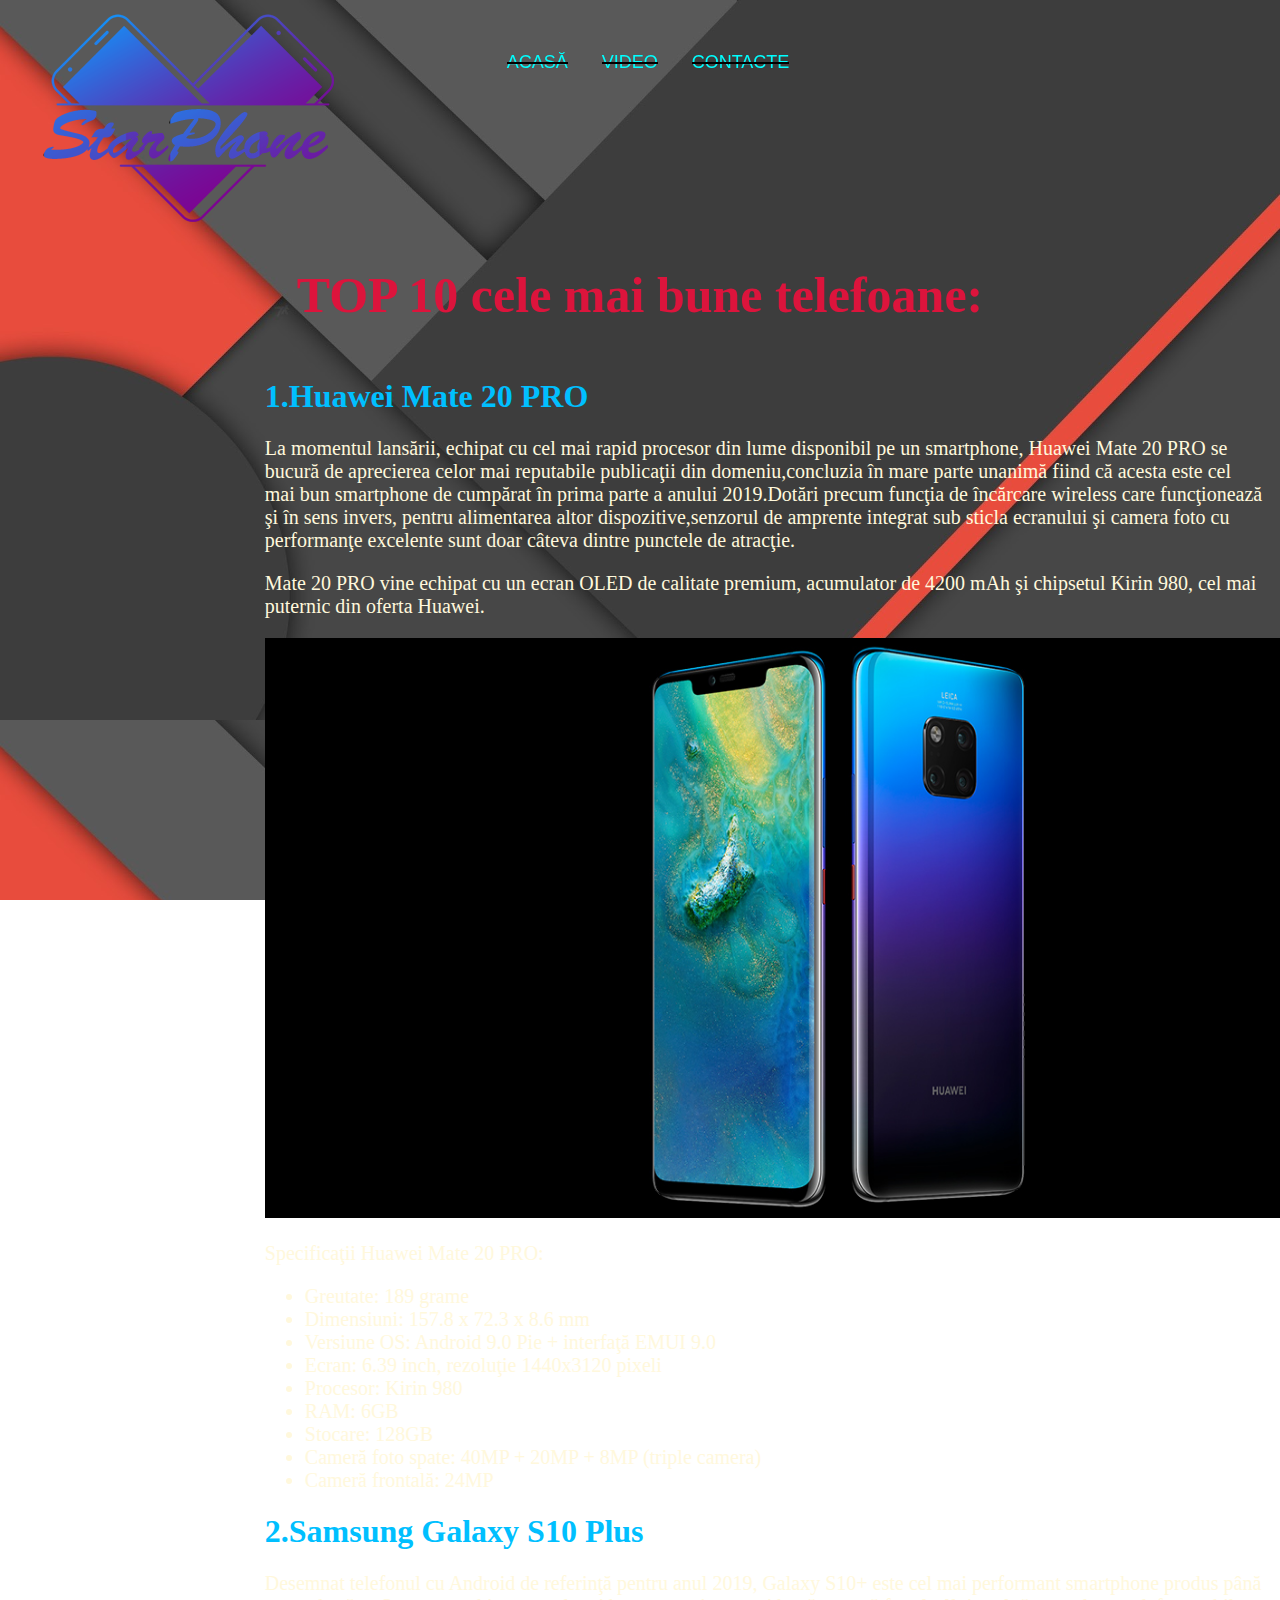
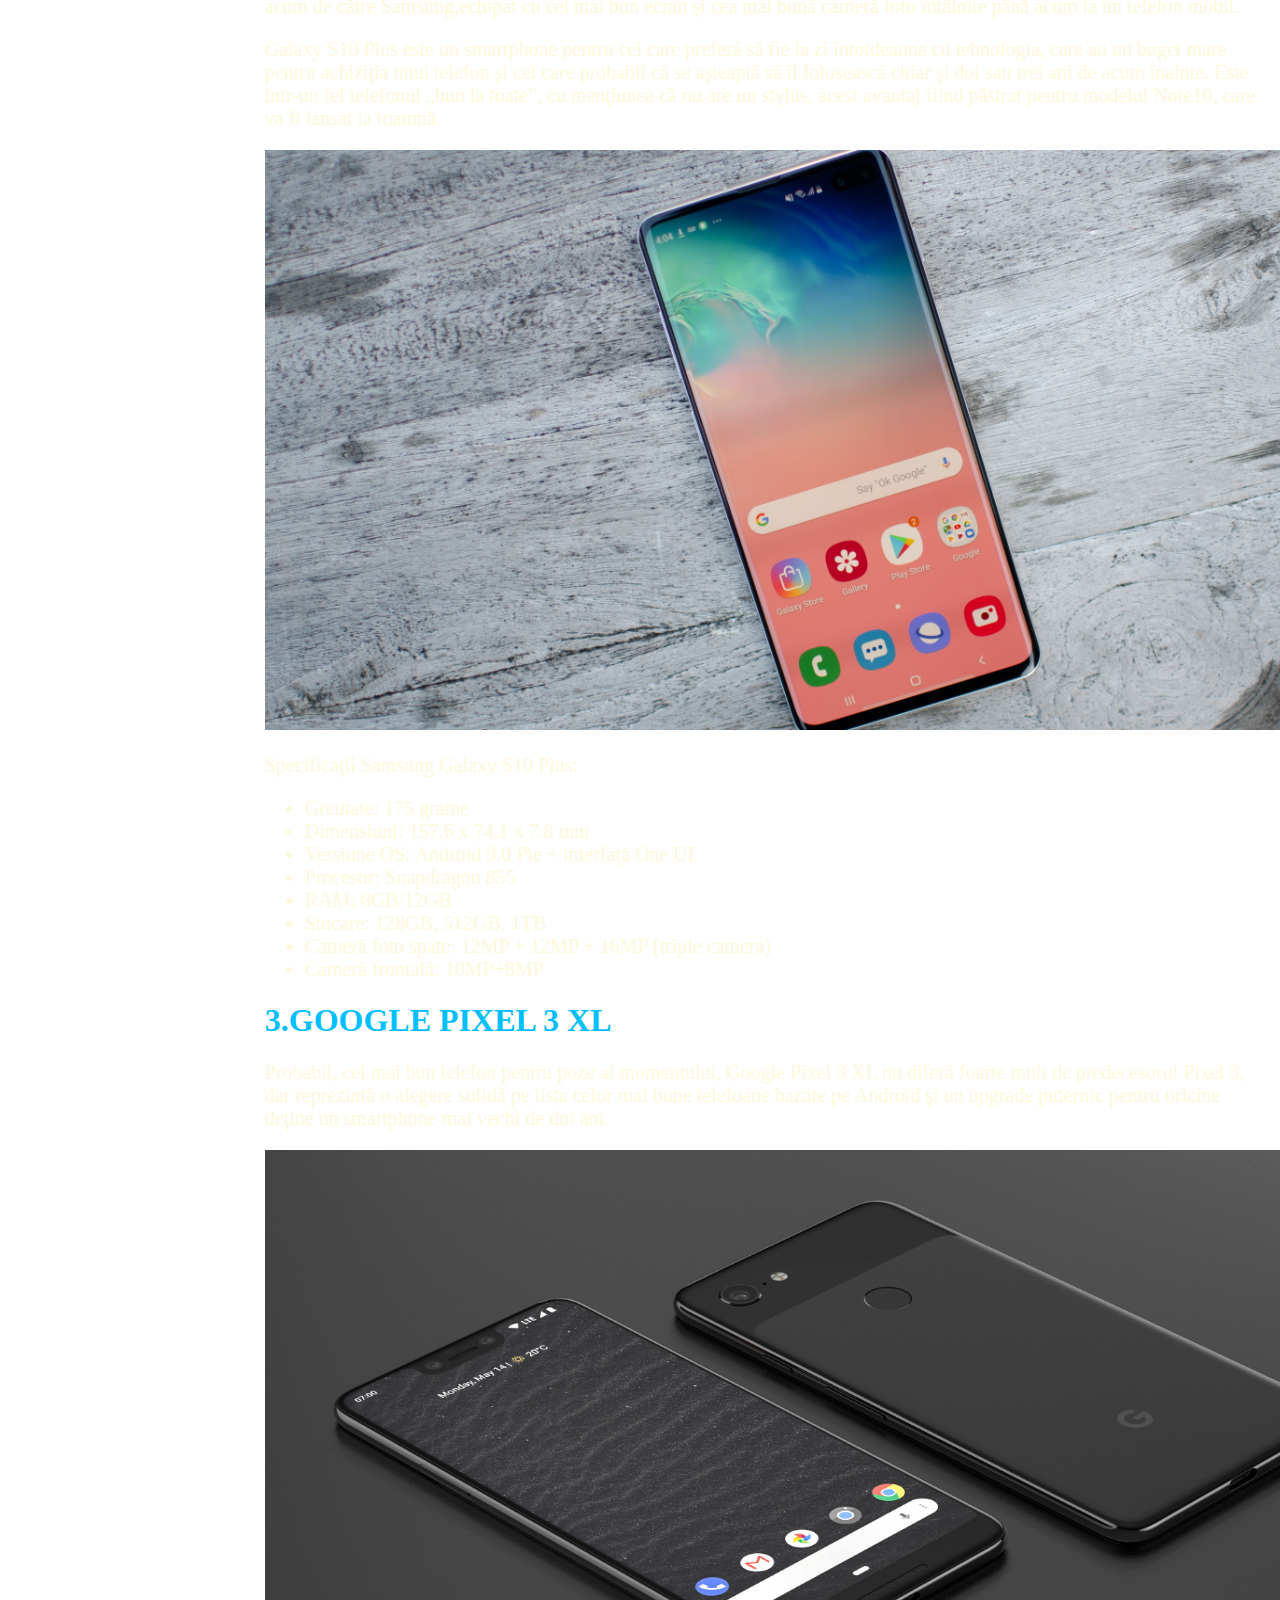
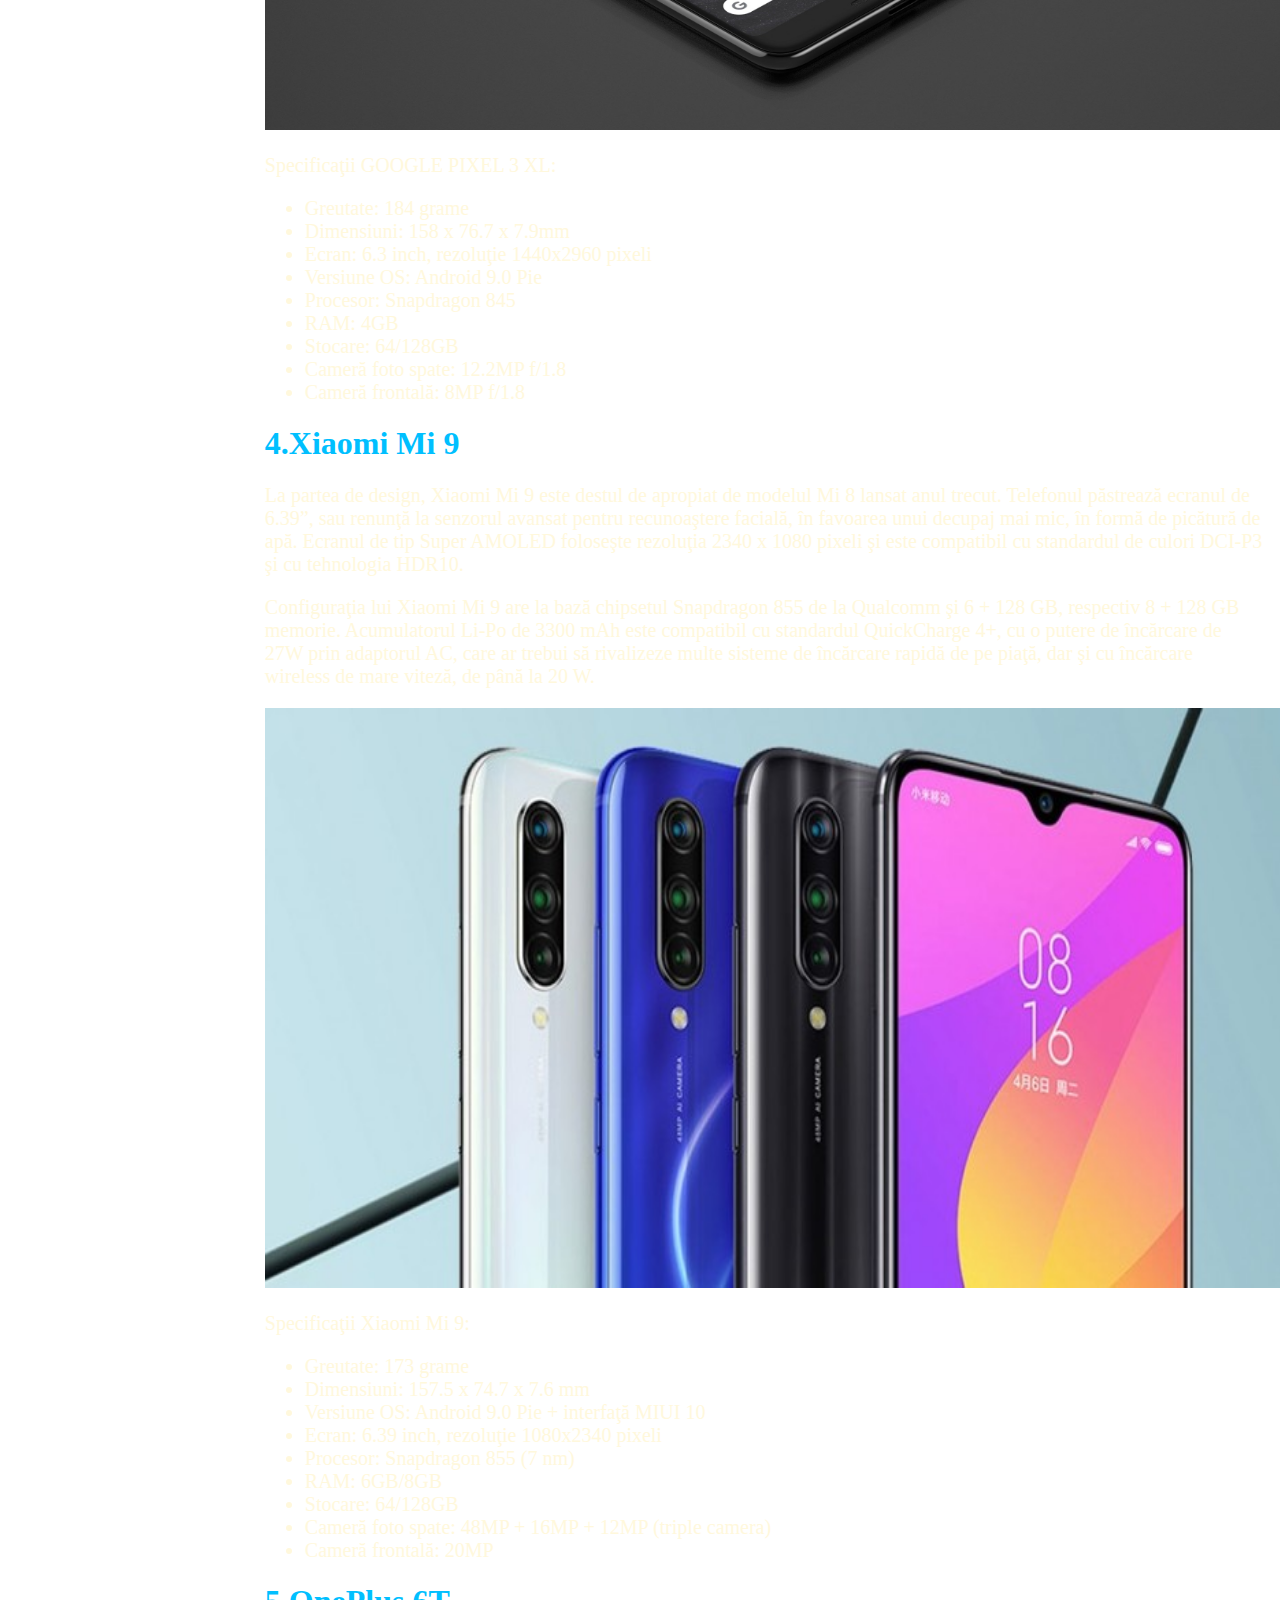
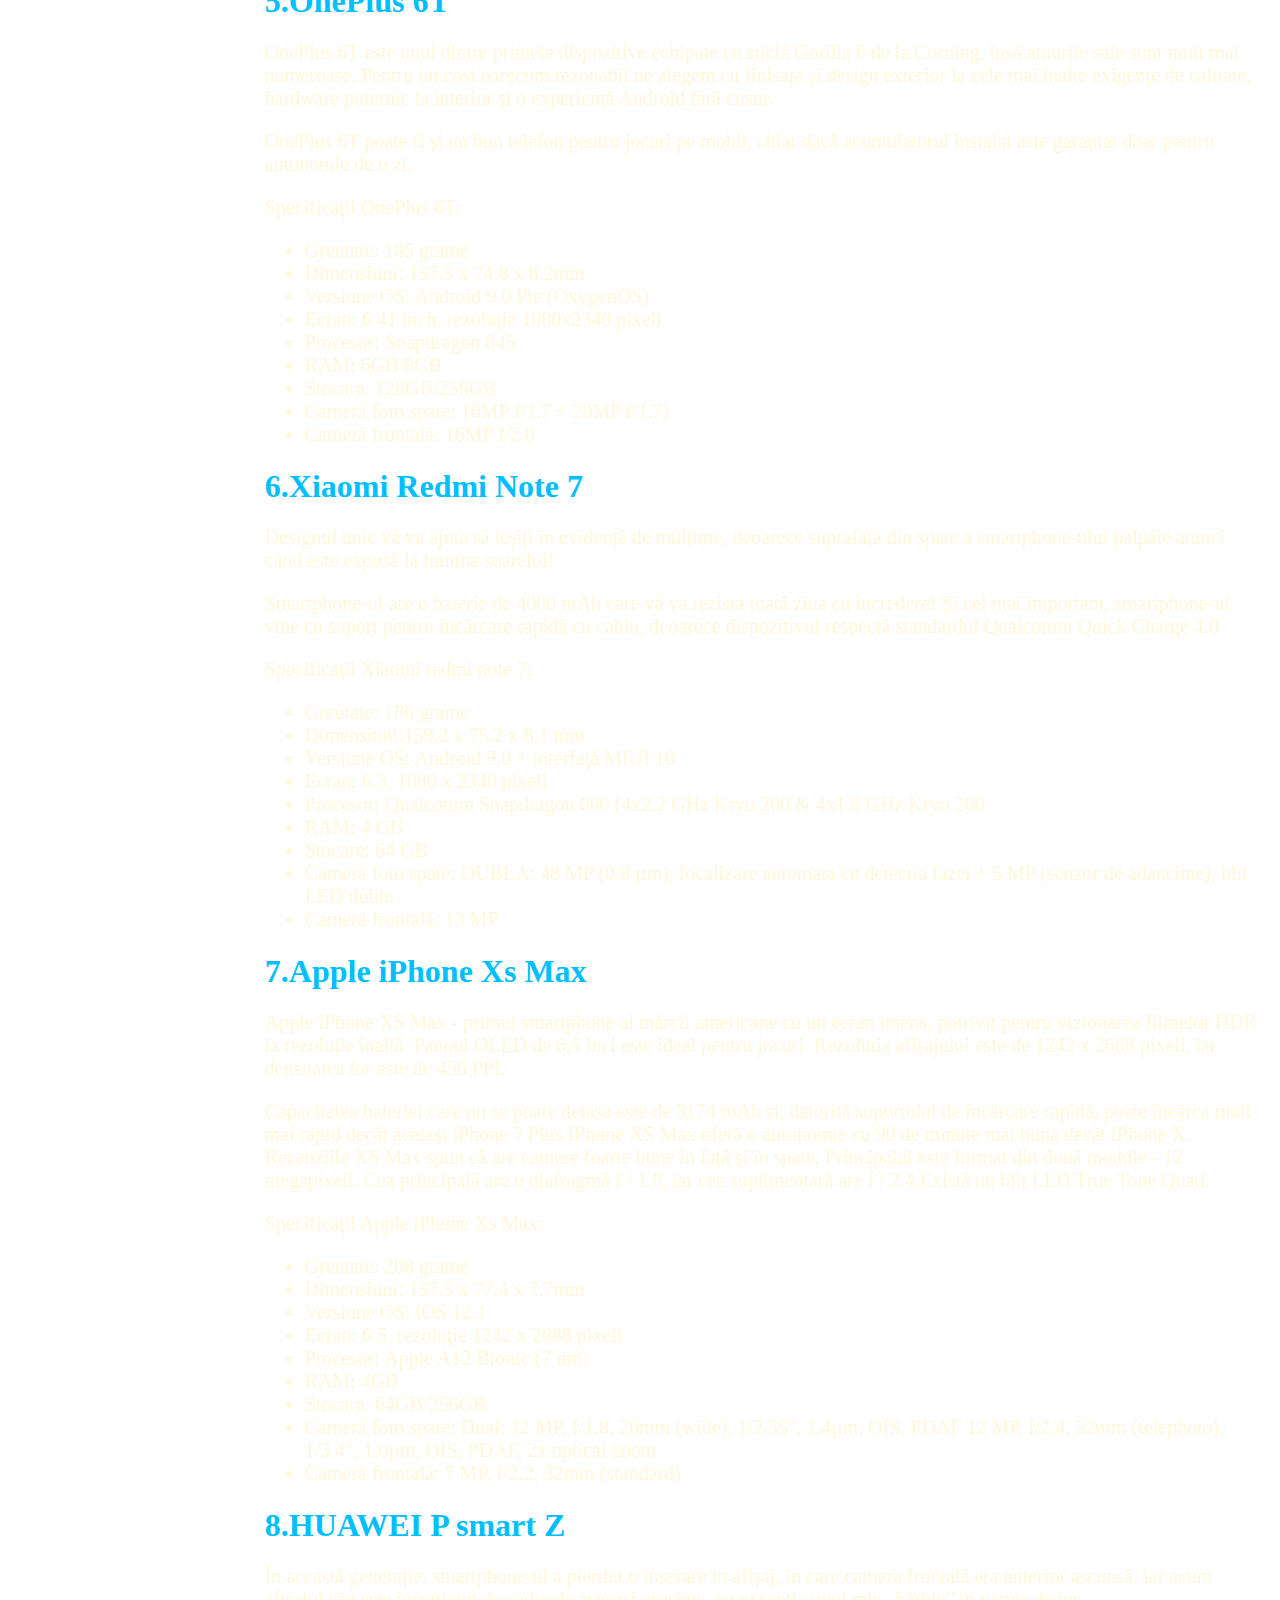
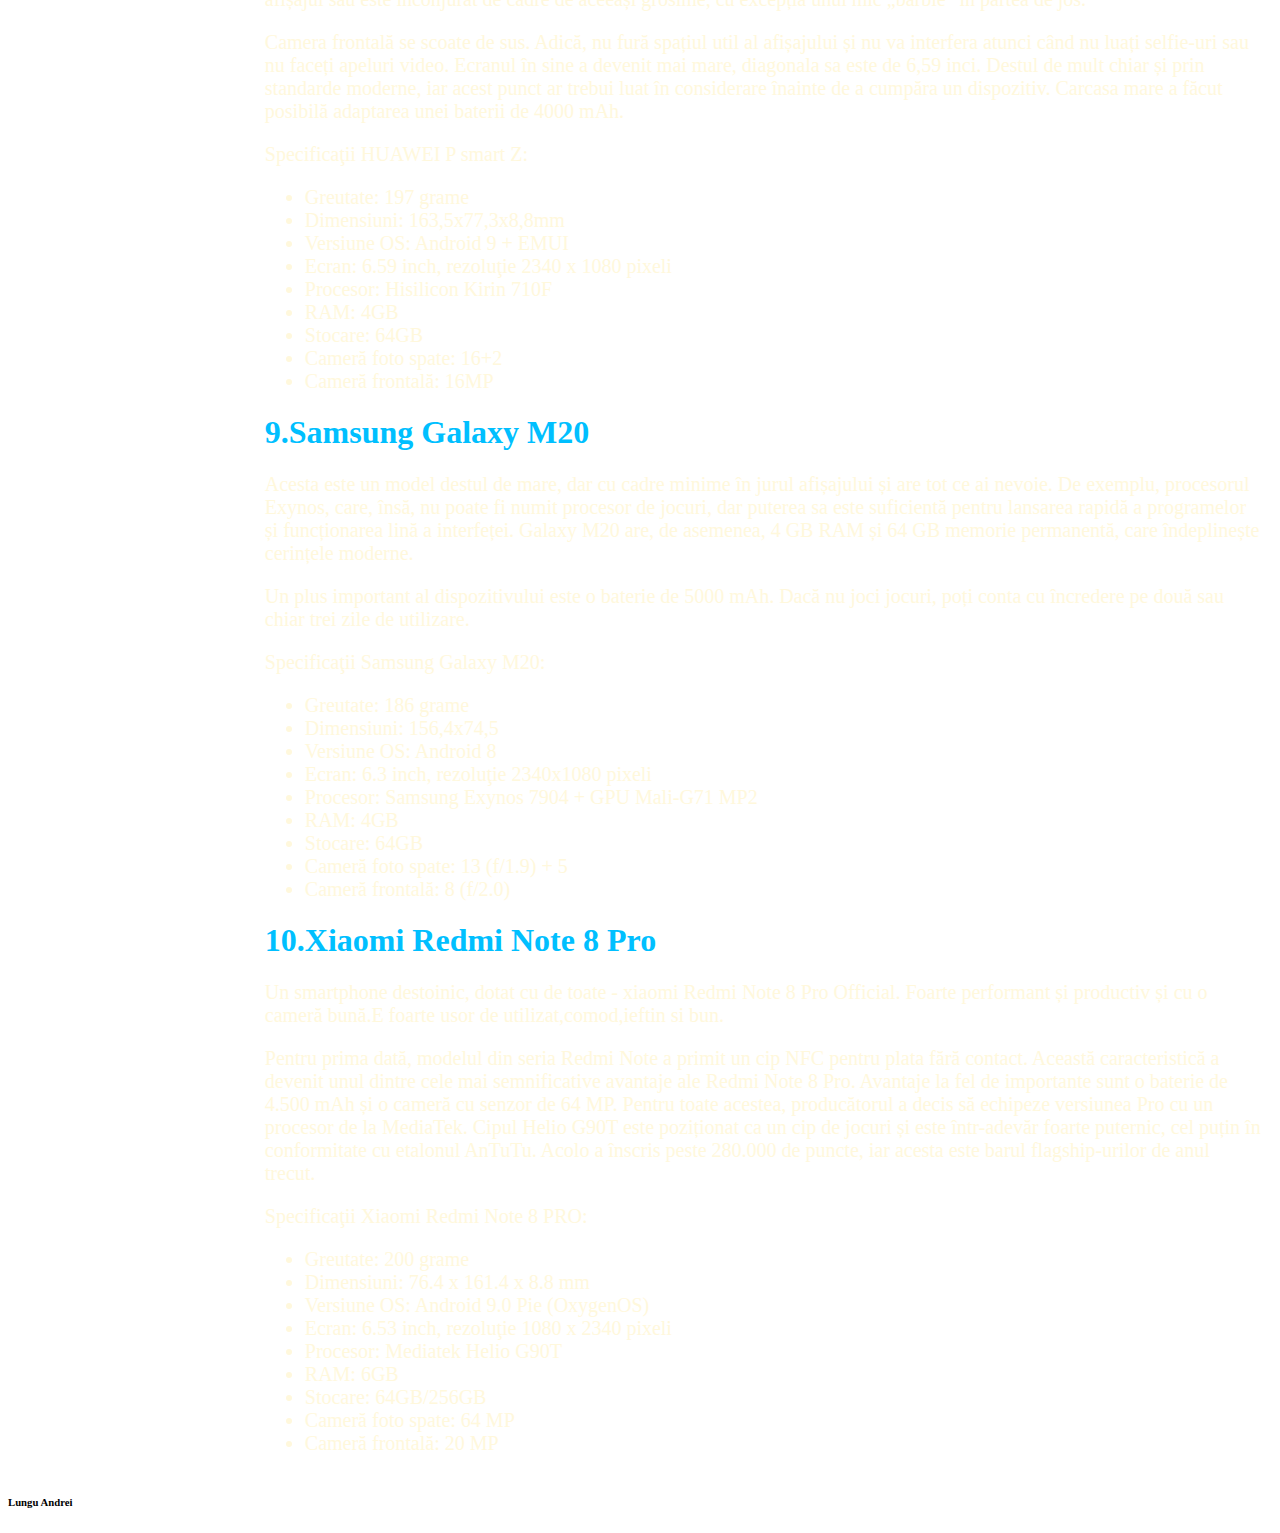
==== WEB Phone/Acasă.html @ 97c41c60 "2" ====
﻿<!doctype html>
<html lang="en">
<head>
      <meta charset="utf-8">
		  <title> StarPhone </title>
		  <link rel="stylesheet" href="Css/main.css">
      <link rel="stylesheet" href="Css/menu.css">

</head>
<body>

<header>
  <img src="IMG/logo.png">  
  <h1>TOP 10 cele mai bune telefoane:</h1>
</header>

<nav class="menu">
  <ul>
    <li><a href="Phone.html">Acasă</a></li>
    <li><a href="Video.html">Video</a></li>
    <li><a href="Contact.html">Contacte</a></li>
  </ul>
</nav>

<aside>
     <div id='gcw_mainFlPKnCG4I' class='gcw_mainFlPKnCG4I'></div>
     <script>function reloadFlPKnCG4I(){ var sc = document.getElementById('scFlPKnCG4I');if (sc) sc.parentNode.removeChild(sc);sc = document.createElement('script');sc.type = 'text/javascript';sc.charset = 'UTF-8';sc.async = true;sc.id='scFlPKnCG4I';sc.src = 'https://freecurrencyrates.com/en/widget-vertical-editable?iso=USD-EUR-RUB-MDL-RON-PLN-GBP&df=2&p=FlPKnCG4I&v=fis&source=fcr&width=210&width_title=0&firstrowvalue=1&thm=eeeeee,ffffff,E3A1A1,CC0000,FFFFFF,eeeeee,ffffff,CC0000,000000&title=StarPhone%20currency&tzo=-180';var div = document.getElementById('gcw_mainFlPKnCG4I');div.parentNode.insertBefore(sc, div);} reloadFlPKnCG4I(); </script>
</aside>

<section>
      <h1>1.Huawei Mate 20 PRO</h1> 
      <p>La momentul lansării, echipat cu cel mai rapid procesor din lume disponibil pe un smartphone, Huawei Mate 20 PRO se bucură de aprecierea celor mai reputabile publicaţii din domeniu,concluzia în mare parte unanimă fiind că acesta este cel mai bun smartphone de cumpărat în prima parte a anului 2019.Dotări precum funcţia de încărcare wireless care funcţionează şi în sens invers, pentru alimentarea altor dispozitive,senzorul de amprente integrat sub sticla ecranului şi camera foto cu performanţe excelente sunt doar câteva dintre punctele de atracţie.</p>
      <p>Mate 20 PRO vine echipat cu un ecran OLED de calitate premium, acumulator de 4200 mAh şi chipsetul Kirin 980, cel mai puternic din oferta Huawei.</p>
      <img class="aligncenter size-medium lazyloaded" src="IMG/p20pro.jpg" width="1150" height="580">
      <p>Specificaţii Huawei Mate 20 PRO:</p>
      <ul>
            <li>Greutate: 189 grame</li>
            <li>Dimensiuni: 157.8 x 72.3 x 8.6 mm</li>
            <li>Versiune OS: Android 9.0 Pie + interfaţă EMUI 9.0</li>
            <li>Ecran: 6.39 inch, rezoluţie 1440x3120 pixeli</li>
            <li>Procesor: Kirin 980 </li>
            <li>RAM: 6GB</li>
            <li>Stocare: 128GB</li>
            <li>Cameră foto spate: 40MP + 20MP + 8MP (triple camera)</li>
            <li>Cameră frontală: 24MP</li>
      </ul>

      <h1>2.Samsung Galaxy S10 Plus</h1>
      <p>Desemnat telefonul cu Android de referinţă pentru anul 2019, Galaxy S10+ este cel mai performant smartphone produs până acum de către Samsung,echipat cu cel mai bun ecran şi cea mai bună cameră foto întâlnite până acum la un telefon mobil.</p>
      <p>Galaxy S10 Plus este un smartphone pentru cei care preferă să fie la zi întotdeauna cu tehnologia, care au un buget mare pentru achiziţia unui telefon şi cei care probabil că se aşteaptă să îl folosească chiar şi doi sau trei ani de acum înainte. Este într-un fel telefonul „bun la toate”, cu menţiunea că nu are un stylus, acest avantaj fiind păstrat pentru modelul Note10, care va fi lansat la toamnă.</p>
      <img class="aligncenter size-medium lazyloaded" src="IMG/s10plus.jpg" width="1150" height="580">
      <p>Specificaţii Samsung Galaxy S10 Plus:</P>
      <ul>
            <li>Greutate: 175 grame</li>
            <li>Dimensiuni: 157.6 x 74.1 x 7.8 mm</li>
            <li>Versiune OS: Android 9.0 Pie + interfaţă One UI</li>
            <li>Procesor: Snapdragon 855</li>
            <li>RAM: 8GB/12GB </li>
            <li>Stocare: 128GB, 512GB, 1TB</li>
            <li>Cameră foto spate: 12MP + 12MP + 16MP (triple camera)</li>
            <li>Cameră frontală: 10MP+8MP </li>
      </ul>
      
      <h1>3.GOOGLE PIXEL 3 XL</h1> 
      <p>Probabil, cel mai bun telefon pentru poze al momentului, Google Pixel 3 XL nu diferă foarte mult de predecesorul Pixel 3, dar reprezintă o alegere solidă pe lista celor mai bune telefoane bazate pe Android şi un upgrade puternic pentru oricine deţine un smartphone mai vechi de doi ani.</p>
      <img class="aligncenter size-medium lazyloaded" src="IMG/3XL.jpg" width="1150" height="580">
      <p>Specificaţii GOOGLE PIXEL 3 XL:</P>
      <ul>
             <li>Greutate: 184 grame</li>
             <li>Dimensiuni: 158 x 76.7 x 7.9mm</li>
             <li>Ecran: 6.3 inch, rezoluţie 1440x2960 pixeli</li>
             <li>Versiune OS: Android 9.0 Pie</li>
             <li>Procesor: Snapdragon 845</li>
             <li>RAM: 4GB</li>
             <li>Stocare: 64/128GB</li>
             <li>Cameră foto spate: 12.2MP f/1.8</li>
             <li>Cameră frontală: 8MP f/1.8</li>
      </ul>

      <h1>4.Xiaomi Mi 9</h1>
      <p>La partea de design, Xiaomi Mi 9 este destul de apropiat de modelul Mi 8 lansat anul trecut. Telefonul păstrează ecranul de 6.39”, sau renunţă la senzorul avansat pentru recunoaştere facială, în favoarea unui decupaj mai mic, în formă de picătură de apă. Ecranul de tip Super AMOLED foloseşte rezoluţia 2340 x 1080 pixeli şi este compatibil cu standardul de culori DCI-P3 şi cu tehnologia HDR10.</p>
      <P>Configuraţia lui Xiaomi Mi 9 are la bază chipsetul Snapdragon 855 de la Qualcomm şi 6 + 128 GB, respectiv 8 + 128 GB memorie. Acumulatorul Li-Po de 3300 mAh este compatibil cu standardul QuickCharge 4+, cu o putere de încărcare de 27W prin adaptorul AC, care ar trebui să rivalizeze multe sisteme de încărcare rapidă de pe piaţă, dar şi cu încărcare wireless de mare viteză, de până la 20 W.</p>
      <img class="aligncenter size-medium lazyloaded" src="IMG/mi9.jpg" width="1150" height="580">  
      <p>Specificaţii Xiaomi Mi 9:</p>
      <ul>
            <li>Greutate: 173 grame</li>
            <li>Dimensiuni: 157.5 x 74.7 x 7.6 mm</li>
            <li>Versiune OS: Android 9.0 Pie + interfaţă MIUI 10</li>
            <li>Ecran: 6.39 inch, rezoluţie 1080x2340 pixeli</li>
            <li>Procesor: Snapdragon 855 (7 nm)</li>
            <li>RAM: 6GB/8GB</li>
            <li>Stocare: 64/128GB</li>
            <li>Cameră foto spate: 48MP + 16MP + 12MP (triple camera)</li>
            <li>Cameră frontală: 20MP</li>
      </ul> 

      <h1>5.OnePlus 6T</h1>
      <p>OnePlus 6T este unul dintre primele dispozitive echipate cu sticlă Gorilla 6 de la Corning, însă atuurile sale sunt mult mai numeroase. Pentru un cost oarecum rezonabil ne alegem cu finisaje şi design exterior la cele mai înalte exigenţe de calitate, hardware puternic la interior şi o experienţă Android fără cusur.</P>
      <p>OnePlus 6T poate fi şi un bun telefon pentru jocuri pe mobil, chiar dacă acumulatorul instalat este garantat doar pentru autonomie de o zi.</p>
      <p>Specificaţii OnePlus 6T:</p>
      <ul>
            <li>Greutate: 185 grame</li>
            <li>Dimensiuni: 157.5 x 74.8 x 8.2mm</li>
            <li>Versiune OS: Android 9.0 Pie (OxygenOS)</li>
            <li>Ecran: 6.41 inch, rezoluţie 1080x2340 pixeli</li>
            <li>Procesor: Snapdragon 845</li>
            <li>RAM: 6GB/8GB</li>
            <li>Stocare: 128GB/256GB</li>
            <li>Cameră foto spate: 16MP f/1.7 + 20MP f/1.7)</li>
            <li>Cameră frontală: 16MP f/2.0</li>
      </ul>

      <h1>6.Xiaomi Redmi Note 7</h1>
      <p>Designul unic vă va ajuta să ieșiți în evidență de mulțime, deoarece suprafața din spate a smartphone-ului pâlpâie atunci când este expusă la lumina soarelui!</p>
      <p>Smartphone-ul are o baterie de 4000 mAh care vă va rezista toată ziua cu încredere!
      Și cel mai important, smartphone-ul vine cu suport pentru încărcare rapidă cu cablu, deoarece dispozitivul respectă standardul Qualcomm Quick Charge 4.0.</p>
      <p>Specificaţii Xiaomi redmi note 7:</P>
      <ul>
            <li>Greutate: 186 grame</li>
            <li>Dimensiuni:159.2 x 75.2 x 8.1 mm</li>
            <li>Versiune OS: Android 9.0 + interfaţă MIUI 10</li>
            <li>Ecran: 6.3, 1080 x 2340 pixeli</li>
            <li>Procesor: Qualcomm Snapdragon 660 (4x2.2 GHz Kryo 260 & 4x1.8 GHz Kryo 260</li>
            <li>RAM: 4 GB</li>
            <li>Stocare: 64 GB</li>
            <li>Cameră foto spate: DUBLA: 48 MP (0.8 µm), focalizare automata cu detectia fazei + 5 MP (senzor de adancime), blit LED dublu</li>
            <li>Cameră frontală: 13 MP</li>
      </ul>
      
      <h1>7.Apple iPhone Xs Max</h1>
      <p>Apple iPhone XS Max - primul smartphone al mărcii americane cu un ecran imens, potrivit pentru vizionarea filmelor HDR la rezoluție înaltă. Panoul OLED de 6,5 inci este ideal pentru jocuri. Rezoluția afișajului este de 1242 x 2688 pixeli, iar densitatea lor este de 456 PPI.</p>
      <p>Capacitatea bateriei care nu se poate detașa este de 3174 mAh și, datorită suportului de încărcare rapidă, poate încărca mult mai rapid decât același iPhone 7 Plus.IPhone XS Max oferă o autonomie cu 90 de minute mai bună decât iPhone X.
      Recenziile XS Max spun că are camere foarte bune în față și în spate. Principalul este format din două module - 12 megapixeli. Cea principală are o diafragmă f / 1.8, iar cea suplimentară are f / 2.4.Există un bliț LED True Tone Quad.</p>
      <p>Specificaţii  Apple iPhone Xs Max:</P>
      <ul>
            <li>Greutate: 208 grame</li>
            <li>Dimensiuni: 157.5 x 77.4 x 7.7mm</li>
            <li>Versiune OS: 	iOS 12.1</li>
            <li>Ecran: 	6.5, rezoluţie 1242 x 2688 pixeli</li>
            <li>Procesor: Apple A12 Bionic (7 nm)</li>
            <li>RAM: 4GB</li>
            <li>Stocare: 64GB/256GB</li>
            <li>Cameră foto spate: Dual: 12 MP, f/1.8, 26mm (wide), 1/2.55", 1.4µm, OIS, PDAF 12 MP, f/2.4, 52mm (telephoto), 1/3.4", 1.0µm, OIS, PDAF, 2x optical zoom</li>
            <li>Cameră frontală: 7 MP, f/2.2, 32mm (standard)</li>
      </ul>
      
      <h1>8.HUAWEI P smart Z</h1> 
      <p>În această generație, smartphone-ul a pierdut o inserare în afișaj, în care camera frontală era anterior ascunsă, iar acum afișajul său este înconjurat de cadre de aceeași grosime, cu excepția unui mic „bărbie” în partea de jos.</p>
      <p>Camera frontală se scoate de sus. Adică, nu fură spațiul util al afișajului și nu va interfera atunci când nu luați selfie-uri sau nu faceți apeluri video. Ecranul în sine a devenit mai mare, diagonala sa este de 6,59 inci. Destul de mult chiar și prin standarde moderne, iar acest punct ar trebui luat în considerare înainte de a cumpăra un dispozitiv. Carcasa mare a făcut posibilă adaptarea unei baterii de 4000 mAh.</p>
      <p>Specificaţii  HUAWEI P smart Z:</P>
      <ul>
            <li>Greutate: 197 grame</li>
            <li>Dimensiuni: 163,5x77,3x8,8mm</li>
            <li>Versiune OS: Android 9 + EMUI</li>
            <li>Ecran: 6.59 inch, rezoluţie 2340 x 1080 pixeli</li>
            <li>Procesor: Hisilicon Kirin 710F</li>
            <li>RAM: 4GB</li>
            <li>Stocare: 64GB</li>
            <li>Cameră foto spate: 16+2 </li>
            <li>Cameră frontală: 16MP </li>
      </ul> 
      
      <h1>9.Samsung Galaxy M20</h1> 
      <p>Acesta este un model destul de mare, dar cu cadre minime în jurul afișajului și are tot ce ai nevoie. De exemplu, procesorul Exynos, care, însă, nu poate fi numit procesor de jocuri, dar puterea sa este suficientă pentru lansarea rapidă a programelor și funcționarea lină a interfeței. Galaxy M20 are, de asemenea, 4 GB RAM și 64 GB memorie permanentă, care îndeplinește cerințele moderne.</p>
      <p>Un plus important al dispozitivului este o baterie de 5000 mAh. Dacă nu joci jocuri, poți conta cu încredere pe două sau chiar trei zile de utilizare.</p>
      <p>Specificaţii Samsung Galaxy M20:</P>
      <ul>
            <li>Greutate: 186 grame</li>
            <li>Dimensiuni: 156,4х74,5</li>
            <li>Versiune OS: Android 8</li>
            <li>Ecran: 6.3 inch, rezoluţie 2340x1080 pixeli</li>
            <li>Procesor: Samsung Exynos 7904 + GPU Mali-G71 MP2</li>
            <li>RAM: 4GB</li>
            <li>Stocare: 64GB</li>
            <li>Cameră foto spate: 13 (f/1.9) + 5</li>
            <li>Cameră frontală: 8 (f/2.0)</li>
      </ul>
      
      <h1>10.Xiaomi Redmi Note 8 Pro</h1> 
      <p>Un smartphone destoinic, dotat cu de toate - xiaomi Redmi Note 8 Pro Official. Foarte performant și productiv și cu o cameră bună.E foarte usor de utilizat,comod,ieftin si bun.</p>
      <p>Pentru prima dată, modelul din seria Redmi Note a primit un cip NFC pentru plata fără contact. Această caracteristică a devenit unul dintre cele mai semnificative avantaje ale Redmi Note 8 Pro. Avantaje la fel de importante sunt o baterie de 4.500 mAh și o cameră cu senzor de 64 MP.
      Pentru toate acestea, producătorul a decis să echipeze versiunea Pro cu un procesor de la MediaTek. Cipul Helio G90T este poziționat ca un cip de jocuri și este într-adevăr foarte puternic, cel puțin în conformitate cu etalonul AnTuTu. Acolo a înscris peste 280.000 de puncte, iar acesta este barul flagship-urilor de anul trecut.</p>
      <p>Specificaţii Xiaomi Redmi Note 8 PRO:</P>
      <ul>
             <li>Greutate: 200 grame</li>
             <li>Dimensiuni: 76.4 x 161.4 x 8.8 mm</li>
             <li>Versiune OS: Android 9.0 Pie (OxygenOS)</li>
             <li>Ecran: 6.53 inch, rezoluţie 1080 x 2340 pixeli</li>
             <li>Procesor: Mediatek Helio G90T</li>
             <li>RAM: 6GB</li>
             <li>Stocare: 64GB/256GB</li>
             <li>Cameră foto spate: 64 MP</li>
             <li>Cameră frontală: 20 MP </li>
      </ul>

</section>

<footer><h6>Lungu Andrei</h6></footer>

</body>
</html>
---- WEB Phone/Css/main.css ----
body {
    background:url(../IMG/fon.jpg); 
	background-attachment: fixed;
	background-size: 100% auto;
}


header h1{
	font-size:50px;
	text-align: center;
	color:crimson
}

aside, section {
	display: inline-block;
	vertical-align: top;
}

aside {
        width: 20%;
}

section {
        width: 79%;
}

section h1{
        color:deepskyblue
}

section p {
	font-size: 20px;
	color:cornsilk;
}

li{
	font-size: 20px;
	color:cornsilk;
}

.video-gallery li {
	display: inline-block;
	border: 1px solid red;
	border-radius: 5px;
	padding: 5px;
	width: 45%;
}
---- WEB Phone/Css/menu.css ----
.menu {
  width: 100%;
  position: fixed;
  top: 50px;
  text-align: center;
}

.menu ul{
  margin: 0;
  padding: 0;
  list-style: none;
}
.menu ul li{
  display: inline-block;
  vertical-align: middle;
}

.menu li a {
  font-family: 'Open Sans', sans-serif;
  font-weight: 400;
  text-transform: uppercase;
  text-decoration: none;
  color:aqua;
  margin: 0 15px;
  font-size: 18px;
  position: relative;
  display: inline-block;
}

.menu li a:before {
  content: '';
  position: absolute;
  width: 100%;
  height: 2px;
  background:black;
  top: 47%;
  animation: out 0.2s cubic-bezier(1, 0, 0.58, 0.97) 1 both;
}

.menu li:hover a:before {
  animation: in 0.2s cubic-bezier(1, 0, 0.58, 0.97) 1 both;
}

@keyframes in {
  0% {
    width: 0;
    left: 0;
    right: auto;
  }
  100% {
    left: 0;
    right: auto;
    width: 100%;
  }
}

@keyframes out {
  0% {
    width: 100%;
    left: auto;
    right: 0;
  }
  100% {
    width: 0;
    left: auto;
    right: 0;
  }
}

@keyframes show {
  0% {
    opacity: 0;
    transform: translateY(-10px);
  }
  100% {
    opacity: 1;
    transform: translateY(0);
  }
}
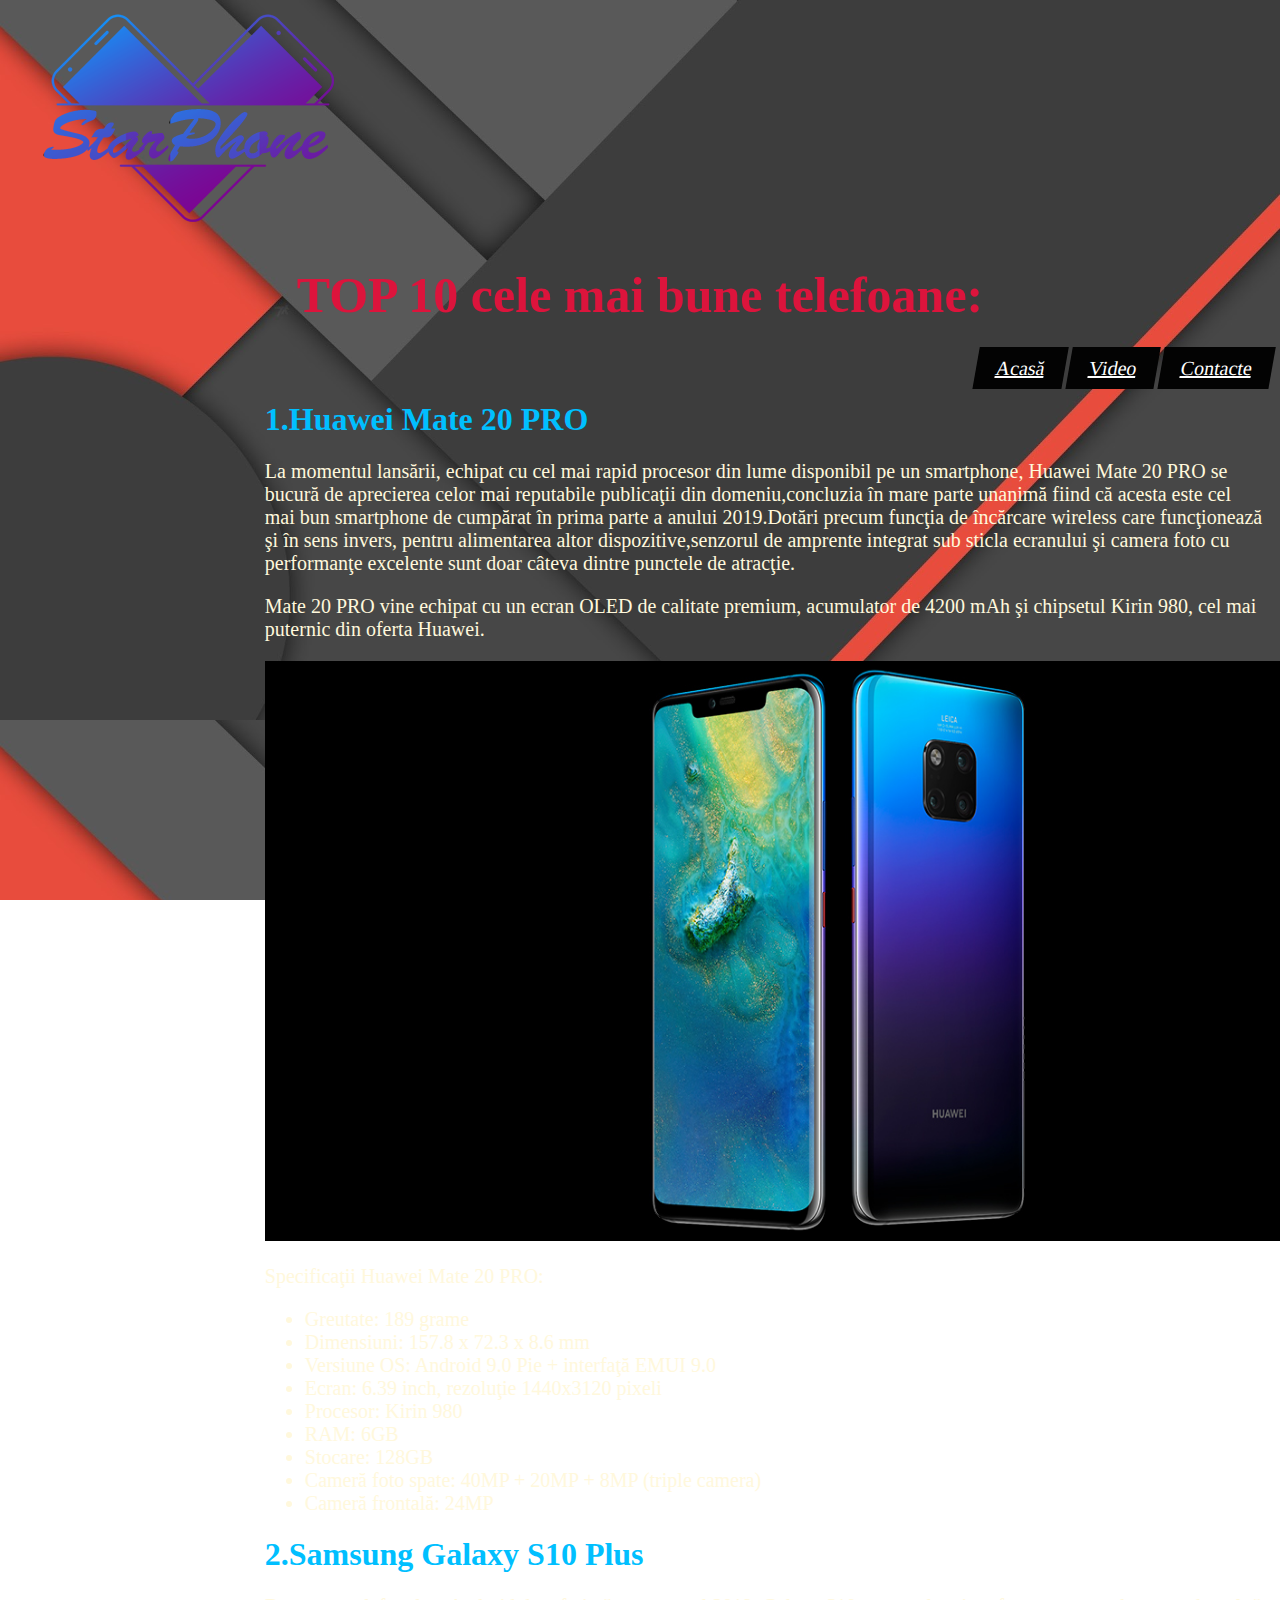
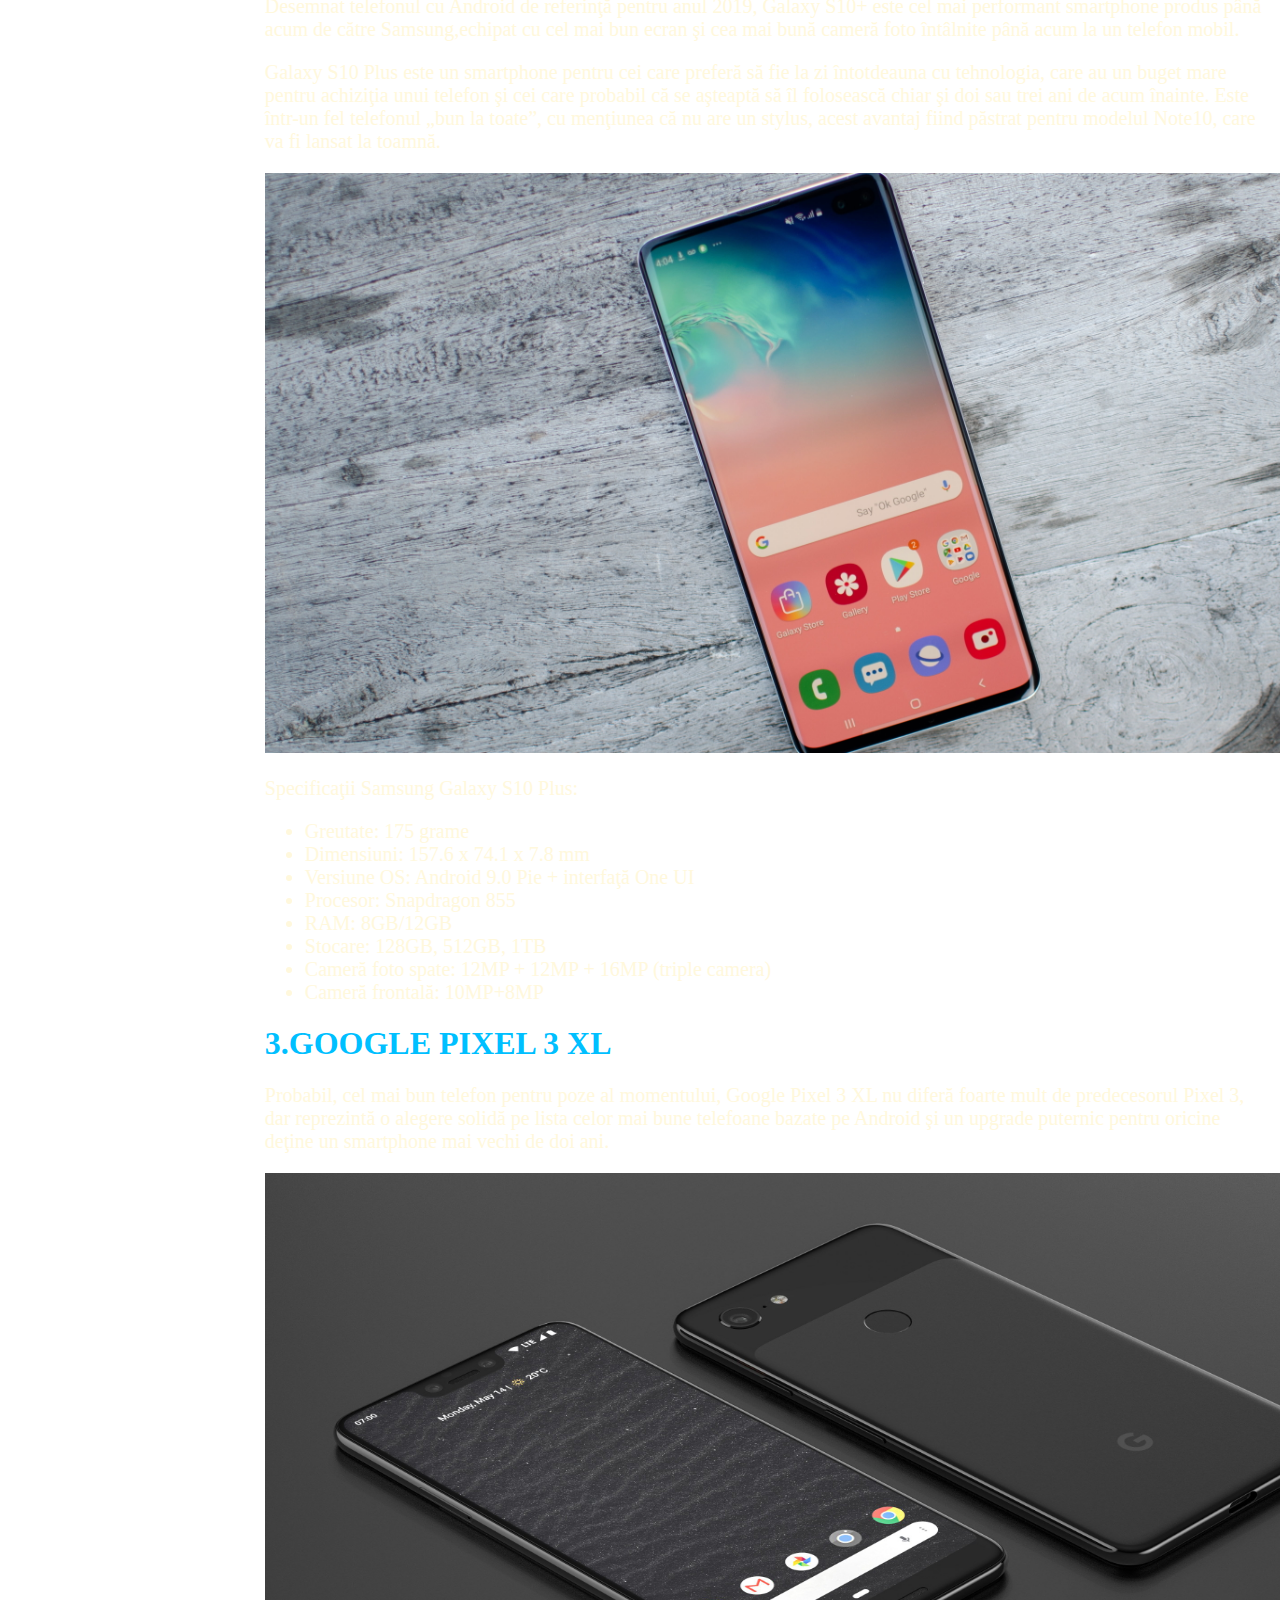
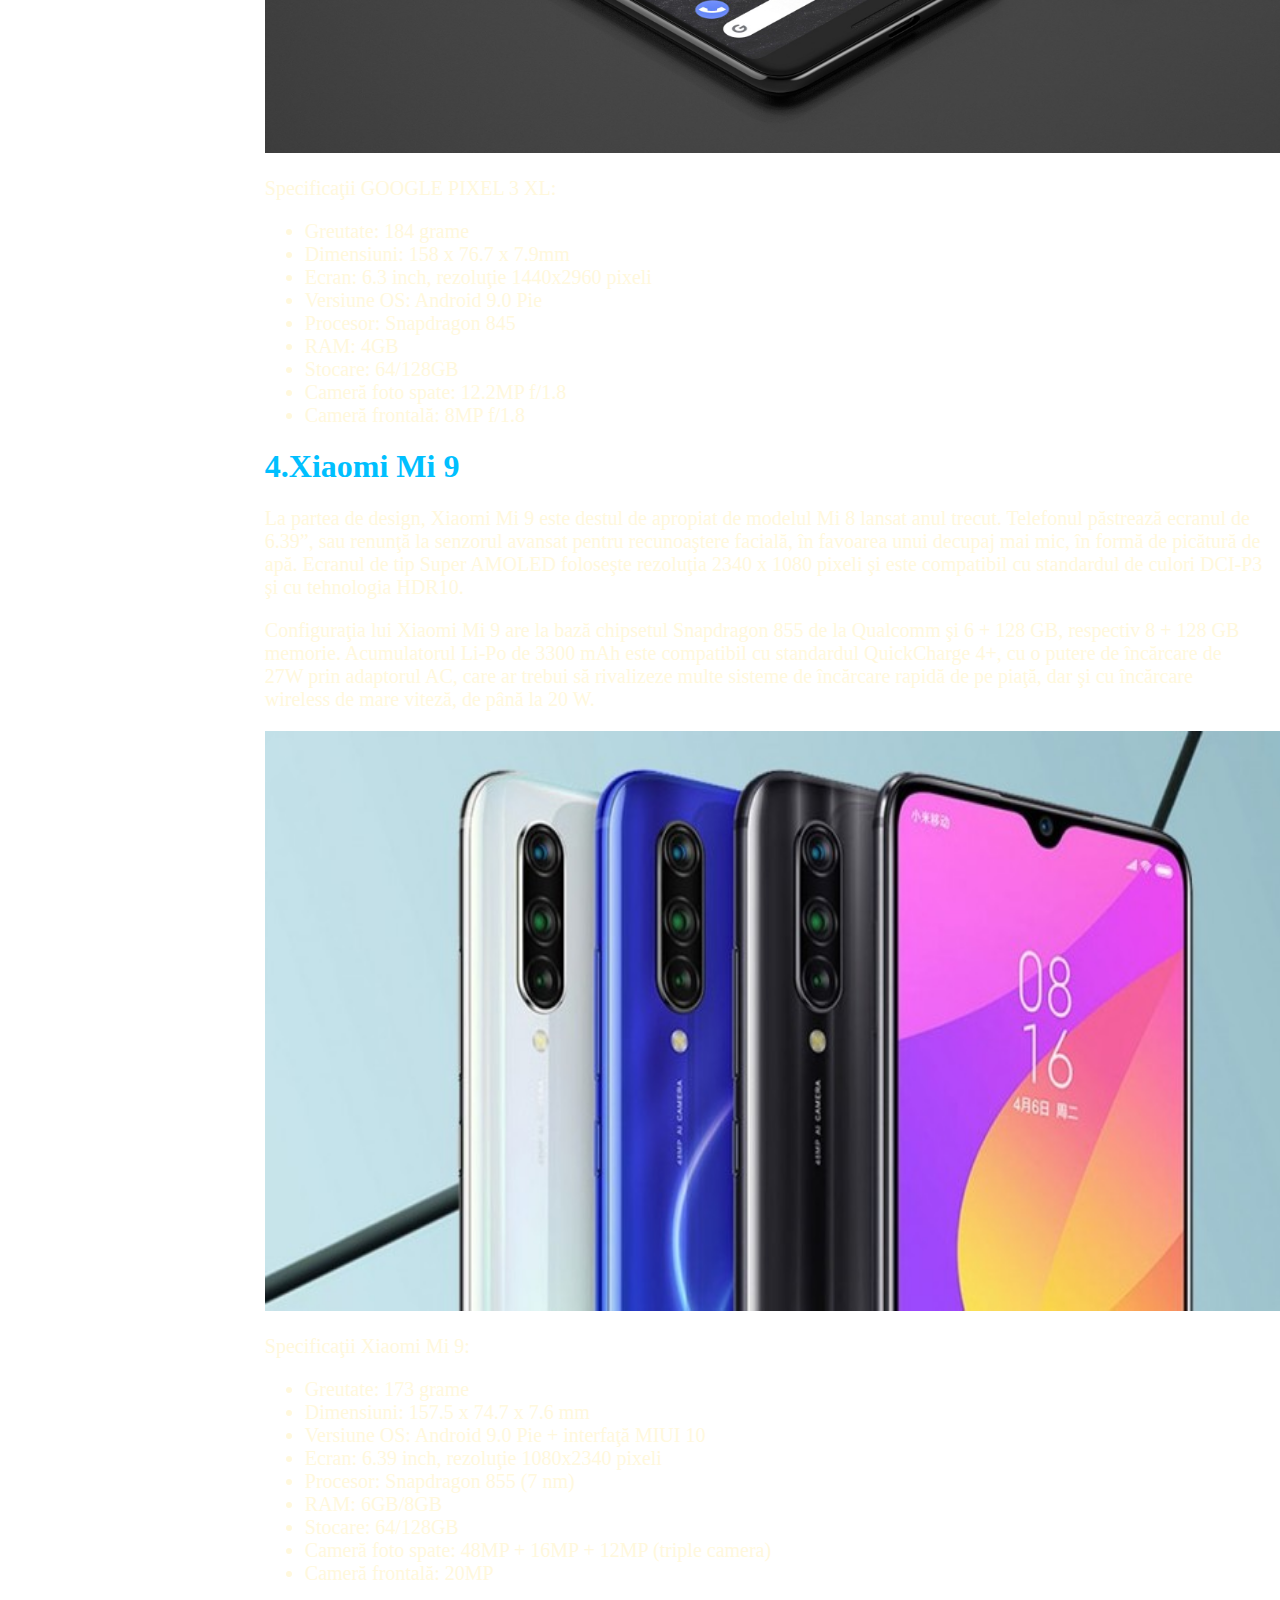
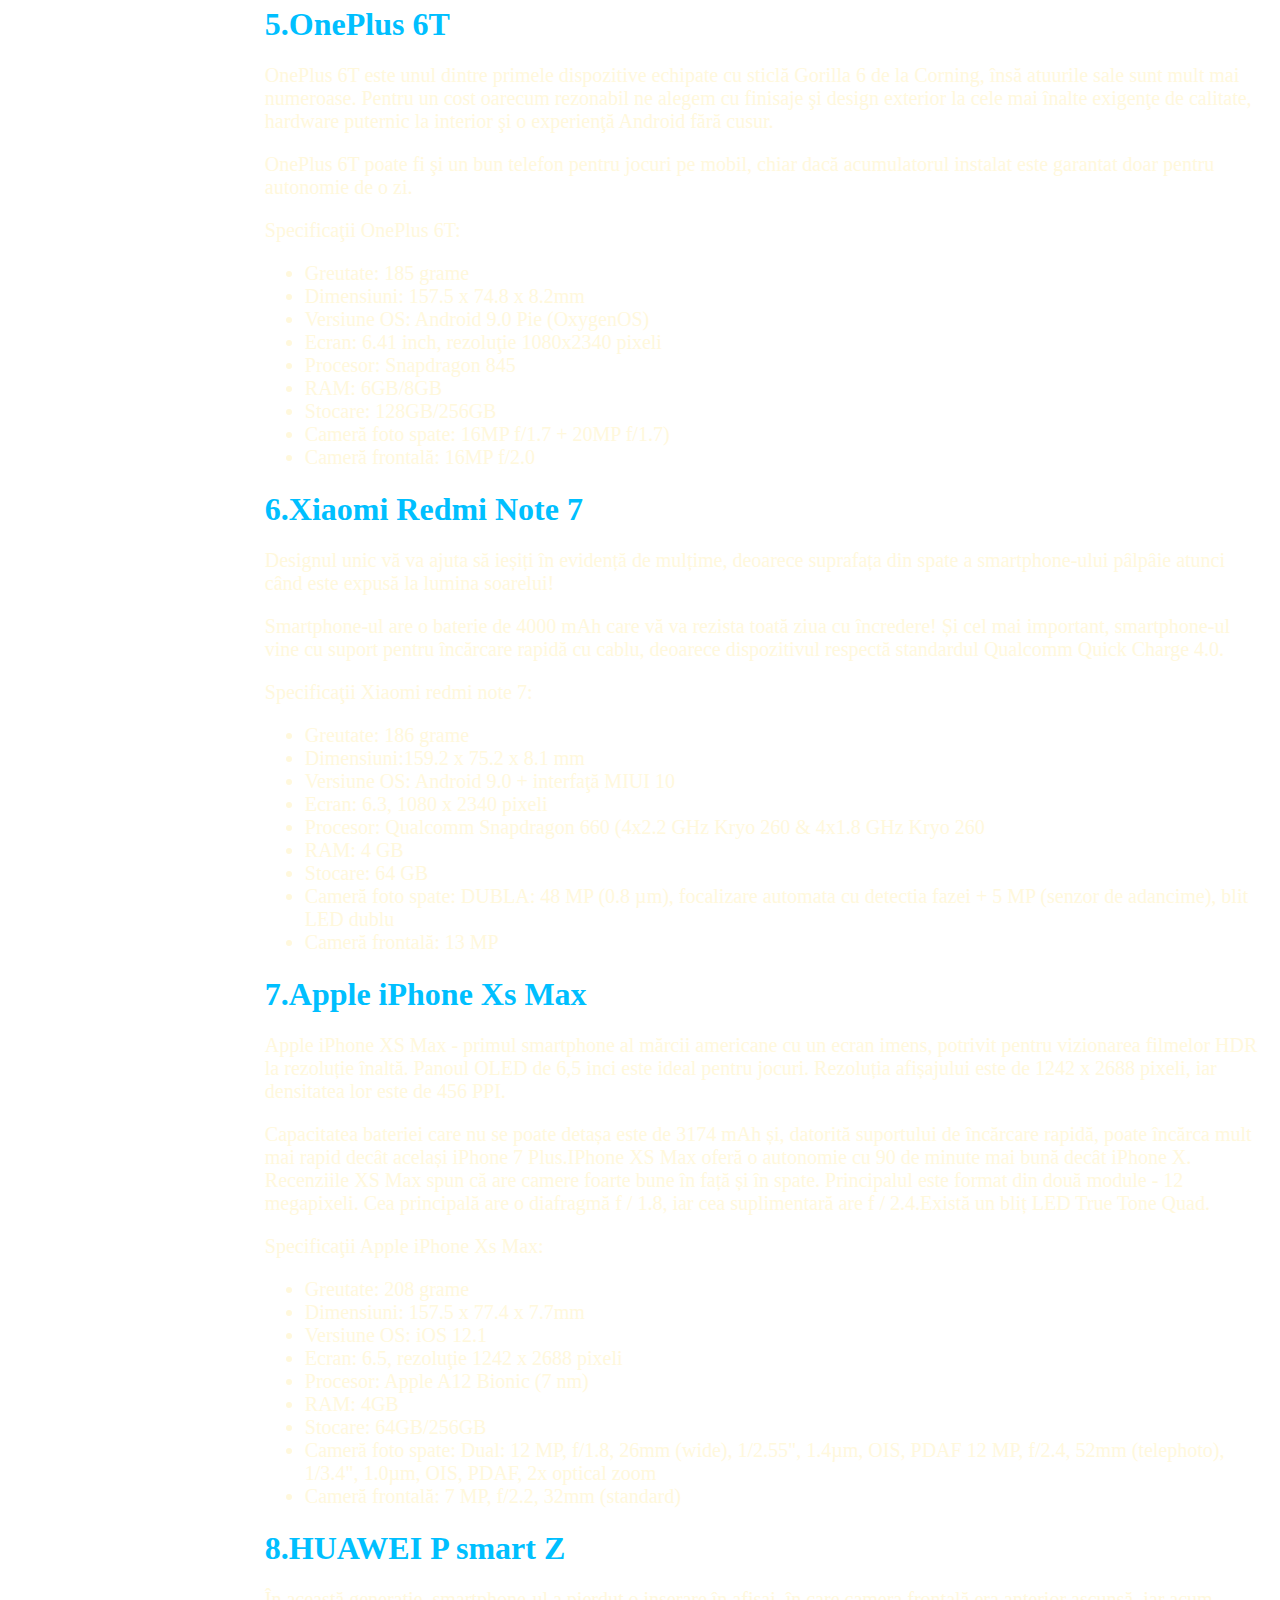
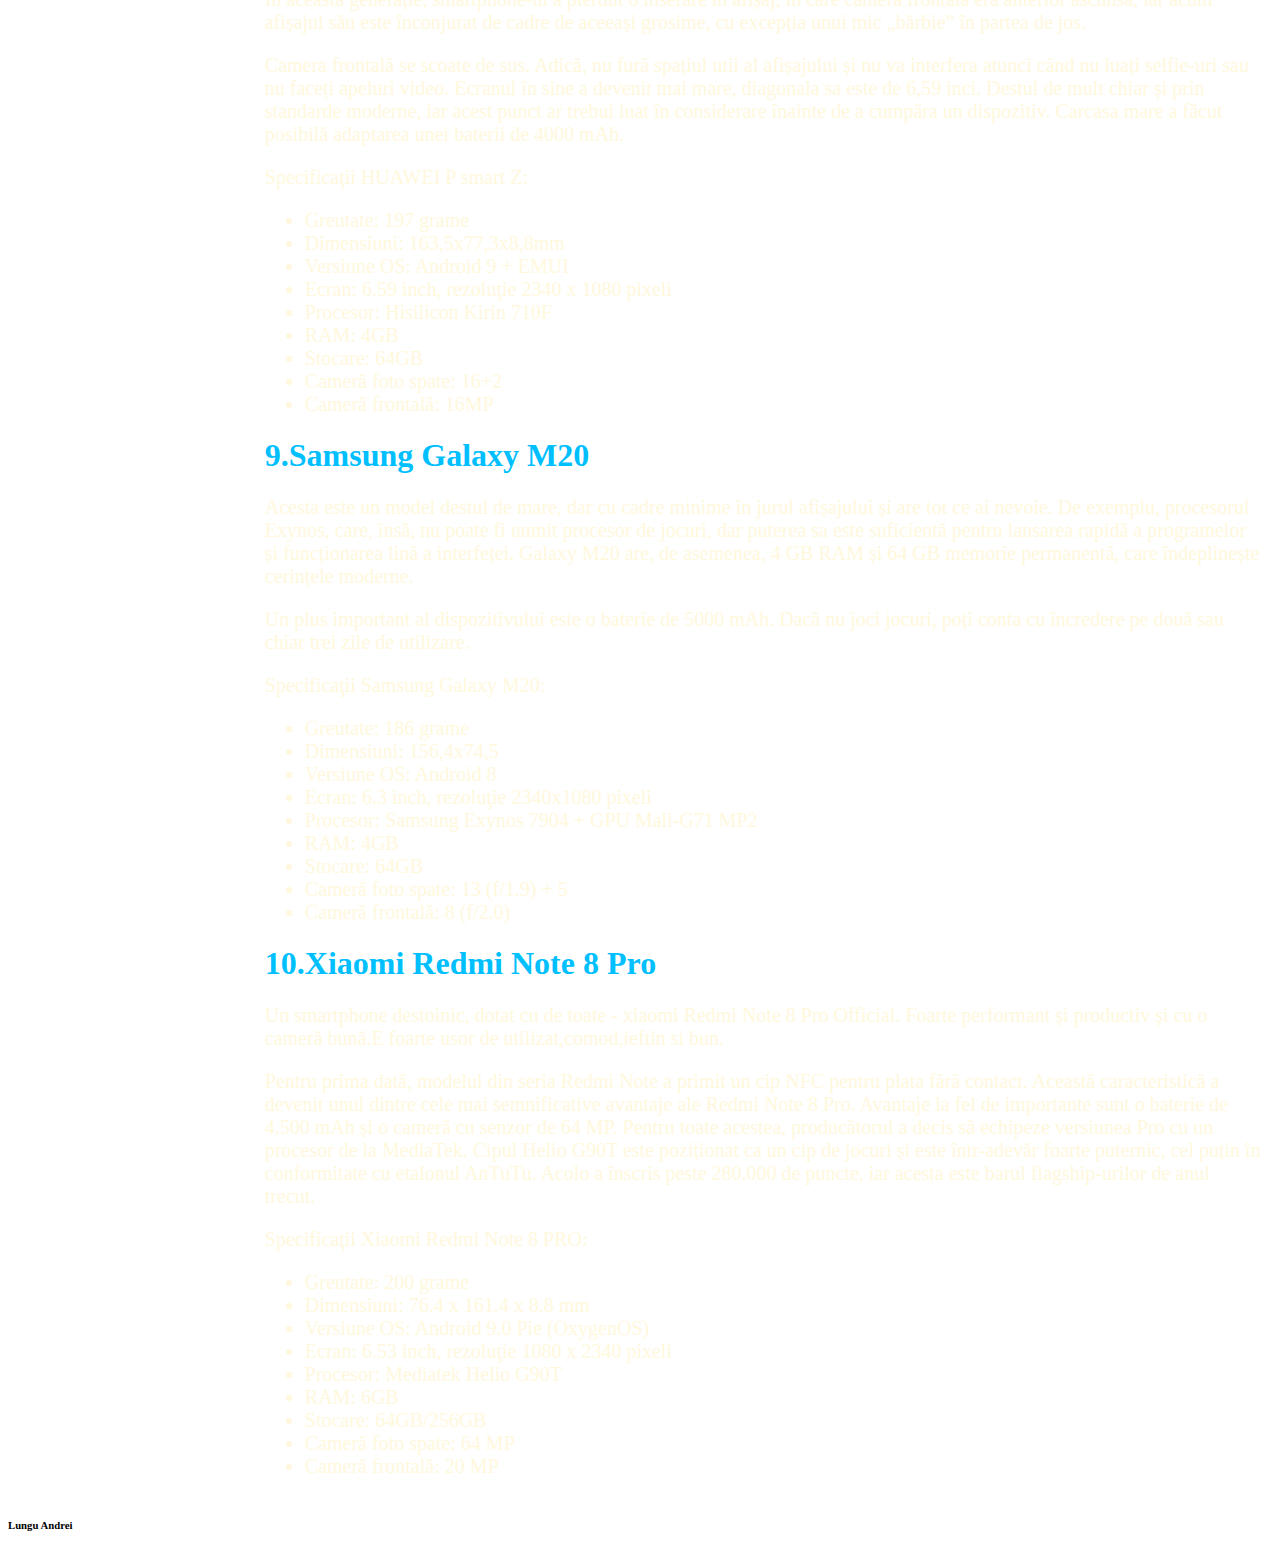
==== commit 83e3ed7d: "3" ====
--- a/WEB Phone/Acasă.html
+++ b/WEB Phone/Acasă.html
@@ -14,9 +14,11 @@
   <h1>TOP 10 cele mai bune telefoane:</h1>
 </header>
 
-<nav class="menu">
+
+
+<nav>
   <ul>
-    <li><a href="Phone.html">Acasă</a></li>
+    <li><a href="Acasă.html">Acasă</a></li>
     <li><a href="Video.html">Video</a></li>
     <li><a href="Contact.html">Contacte</a></li>
   </ul>
--- a/WEB Phone/Css/menu.css
+++ b/WEB Phone/Css/menu.css
@@ -1,79 +1,41 @@
-.menu {
-  width: 100%;
-  position: fixed;
-  top: 50px;
-  text-align: center;
+nav ul {
+  list-style: none;
+  margin: 0;
+  padding: 0;
+  text-align: right;
+}
+nav li {
+  display: inline-block;
+  margin: 0 5px;
+  transition: all 0.3s;
+}
+nav a {
+  display: fixed;
+  color: #0aa0eb;
+  transition: all 0.3s;
+}
+nav a:hover {
+  color: #5f5f5f;
+}
+nav span {
+  display: block;
 }
 
-.menu ul{
-  margin: 0;
-  padding: 0;
-  list-style: none;
-}
-.menu ul li{
-  display: inline-block;
-  vertical-align: middle;
-}
-
-.menu li a {
-  font-family: 'Open Sans', sans-serif;
-  font-weight: 400;
-  text-transform: uppercase;
-  text-decoration: none;
-  color:aqua;
-  margin: 0 15px;
-  font-size: 18px;
-  position: relative;
-  display: inline-block;
-}
-
-.menu li a:before {
-  content: '';
-  position: absolute;
-  width: 100%;
-  height: 2px;
-  background:black;
-  top: 47%;
-  animation: out 0.2s cubic-bezier(1, 0, 0.58, 0.97) 1 both;
-}
-
-.menu li:hover a:before {
-  animation: in 0.2s cubic-bezier(1, 0, 0.58, 0.97) 1 both;
-}
-
-@keyframes in {
-  0% {
-    width: 0;
-    left: 0;
-    right: auto;
+@media all and (min-width: 690px) {
+  nav li {
+      margin: 0;
+      transform: skewX(-10deg);
   }
-  100% {
-    left: 0;
-    right: auto;
-    width: 100%;
+  nav a {
+      padding: 10px 20px;
+      color: rgb(255, 255, 255);
+      background-color: #030303;
   }
-}
-
-@keyframes out {
-  0% {
-    width: 100%;
-    left: auto;
-    right: 0;
+  nav a:hover {
+      color: rgb(255, 255, 255);
+      background-color: #0b6cc7;
   }
-  100% {
-    width: 0;
-    left: auto;
-    right: 0;
-  }
-}
-
-@keyframes show {
-  0% {
-    opacity: 0;
-    transform: translateY(-10px);
-  }
-  100% {
-    opacity: 1;
-    transform: translateY(0);
+  nav span {
+      transform: skewX(10deg);
   }
 }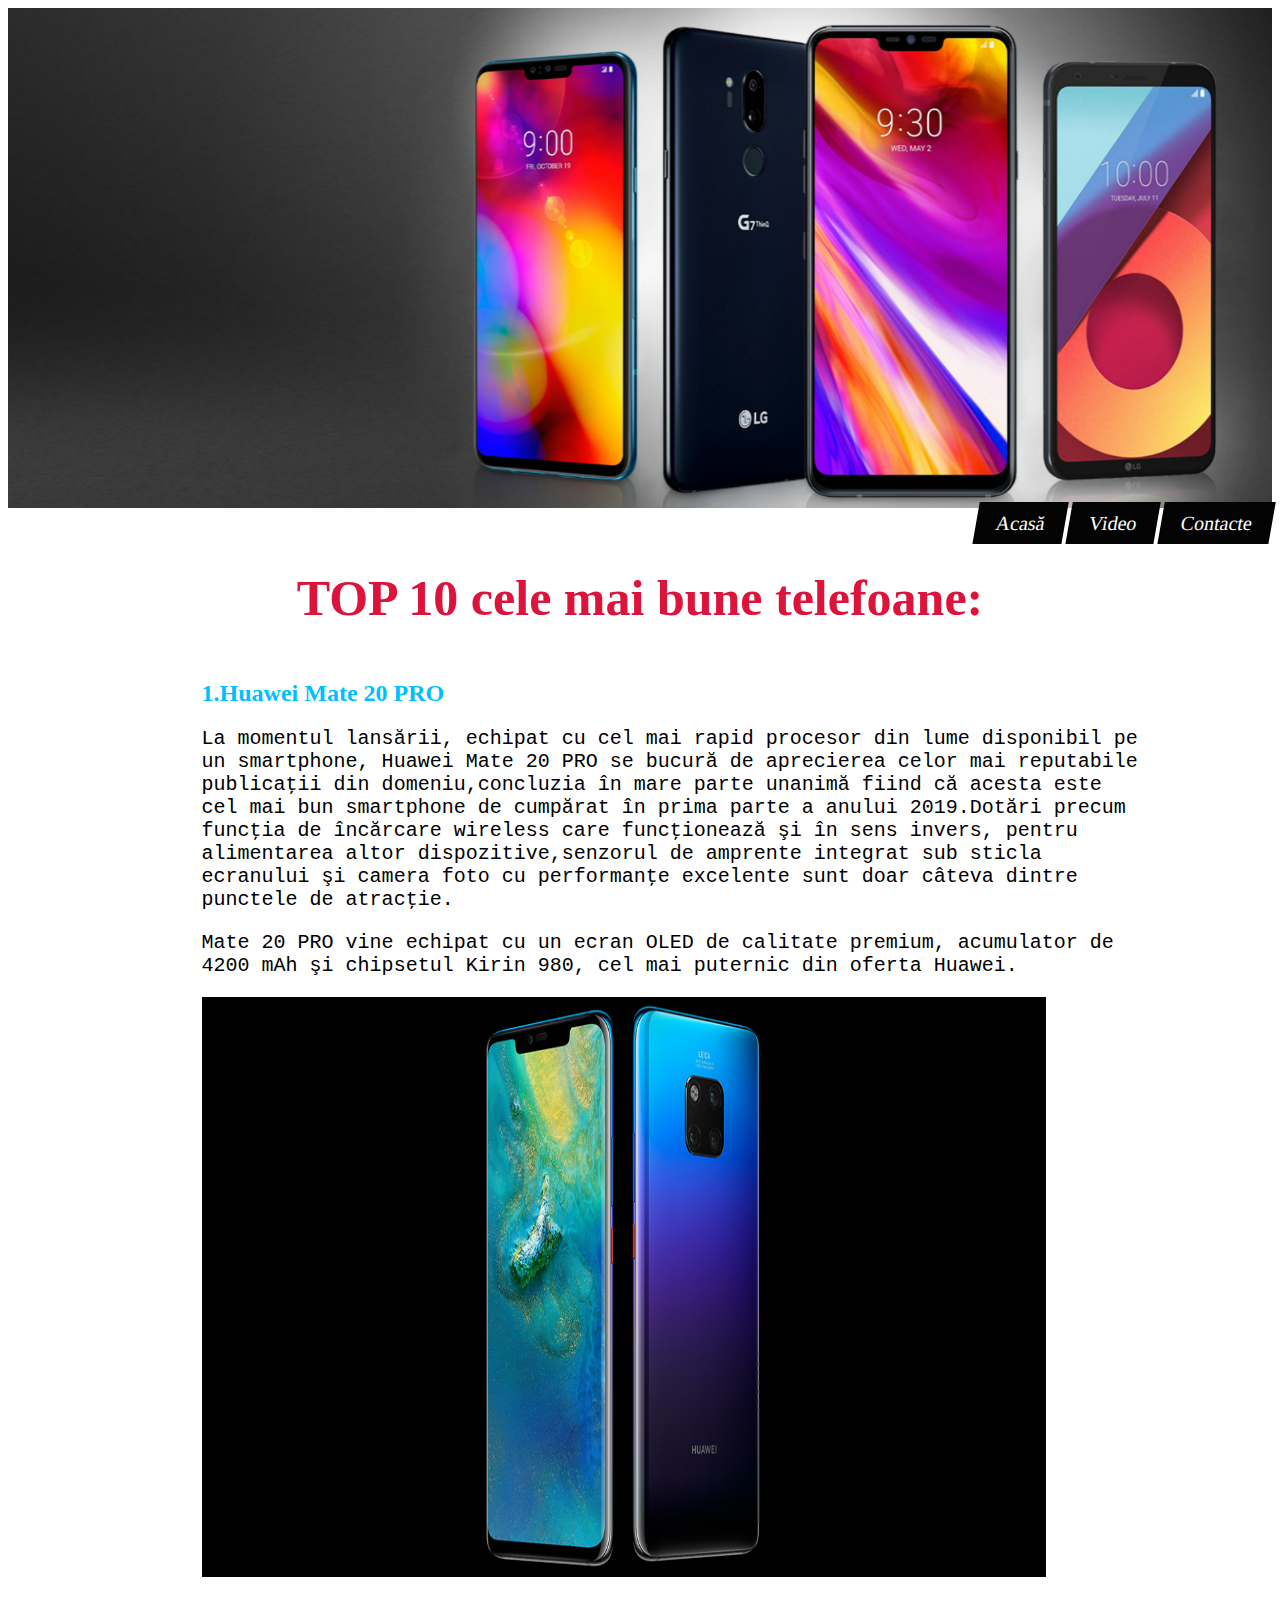
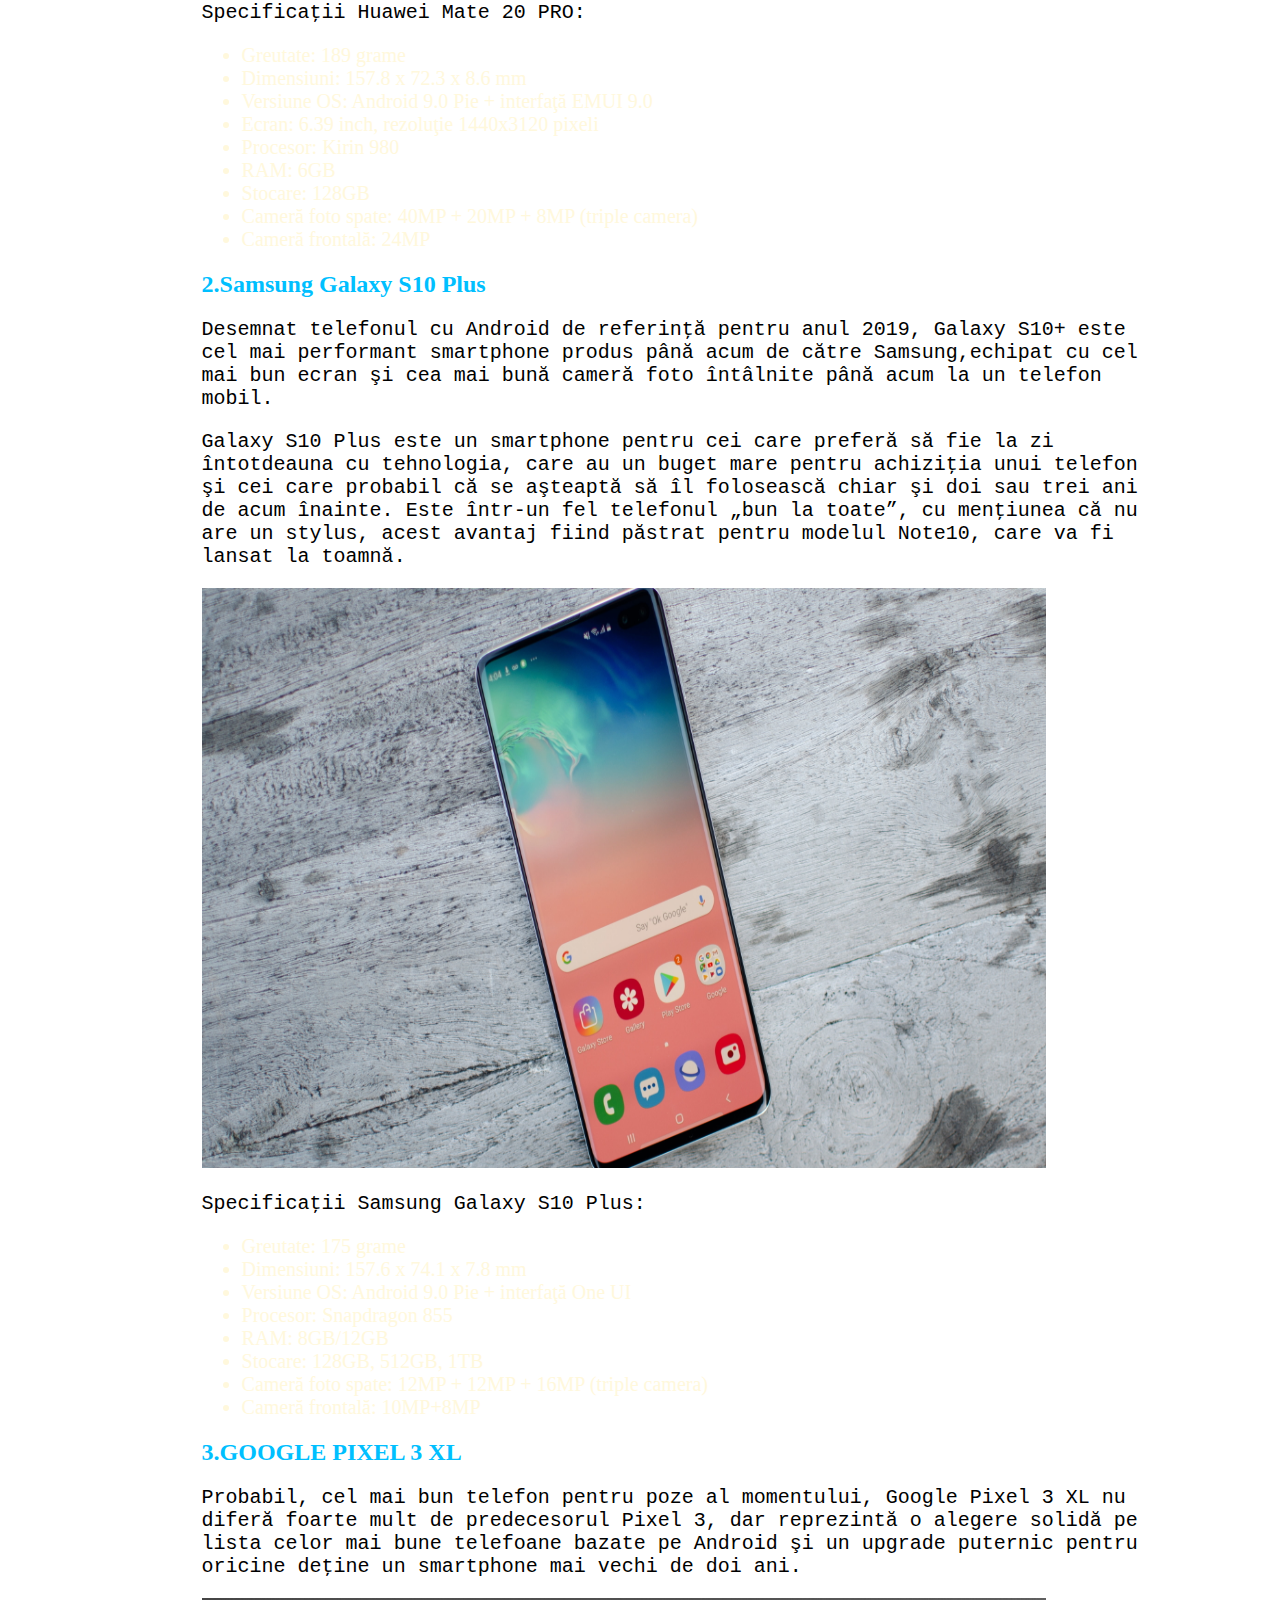
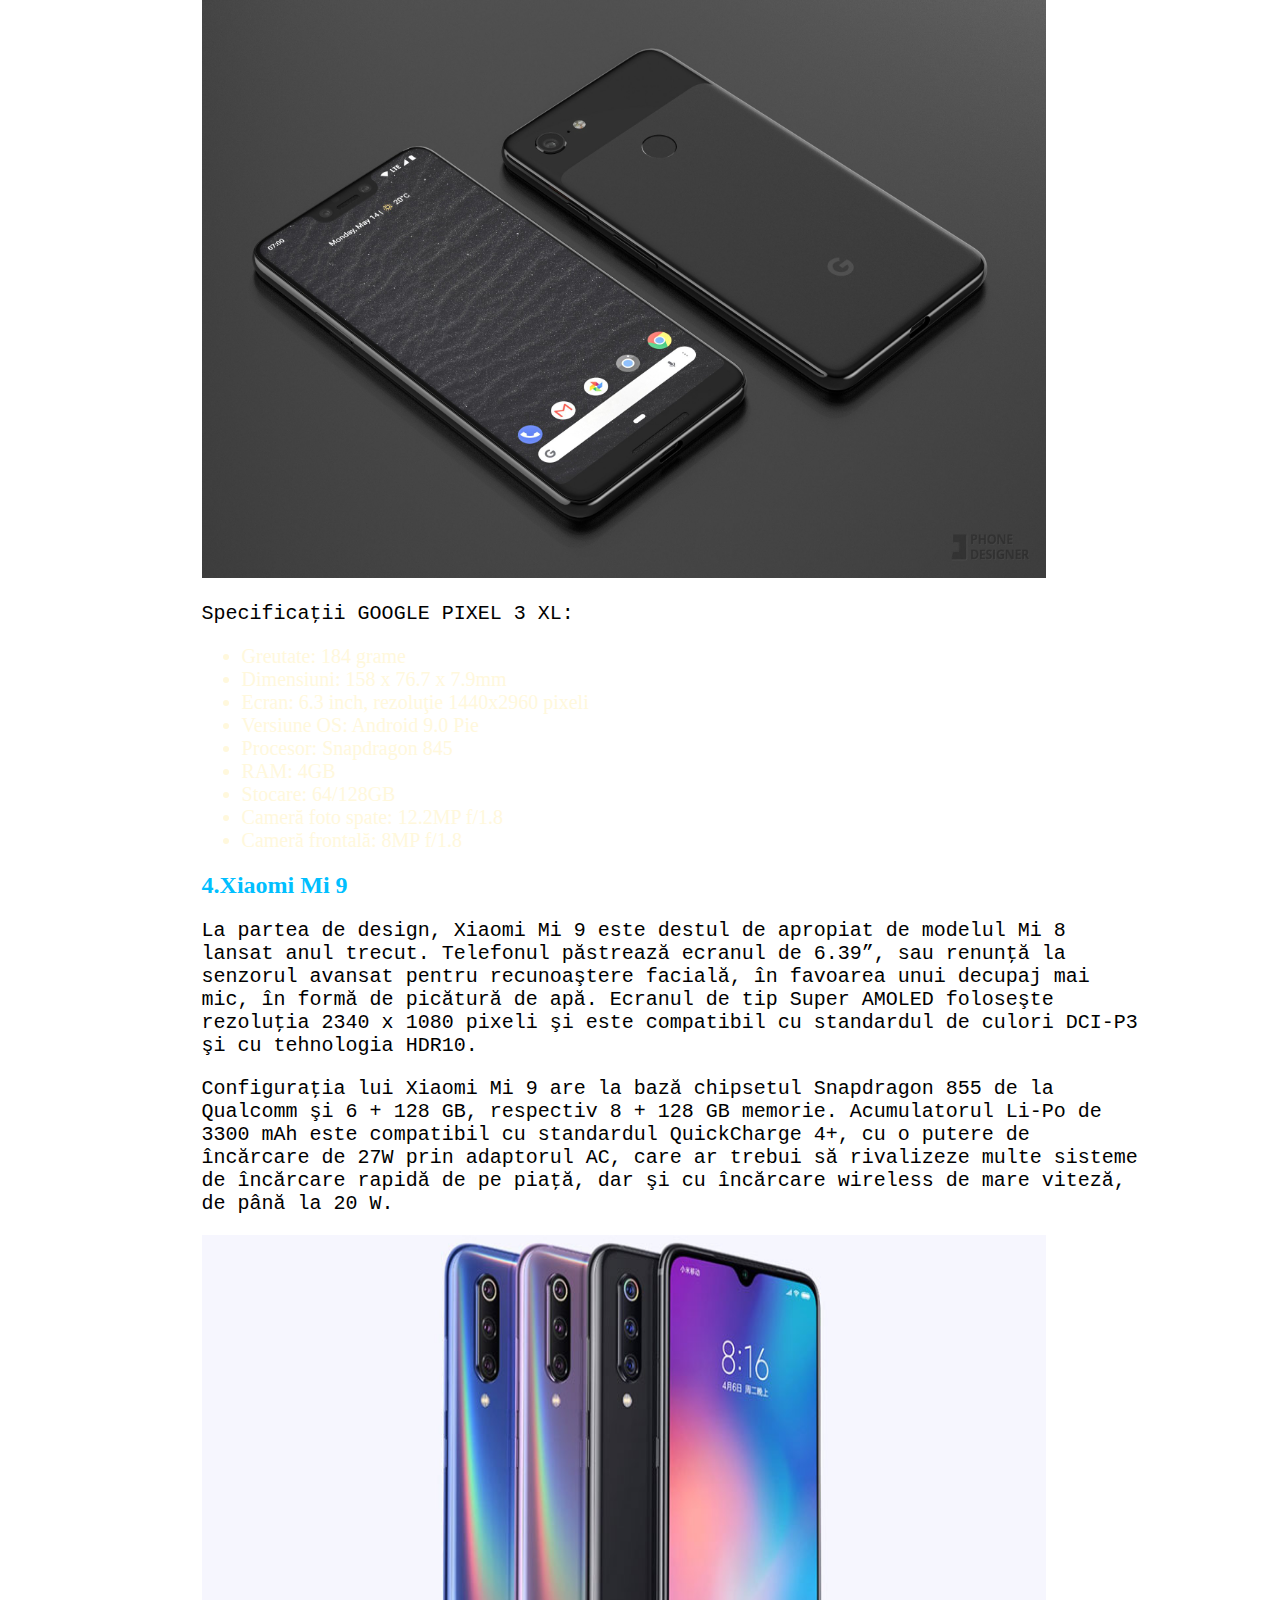
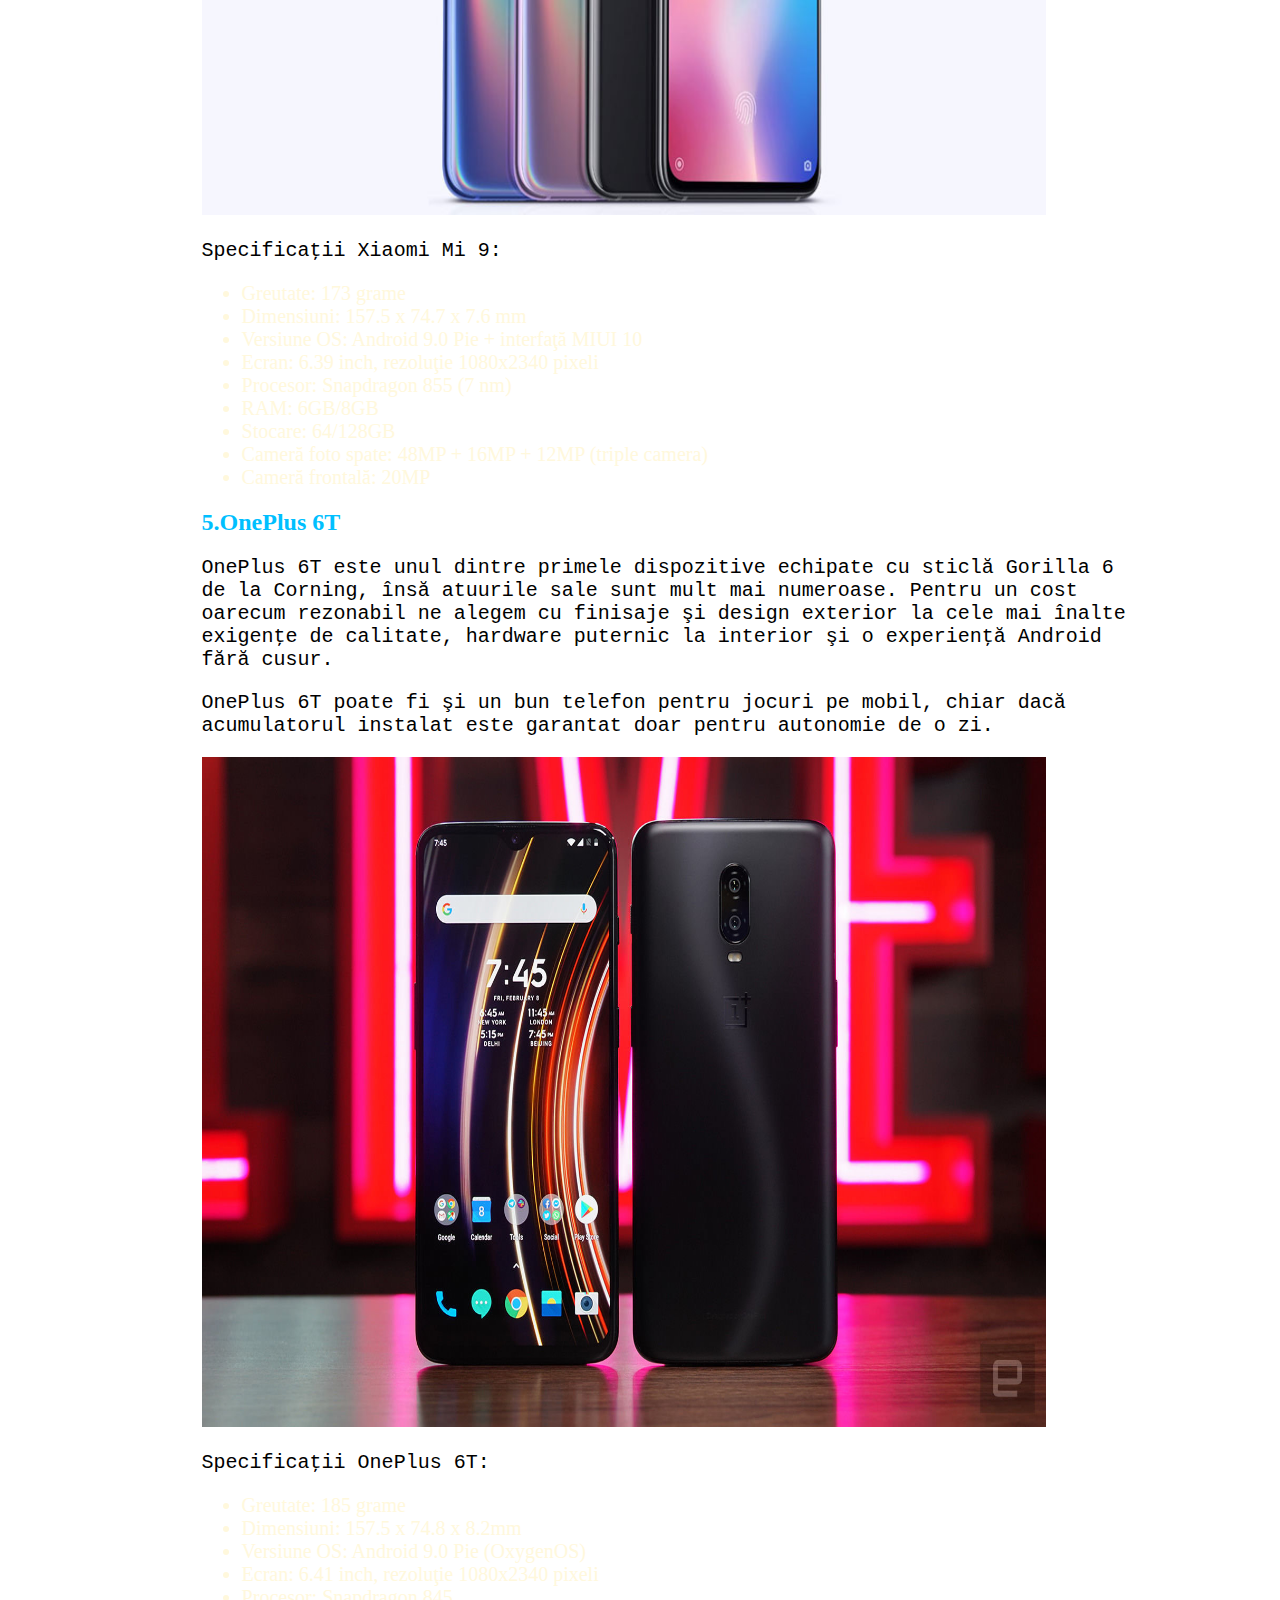
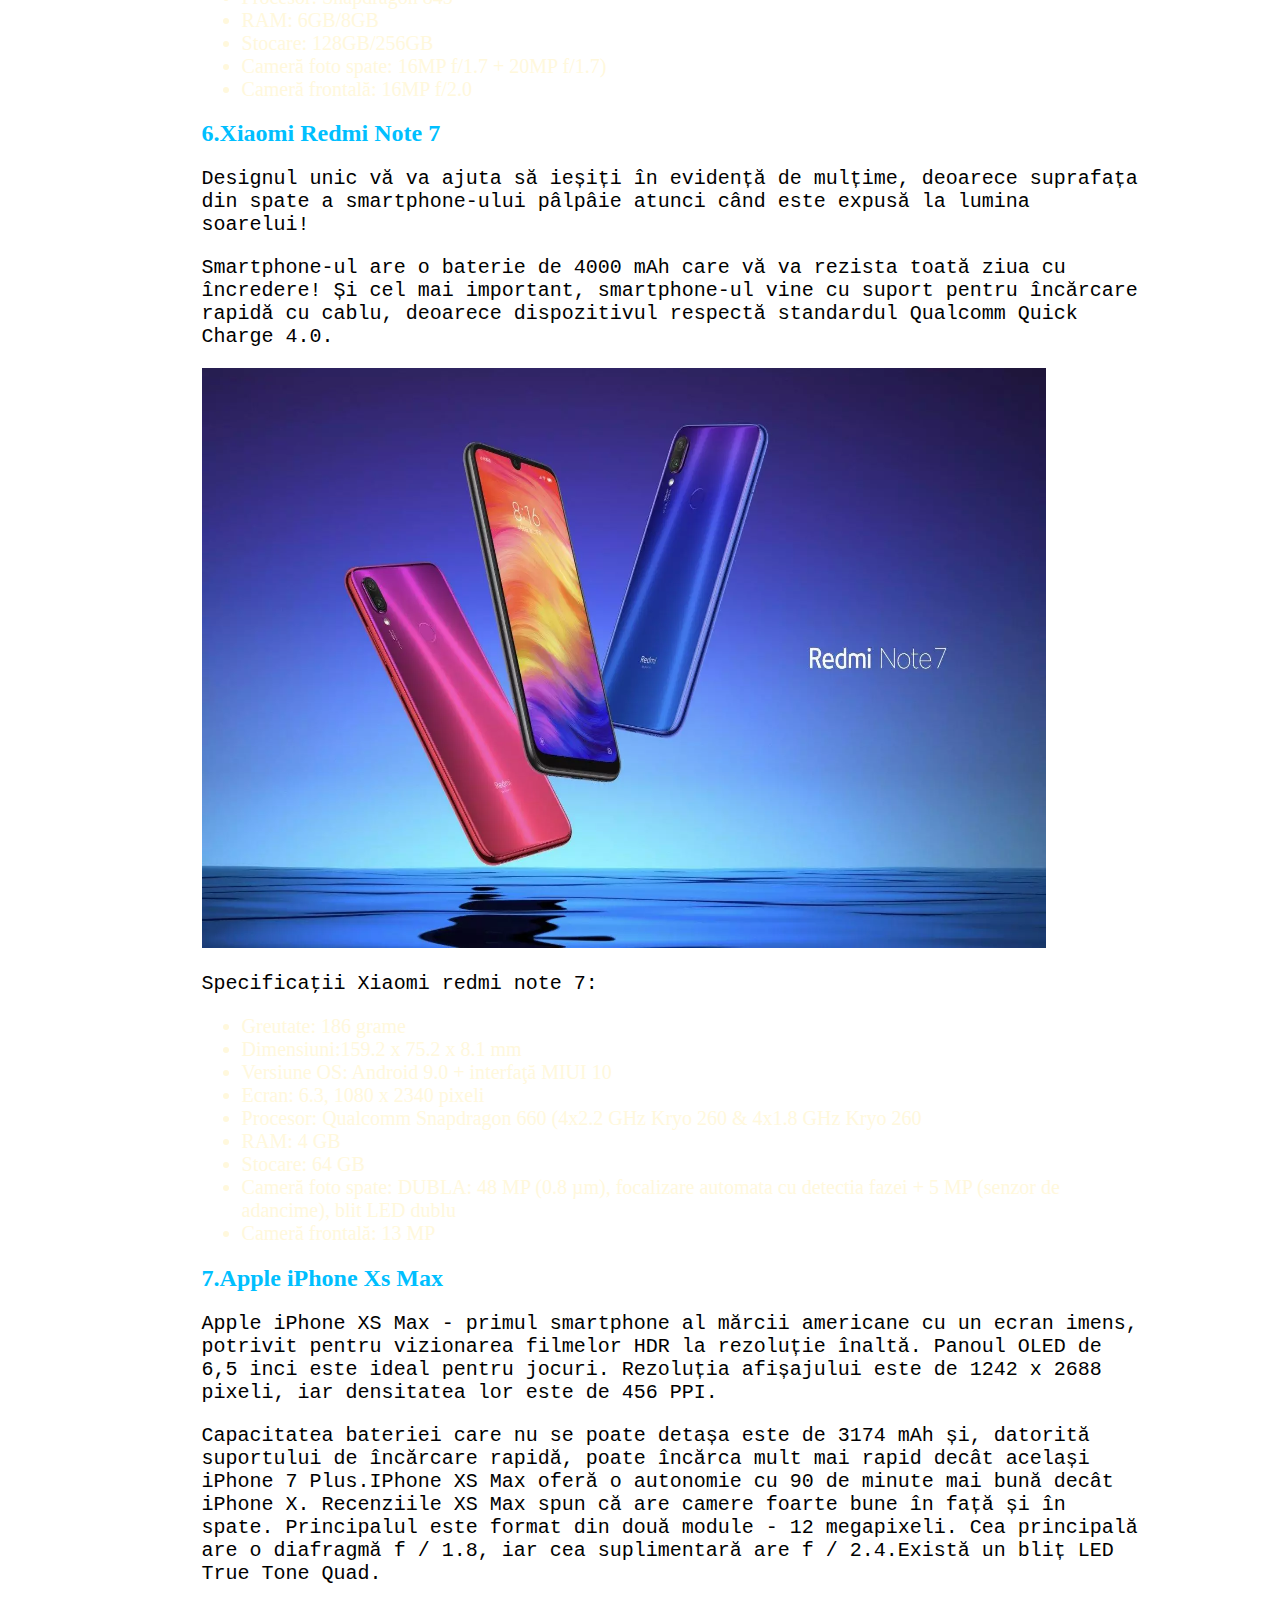
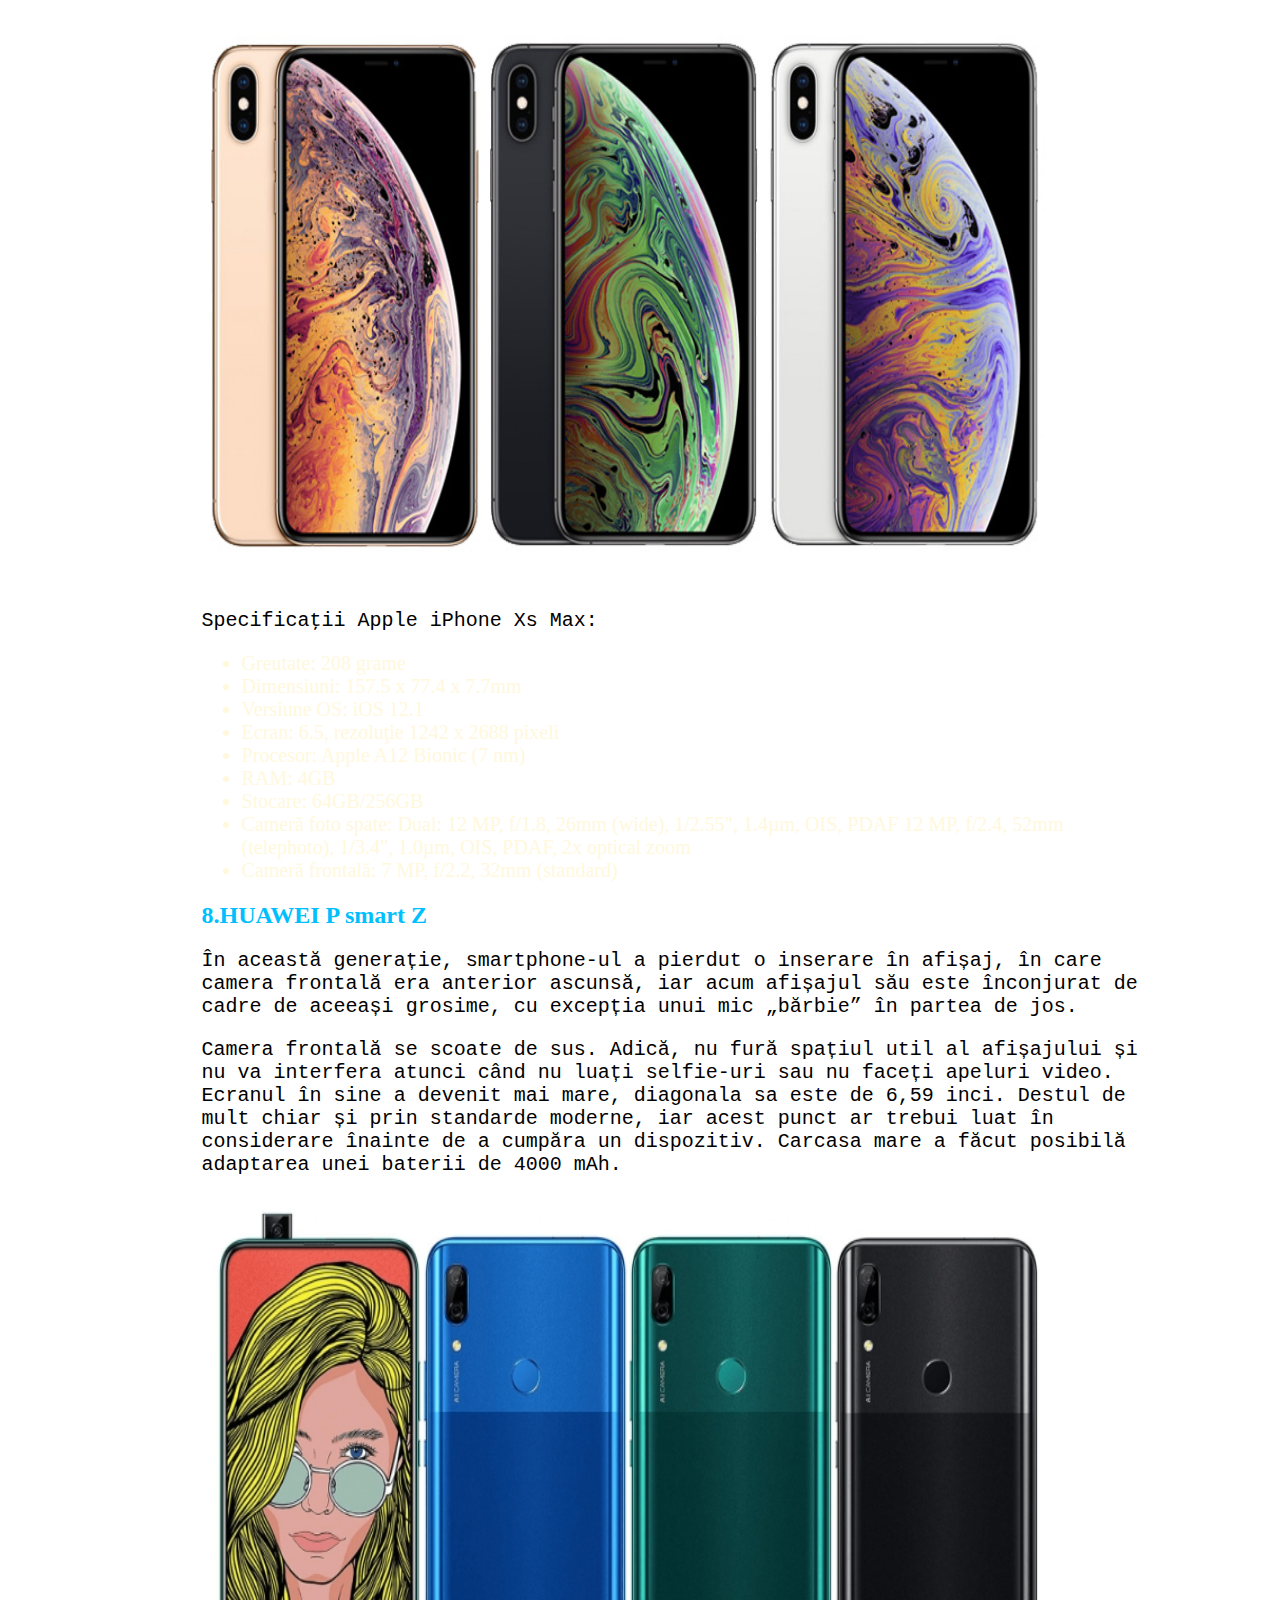
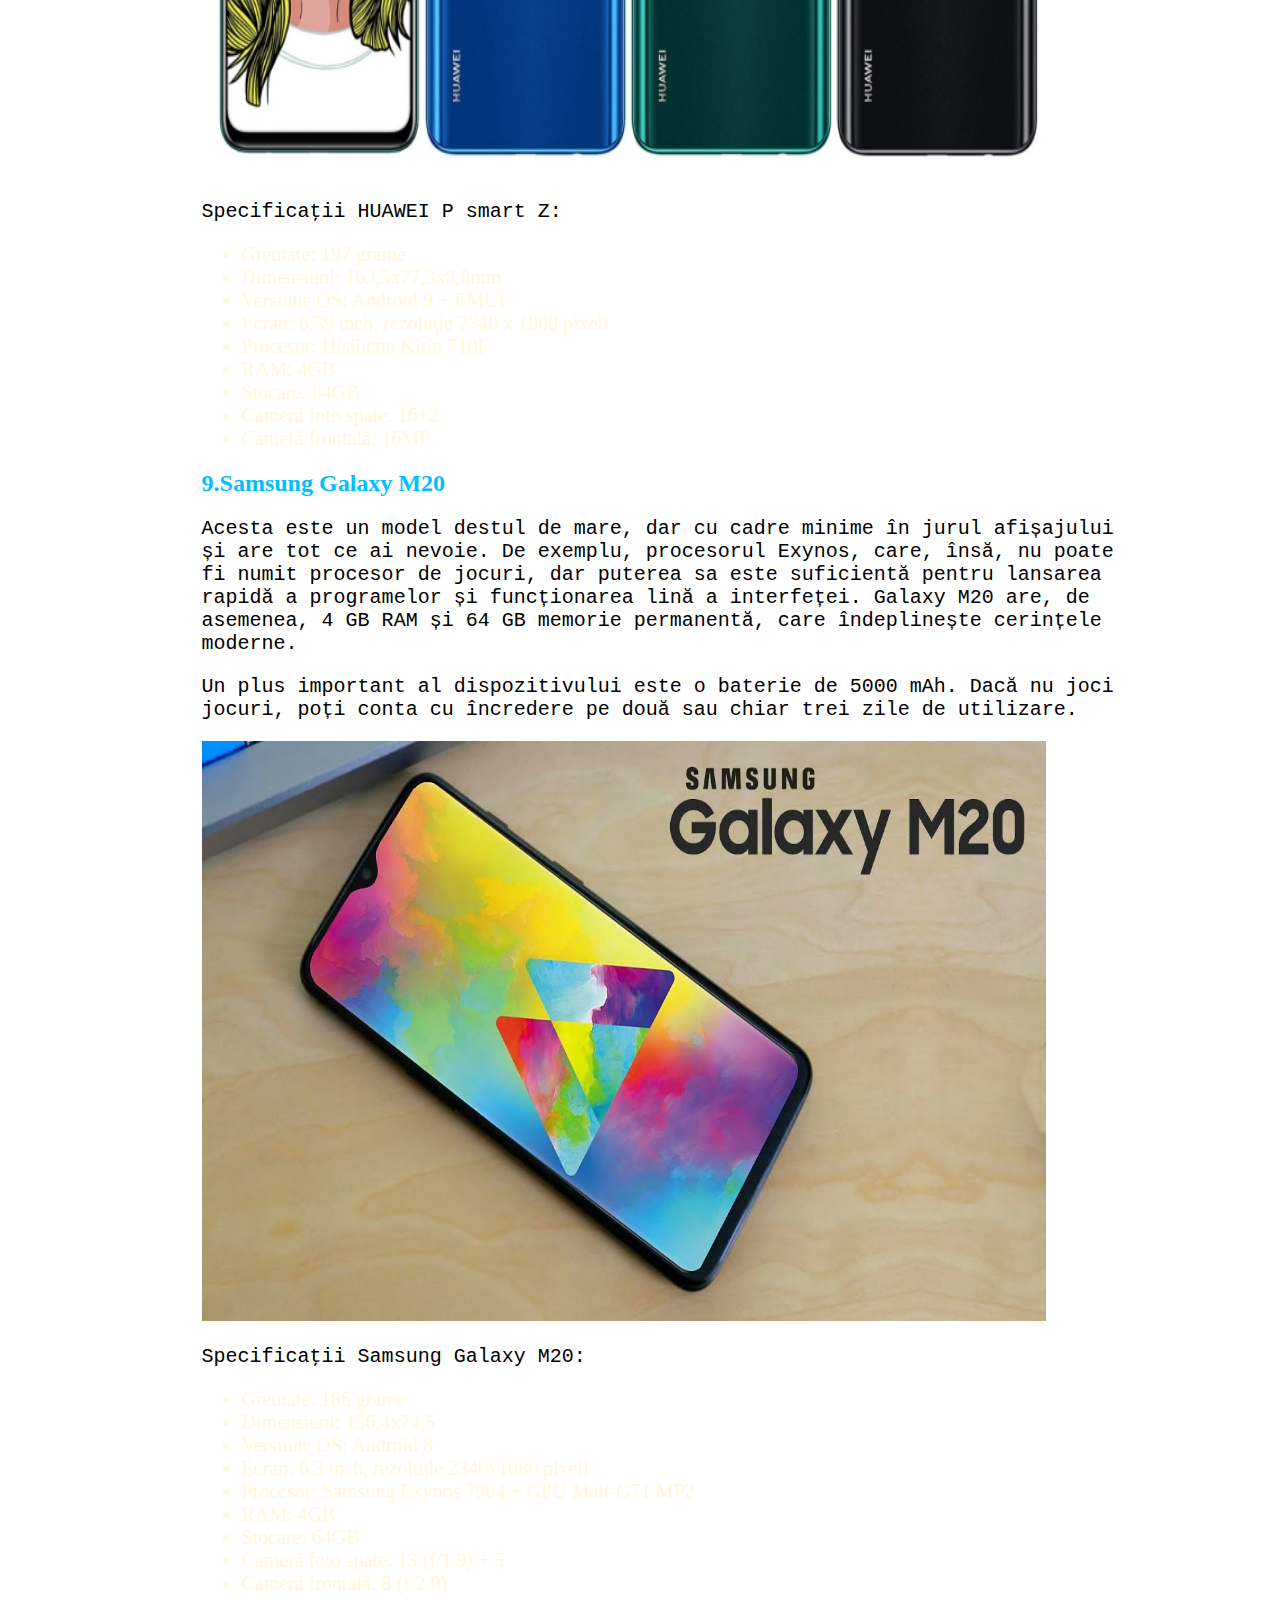
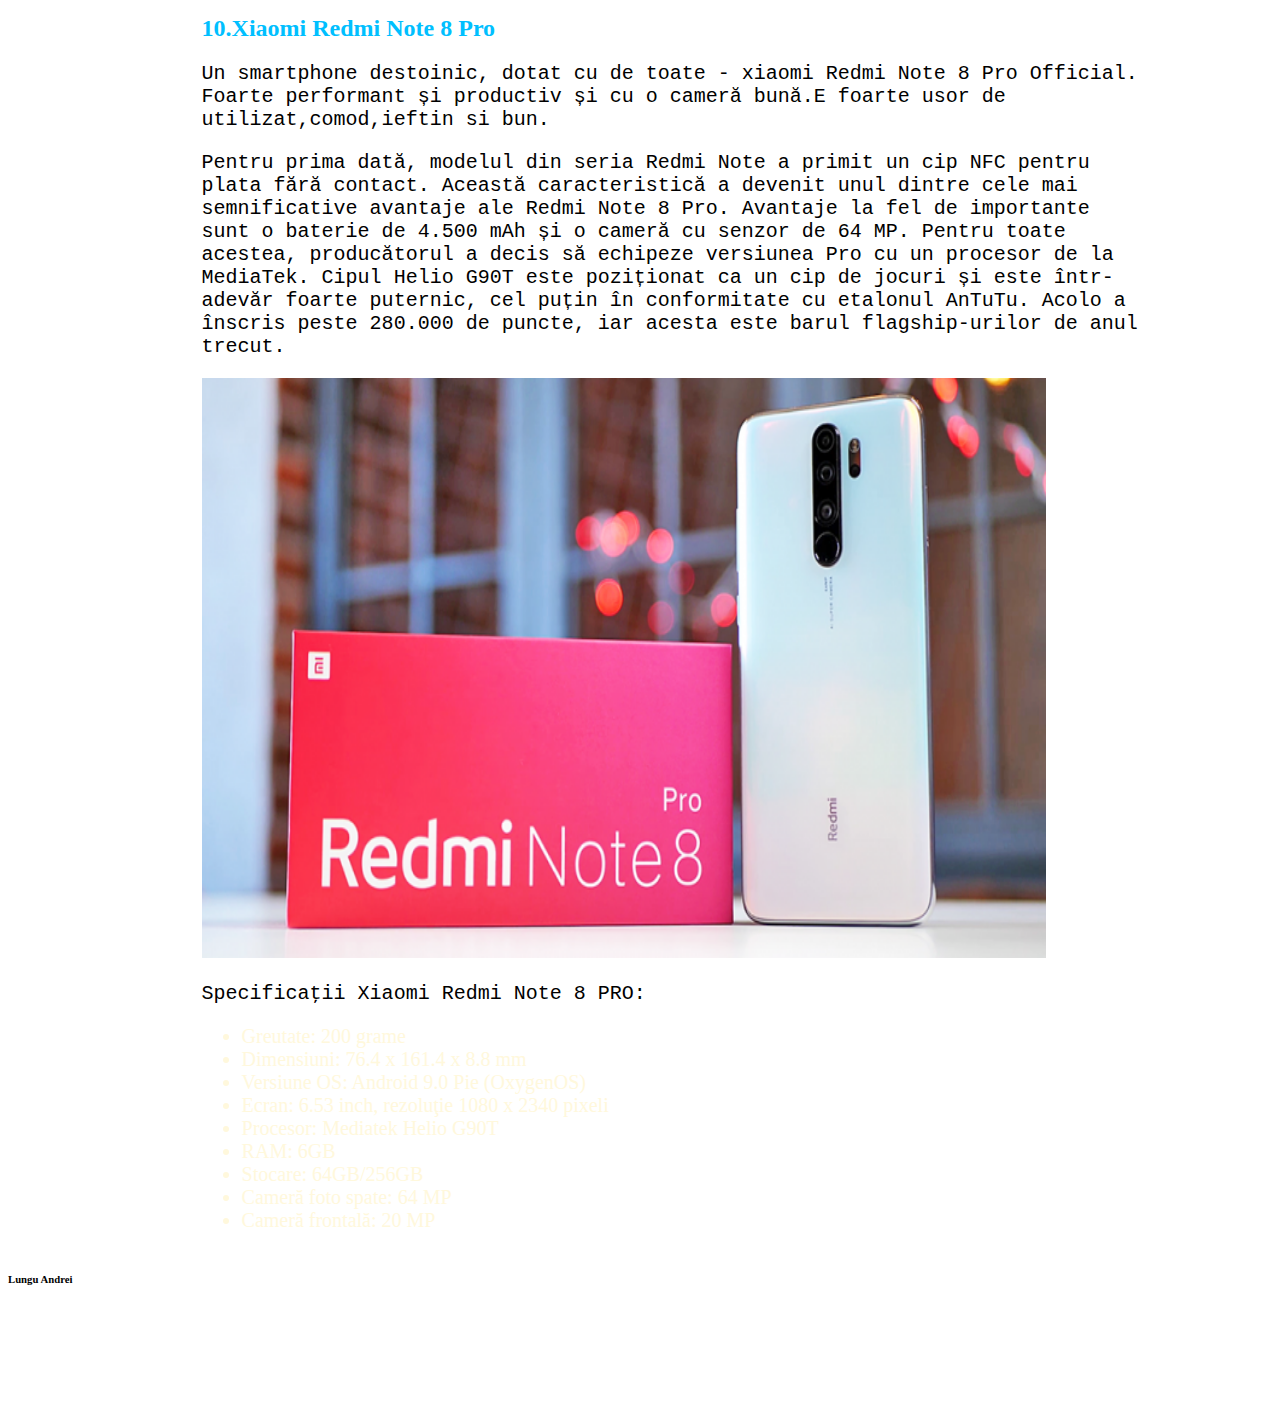
==== commit b5da9569: "v.4" ====
--- a/WEB Phone/Acasă.html
+++ b/WEB Phone/Acasă.html
@@ -8,21 +8,20 @@
 
 </head>
 <body>
+<img src="IMG/fonsus2.jpg" width="100%" height="500px">
+
 
 <header>
-  <img src="IMG/logo.png">  
-  <h1>TOP 10 cele mai bune telefoane:</h1>
-</header>
-
-
-
-<nav>
+	<nav>
   <ul>
     <li><a href="Acasă.html">Acasă</a></li>
     <li><a href="Video.html">Video</a></li>
     <li><a href="Contact.html">Contacte</a></li>
   </ul>
-</nav>
+</nav>	
+  	<h1>TOP 10 cele mai bune telefoane:</h1>
+</header>
+
 
 <aside>
      <div id='gcw_mainFlPKnCG4I' class='gcw_mainFlPKnCG4I'></div>
@@ -30,10 +29,10 @@
 </aside>
 
 <section>
-      <h1>1.Huawei Mate 20 PRO</h1> 
+      <h2>1.Huawei Mate 20 PRO</h2> 
       <p>La momentul lansării, echipat cu cel mai rapid procesor din lume disponibil pe un smartphone, Huawei Mate 20 PRO se bucură de aprecierea celor mai reputabile publicaţii din domeniu,concluzia în mare parte unanimă fiind că acesta este cel mai bun smartphone de cumpărat în prima parte a anului 2019.Dotări precum funcţia de încărcare wireless care funcţionează şi în sens invers, pentru alimentarea altor dispozitive,senzorul de amprente integrat sub sticla ecranului şi camera foto cu performanţe excelente sunt doar câteva dintre punctele de atracţie.</p>
       <p>Mate 20 PRO vine echipat cu un ecran OLED de calitate premium, acumulator de 4200 mAh şi chipsetul Kirin 980, cel mai puternic din oferta Huawei.</p>
-      <img class="aligncenter size-medium lazyloaded" src="IMG/p20pro.jpg" width="1150" height="580">
+      <img class="aligncenter size-medium lazyloaded" src="IMG/p20pro.jpg" width="90%" height="580px">
       <p>Specificaţii Huawei Mate 20 PRO:</p>
       <ul>
             <li>Greutate: 189 grame</li>
@@ -47,10 +46,10 @@
             <li>Cameră frontală: 24MP</li>
       </ul>
 
-      <h1>2.Samsung Galaxy S10 Plus</h1>
+      <h2>2.Samsung Galaxy S10 Plus</h2>
       <p>Desemnat telefonul cu Android de referinţă pentru anul 2019, Galaxy S10+ este cel mai performant smartphone produs până acum de către Samsung,echipat cu cel mai bun ecran şi cea mai bună cameră foto întâlnite până acum la un telefon mobil.</p>
       <p>Galaxy S10 Plus este un smartphone pentru cei care preferă să fie la zi întotdeauna cu tehnologia, care au un buget mare pentru achiziţia unui telefon şi cei care probabil că se aşteaptă să îl folosească chiar şi doi sau trei ani de acum înainte. Este într-un fel telefonul „bun la toate”, cu menţiunea că nu are un stylus, acest avantaj fiind păstrat pentru modelul Note10, care va fi lansat la toamnă.</p>
-      <img class="aligncenter size-medium lazyloaded" src="IMG/s10plus.jpg" width="1150" height="580">
+      <img class="aligncenter size-medium lazyloaded" src="IMG/s10plus.jpg" width="90%" height="580px">
       <p>Specificaţii Samsung Galaxy S10 Plus:</P>
       <ul>
             <li>Greutate: 175 grame</li>
@@ -63,9 +62,9 @@
             <li>Cameră frontală: 10MP+8MP </li>
       </ul>
       
-      <h1>3.GOOGLE PIXEL 3 XL</h1> 
+      <h2>3.GOOGLE PIXEL 3 XL</h2> 
       <p>Probabil, cel mai bun telefon pentru poze al momentului, Google Pixel 3 XL nu diferă foarte mult de predecesorul Pixel 3, dar reprezintă o alegere solidă pe lista celor mai bune telefoane bazate pe Android şi un upgrade puternic pentru oricine deţine un smartphone mai vechi de doi ani.</p>
-      <img class="aligncenter size-medium lazyloaded" src="IMG/3XL.jpg" width="1150" height="580">
+      <img class="aligncenter size-medium lazyloaded" src="IMG/3XL.jpg" width="90%" height="580px">
       <p>Specificaţii GOOGLE PIXEL 3 XL:</P>
       <ul>
              <li>Greutate: 184 grame</li>
@@ -79,10 +78,10 @@
              <li>Cameră frontală: 8MP f/1.8</li>
       </ul>
 
-      <h1>4.Xiaomi Mi 9</h1>
+      <h2>4.Xiaomi Mi 9</h2>
       <p>La partea de design, Xiaomi Mi 9 este destul de apropiat de modelul Mi 8 lansat anul trecut. Telefonul păstrează ecranul de 6.39”, sau renunţă la senzorul avansat pentru recunoaştere facială, în favoarea unui decupaj mai mic, în formă de picătură de apă. Ecranul de tip Super AMOLED foloseşte rezoluţia 2340 x 1080 pixeli şi este compatibil cu standardul de culori DCI-P3 şi cu tehnologia HDR10.</p>
       <P>Configuraţia lui Xiaomi Mi 9 are la bază chipsetul Snapdragon 855 de la Qualcomm şi 6 + 128 GB, respectiv 8 + 128 GB memorie. Acumulatorul Li-Po de 3300 mAh este compatibil cu standardul QuickCharge 4+, cu o putere de încărcare de 27W prin adaptorul AC, care ar trebui să rivalizeze multe sisteme de încărcare rapidă de pe piaţă, dar şi cu încărcare wireless de mare viteză, de până la 20 W.</p>
-      <img class="aligncenter size-medium lazyloaded" src="IMG/mi9.jpg" width="1150" height="580">  
+      <img class="aligncenter size-medium lazyloaded" src="IMG/mi9.jpg" width="90%" height="580px">  
       <p>Specificaţii Xiaomi Mi 9:</p>
       <ul>
             <li>Greutate: 173 grame</li>
@@ -96,9 +95,10 @@
             <li>Cameră frontală: 20MP</li>
       </ul> 
 
-      <h1>5.OnePlus 6T</h1>
+      <h2>5.OnePlus 6T</h2>
       <p>OnePlus 6T este unul dintre primele dispozitive echipate cu sticlă Gorilla 6 de la Corning, însă atuurile sale sunt mult mai numeroase. Pentru un cost oarecum rezonabil ne alegem cu finisaje şi design exterior la cele mai înalte exigenţe de calitate, hardware puternic la interior şi o experienţă Android fără cusur.</P>
       <p>OnePlus 6T poate fi şi un bun telefon pentru jocuri pe mobil, chiar dacă acumulatorul instalat este garantat doar pentru autonomie de o zi.</p>
+      <img class="aligncenter size-medium lazyloaded" src="IMG/6T.jpg" width="90%" height="670px">
       <p>Specificaţii OnePlus 6T:</p>
       <ul>
             <li>Greutate: 185 grame</li>
@@ -112,10 +112,11 @@
             <li>Cameră frontală: 16MP f/2.0</li>
       </ul>
 
-      <h1>6.Xiaomi Redmi Note 7</h1>
+      <h2>6.Xiaomi Redmi Note 7</h2>
       <p>Designul unic vă va ajuta să ieșiți în evidență de mulțime, deoarece suprafața din spate a smartphone-ului pâlpâie atunci când este expusă la lumina soarelui!</p>
       <p>Smartphone-ul are o baterie de 4000 mAh care vă va rezista toată ziua cu încredere!
       Și cel mai important, smartphone-ul vine cu suport pentru încărcare rapidă cu cablu, deoarece dispozitivul respectă standardul Qualcomm Quick Charge 4.0.</p>
+      <img class="aligncenter size-medium lazyloaded" src="IMG/note 7.jpg" width="90%" height="580px">
       <p>Specificaţii Xiaomi redmi note 7:</P>
       <ul>
             <li>Greutate: 186 grame</li>
@@ -129,10 +130,11 @@
             <li>Cameră frontală: 13 MP</li>
       </ul>
       
-      <h1>7.Apple iPhone Xs Max</h1>
+      <h2>7.Apple iPhone Xs Max</h2>
       <p>Apple iPhone XS Max - primul smartphone al mărcii americane cu un ecran imens, potrivit pentru vizionarea filmelor HDR la rezoluție înaltă. Panoul OLED de 6,5 inci este ideal pentru jocuri. Rezoluția afișajului este de 1242 x 2688 pixeli, iar densitatea lor este de 456 PPI.</p>
       <p>Capacitatea bateriei care nu se poate detașa este de 3174 mAh și, datorită suportului de încărcare rapidă, poate încărca mult mai rapid decât același iPhone 7 Plus.IPhone XS Max oferă o autonomie cu 90 de minute mai bună decât iPhone X.
       Recenziile XS Max spun că are camere foarte bune în față și în spate. Principalul este format din două module - 12 megapixeli. Cea principală are o diafragmă f / 1.8, iar cea suplimentară are f / 2.4.Există un bliț LED True Tone Quad.</p>
+      <img class="aligncenter size-medium lazyloaded" src="IMG/Xs Max.jpg" width="90%" height="580px">
       <p>Specificaţii  Apple iPhone Xs Max:</P>
       <ul>
             <li>Greutate: 208 grame</li>
@@ -146,9 +148,10 @@
             <li>Cameră frontală: 7 MP, f/2.2, 32mm (standard)</li>
       </ul>
       
-      <h1>8.HUAWEI P smart Z</h1> 
+      <h2>8.HUAWEI P smart Z</h2> 
       <p>În această generație, smartphone-ul a pierdut o inserare în afișaj, în care camera frontală era anterior ascunsă, iar acum afișajul său este înconjurat de cadre de aceeași grosime, cu excepția unui mic „bărbie” în partea de jos.</p>
       <p>Camera frontală se scoate de sus. Adică, nu fură spațiul util al afișajului și nu va interfera atunci când nu luați selfie-uri sau nu faceți apeluri video. Ecranul în sine a devenit mai mare, diagonala sa este de 6,59 inci. Destul de mult chiar și prin standarde moderne, iar acest punct ar trebui luat în considerare înainte de a cumpăra un dispozitiv. Carcasa mare a făcut posibilă adaptarea unei baterii de 4000 mAh.</p>
+      <img class="aligncenter size-medium lazyloaded" src="IMG/P smart Z.jpg" width="90%" height="580px">
       <p>Specificaţii  HUAWEI P smart Z:</P>
       <ul>
             <li>Greutate: 197 grame</li>
@@ -162,9 +165,10 @@
             <li>Cameră frontală: 16MP </li>
       </ul> 
       
-      <h1>9.Samsung Galaxy M20</h1> 
+      <h2>9.Samsung Galaxy M20</h2> 
       <p>Acesta este un model destul de mare, dar cu cadre minime în jurul afișajului și are tot ce ai nevoie. De exemplu, procesorul Exynos, care, însă, nu poate fi numit procesor de jocuri, dar puterea sa este suficientă pentru lansarea rapidă a programelor și funcționarea lină a interfeței. Galaxy M20 are, de asemenea, 4 GB RAM și 64 GB memorie permanentă, care îndeplinește cerințele moderne.</p>
       <p>Un plus important al dispozitivului este o baterie de 5000 mAh. Dacă nu joci jocuri, poți conta cu încredere pe două sau chiar trei zile de utilizare.</p>
+      <img class="aligncenter size-medium lazyloaded" src="IMG/m20.jpg" width="90%" height="580px">
       <p>Specificaţii Samsung Galaxy M20:</P>
       <ul>
             <li>Greutate: 186 grame</li>
@@ -178,10 +182,11 @@
             <li>Cameră frontală: 8 (f/2.0)</li>
       </ul>
       
-      <h1>10.Xiaomi Redmi Note 8 Pro</h1> 
+      <h2>10.Xiaomi Redmi Note 8 Pro</h2> 
       <p>Un smartphone destoinic, dotat cu de toate - xiaomi Redmi Note 8 Pro Official. Foarte performant și productiv și cu o cameră bună.E foarte usor de utilizat,comod,ieftin si bun.</p>
       <p>Pentru prima dată, modelul din seria Redmi Note a primit un cip NFC pentru plata fără contact. Această caracteristică a devenit unul dintre cele mai semnificative avantaje ale Redmi Note 8 Pro. Avantaje la fel de importante sunt o baterie de 4.500 mAh și o cameră cu senzor de 64 MP.
       Pentru toate acestea, producătorul a decis să echipeze versiunea Pro cu un procesor de la MediaTek. Cipul Helio G90T este poziționat ca un cip de jocuri și este într-adevăr foarte puternic, cel puțin în conformitate cu etalonul AnTuTu. Acolo a înscris peste 280.000 de puncte, iar acesta este barul flagship-urilor de anul trecut.</p>
+      <img class="aligncenter size-medium lazyloaded" src="IMG/note 8 pro.jpg" width="90%" height="580px">
       <p>Specificaţii Xiaomi Redmi Note 8 PRO:</P>
       <ul>
              <li>Greutate: 200 grame</li>
@@ -197,6 +202,10 @@
 
 </section>
 
+<asaid>
+	<img src="https://tpc.googlesyndication.com/simgad/4055445562095853535?sqp=4sqPyQQ7QjkqNxABHQAAtEIgASgBMAk4A0DwkwlYAWBfcAKAAQGIAQGdAQAAgD-oAQGwAYCt4gS4AV_FAS2ynT4&amp;rs=AOga4qkVX36tcrhebOEXgqbSGQkpwoieYg" border="0" width="160" alt="" class="img_ad">
+</asaid>	
+
 <footer><h6>Lungu Andrei</h6></footer>
 
 </body>
--- a/WEB Phone/Css/main.css
+++ b/WEB Phone/Css/main.css
@@ -1,9 +1,3 @@
-
-body {
-    background:url(../IMG/fon.jpg); 
-	background-attachment: fixed;
-	background-size: 100% auto;
-}
 
 
 header h1{
@@ -18,26 +12,33 @@
 }
 
 aside {
-        width: 20%;
+        width: 15%;
 }
 
 section {
-        width: 79%;
+        width: 74.2%;
+
 }
 
-section h1{
+section h2{
         color:deepskyblue
 }
 
 section p {
 	font-size: 20px;
-	color:cornsilk;
+	color:black;
+	background:transparent;
+}
+
+p{
+	font-family: "Lucida Console", Monaco, monospace
 }
 
 li{
 	font-size: 20px;
 	color:cornsilk;
 }
+
 
 .video-gallery li {
 	display: inline-block;
--- a/WEB Phone/Css/menu.css
+++ b/WEB Phone/Css/menu.css
@@ -30,6 +30,7 @@
       padding: 10px 20px;
       color: rgb(255, 255, 255);
       background-color: #030303;
+      text-decoration: none;
   }
   nav a:hover {
       color: rgb(255, 255, 255);
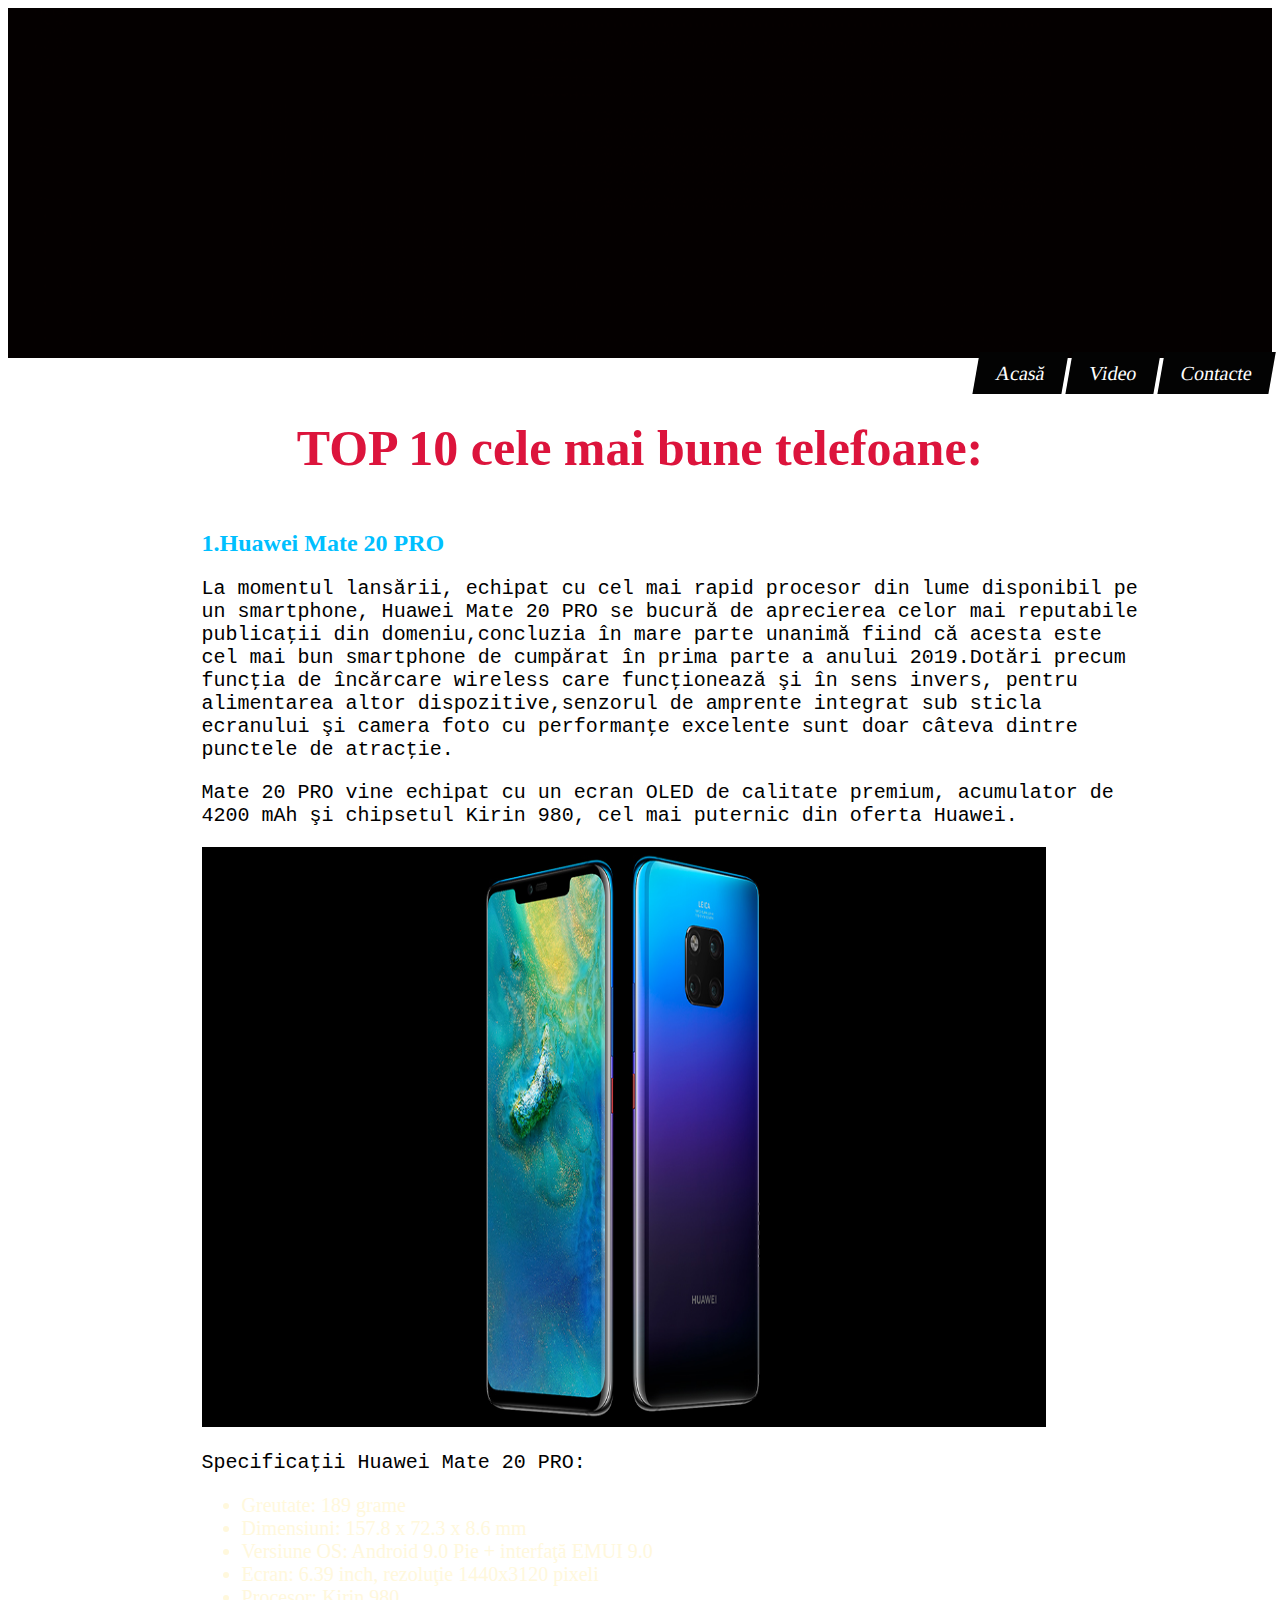
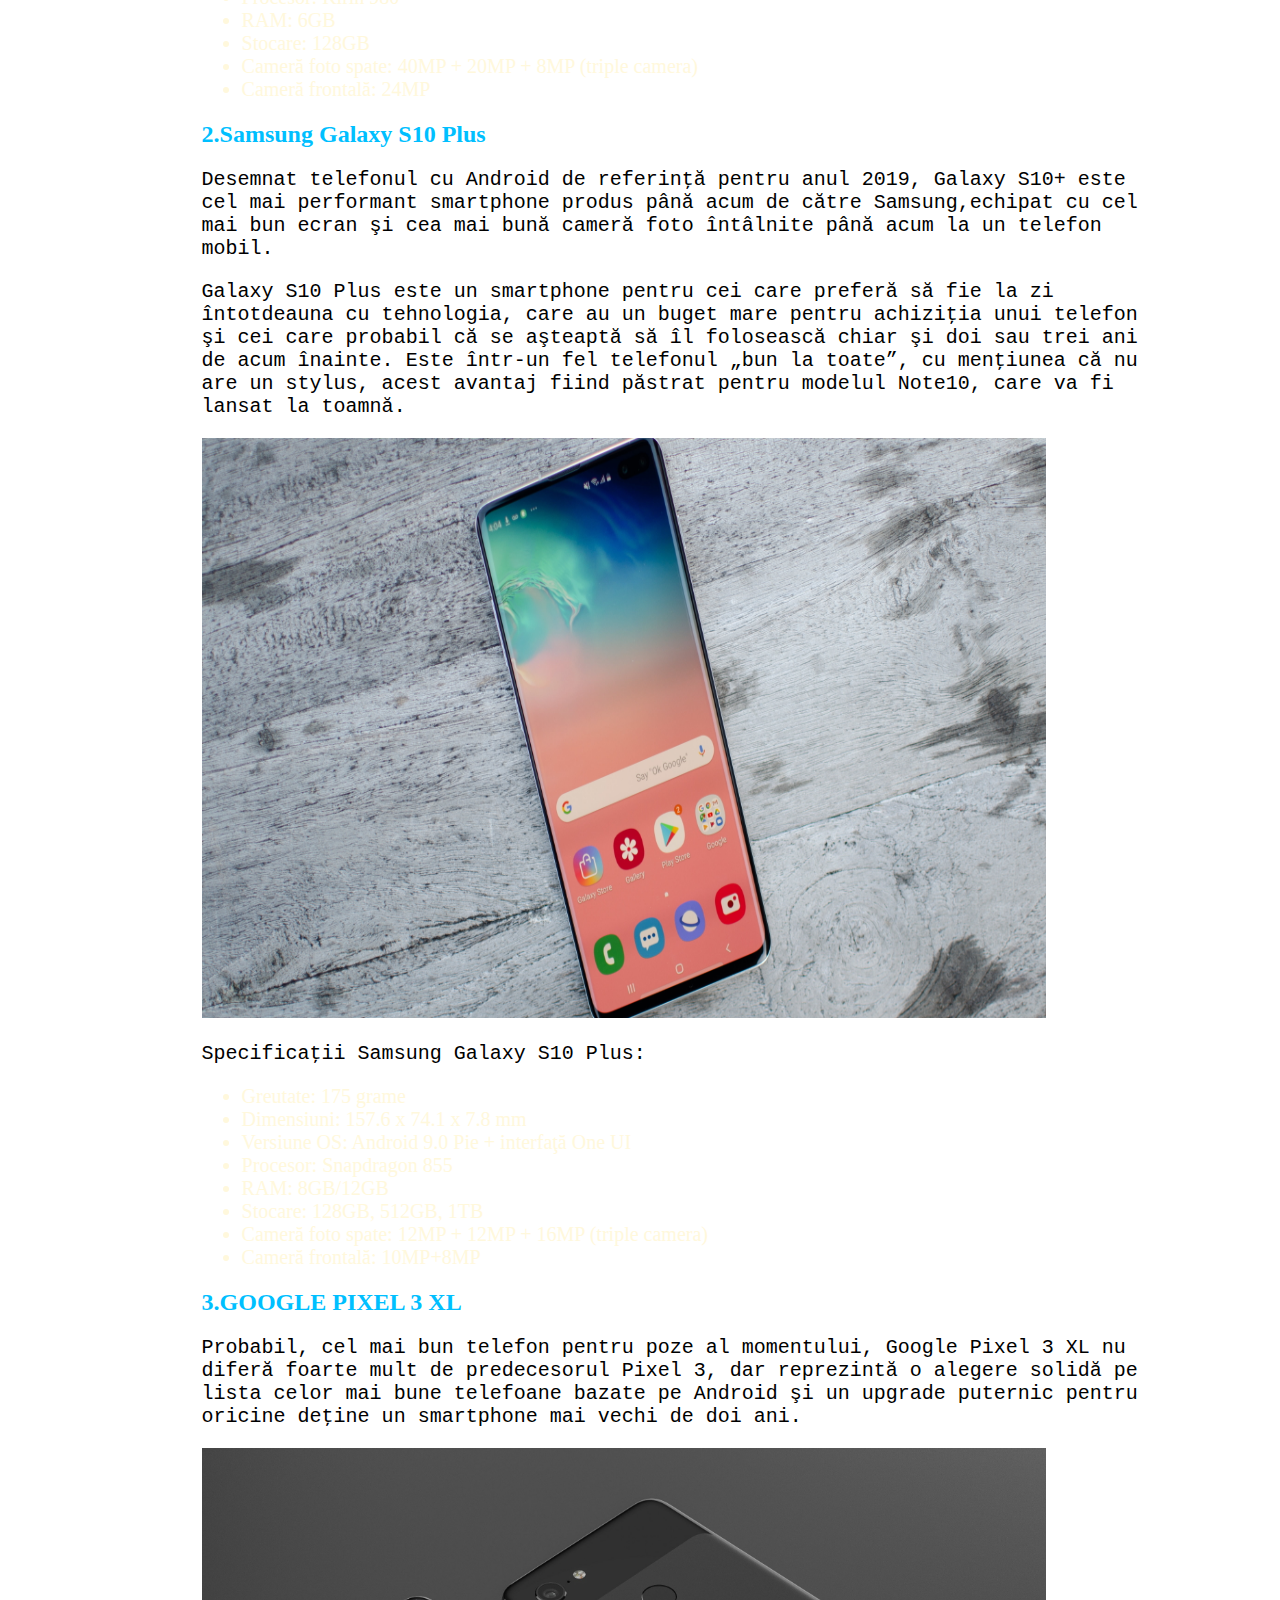
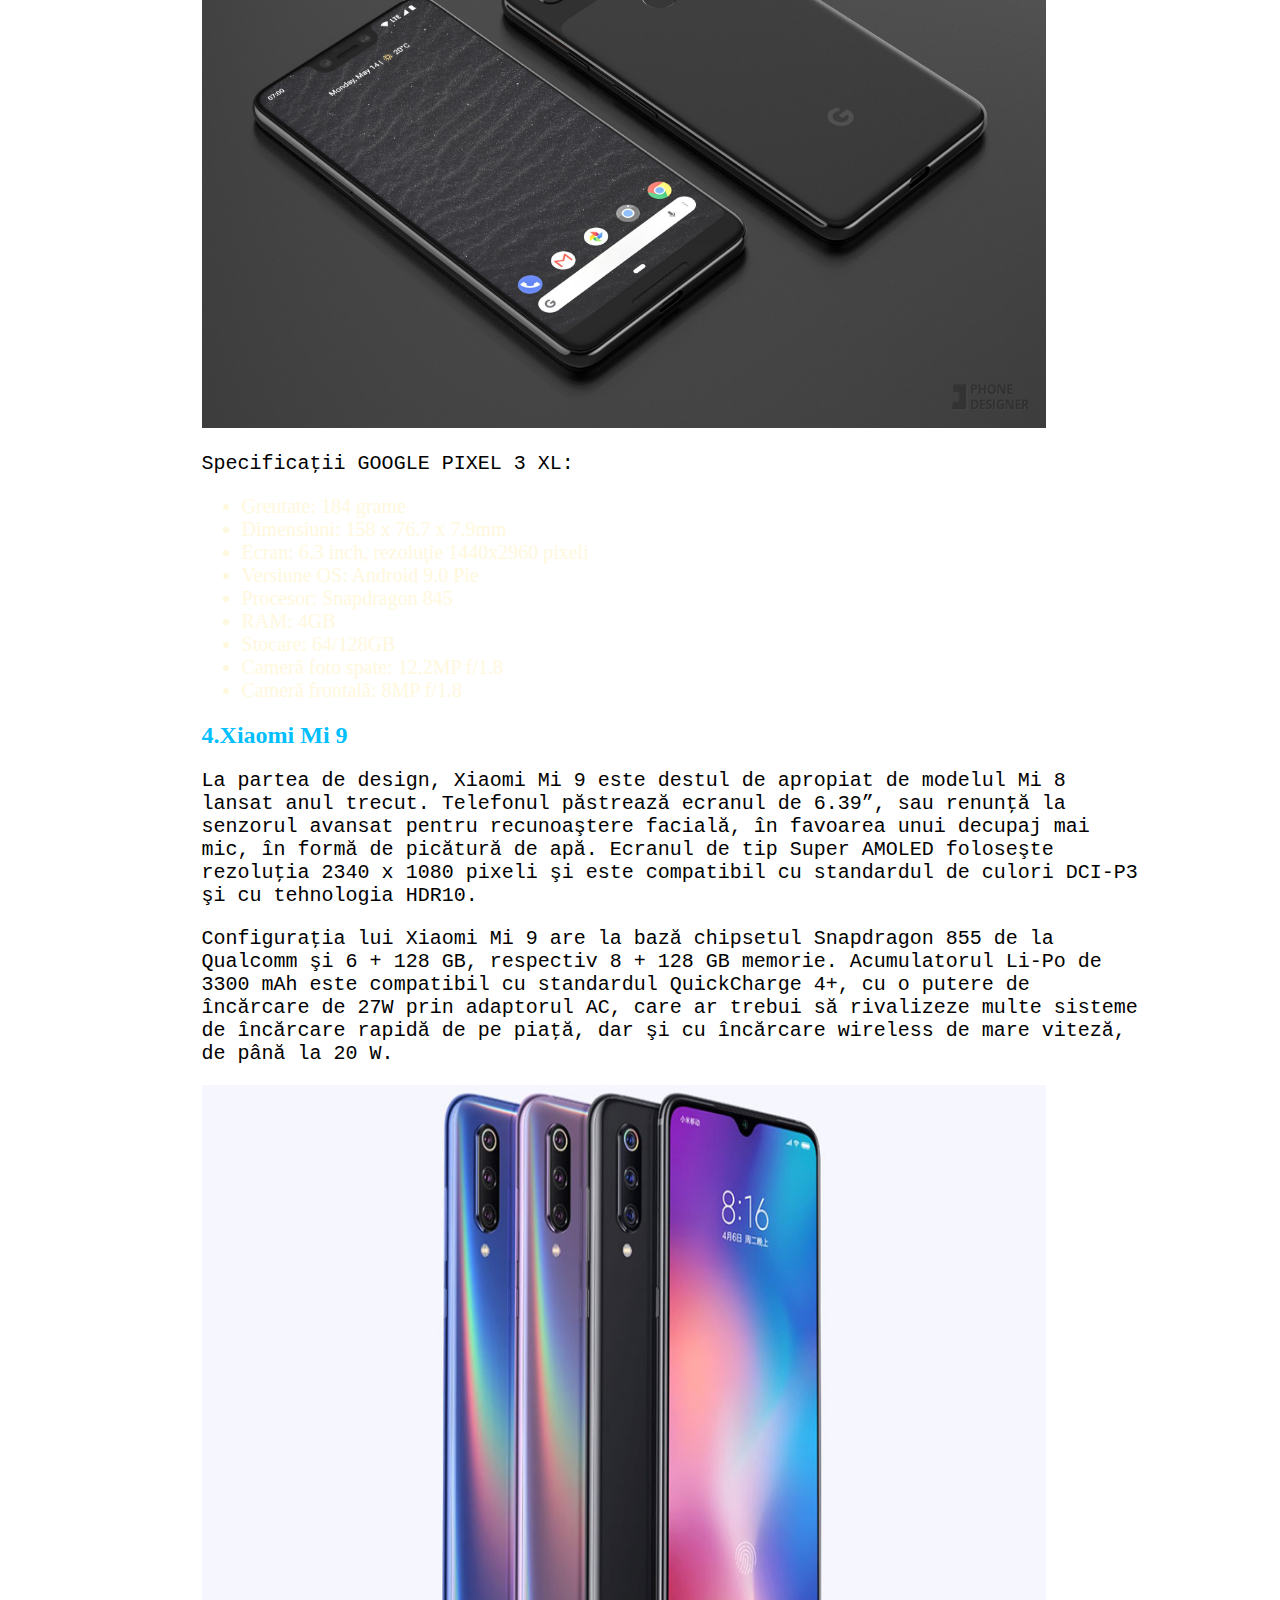
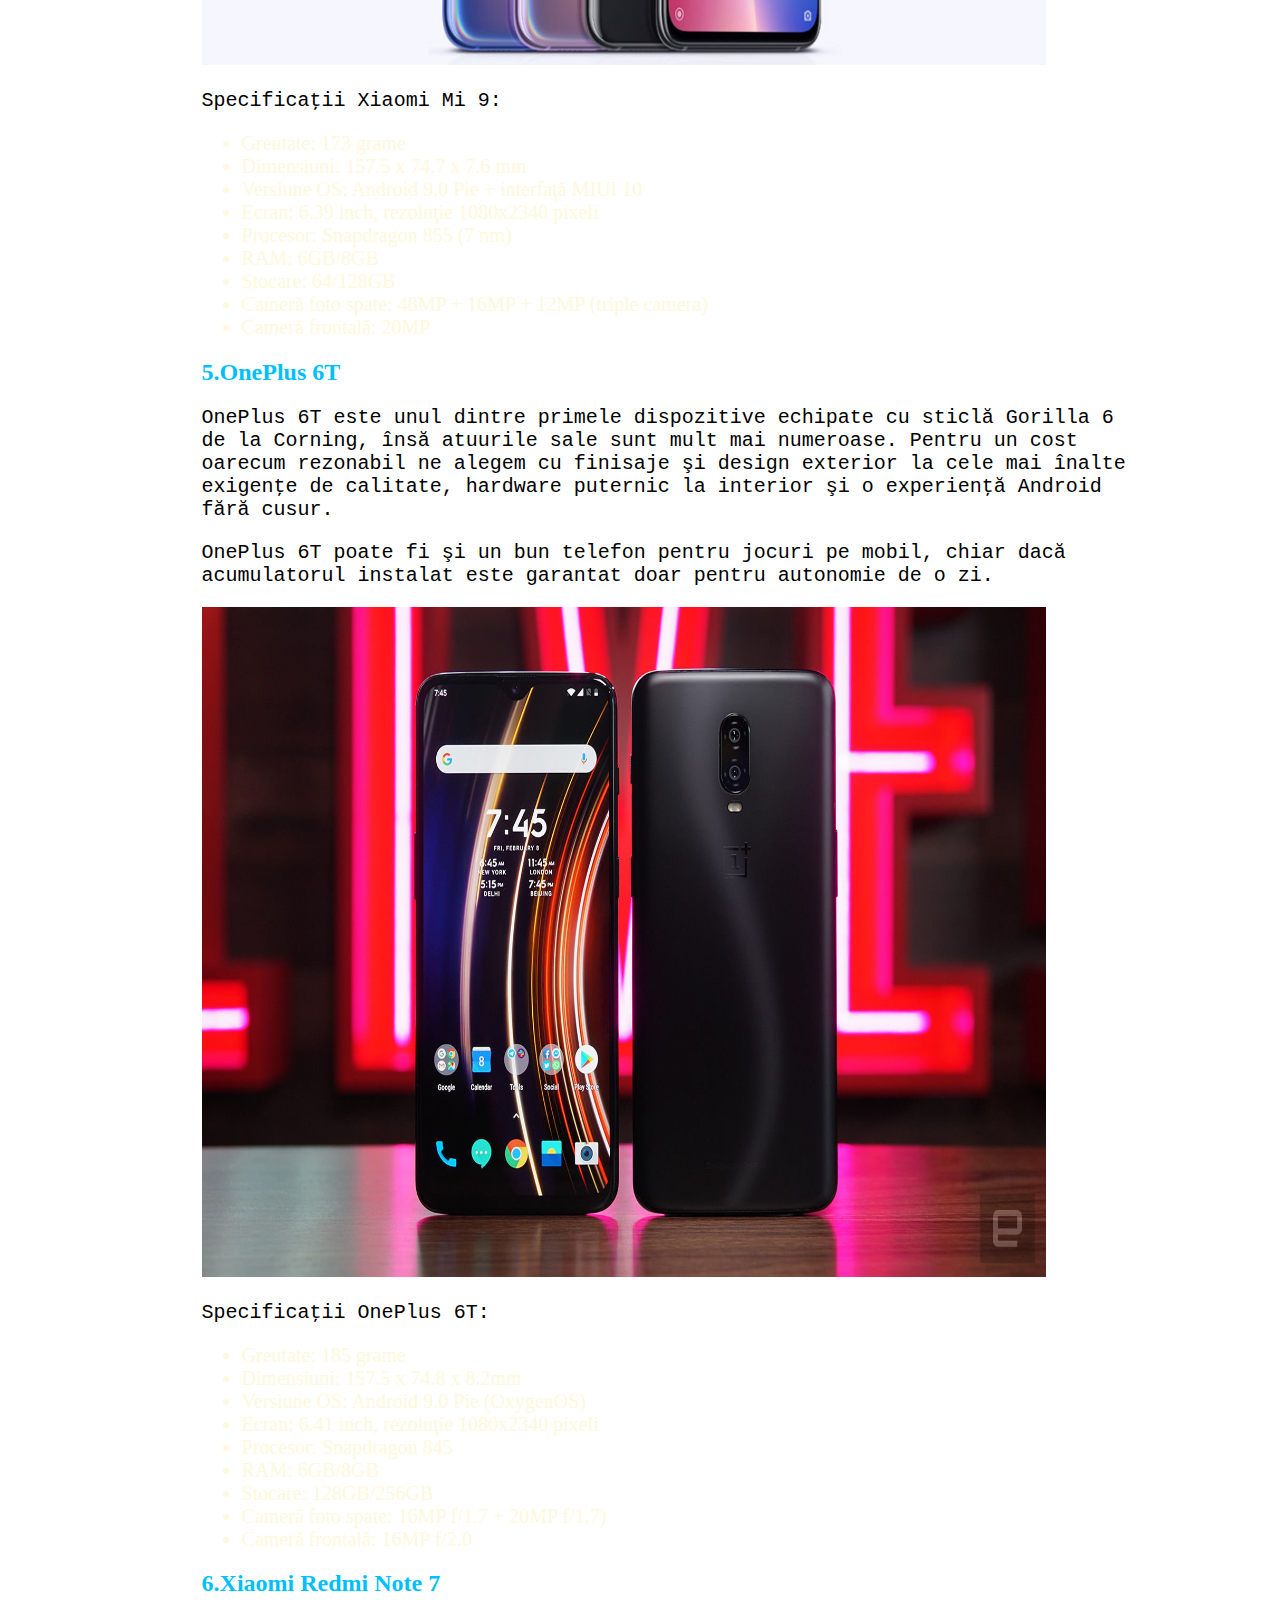
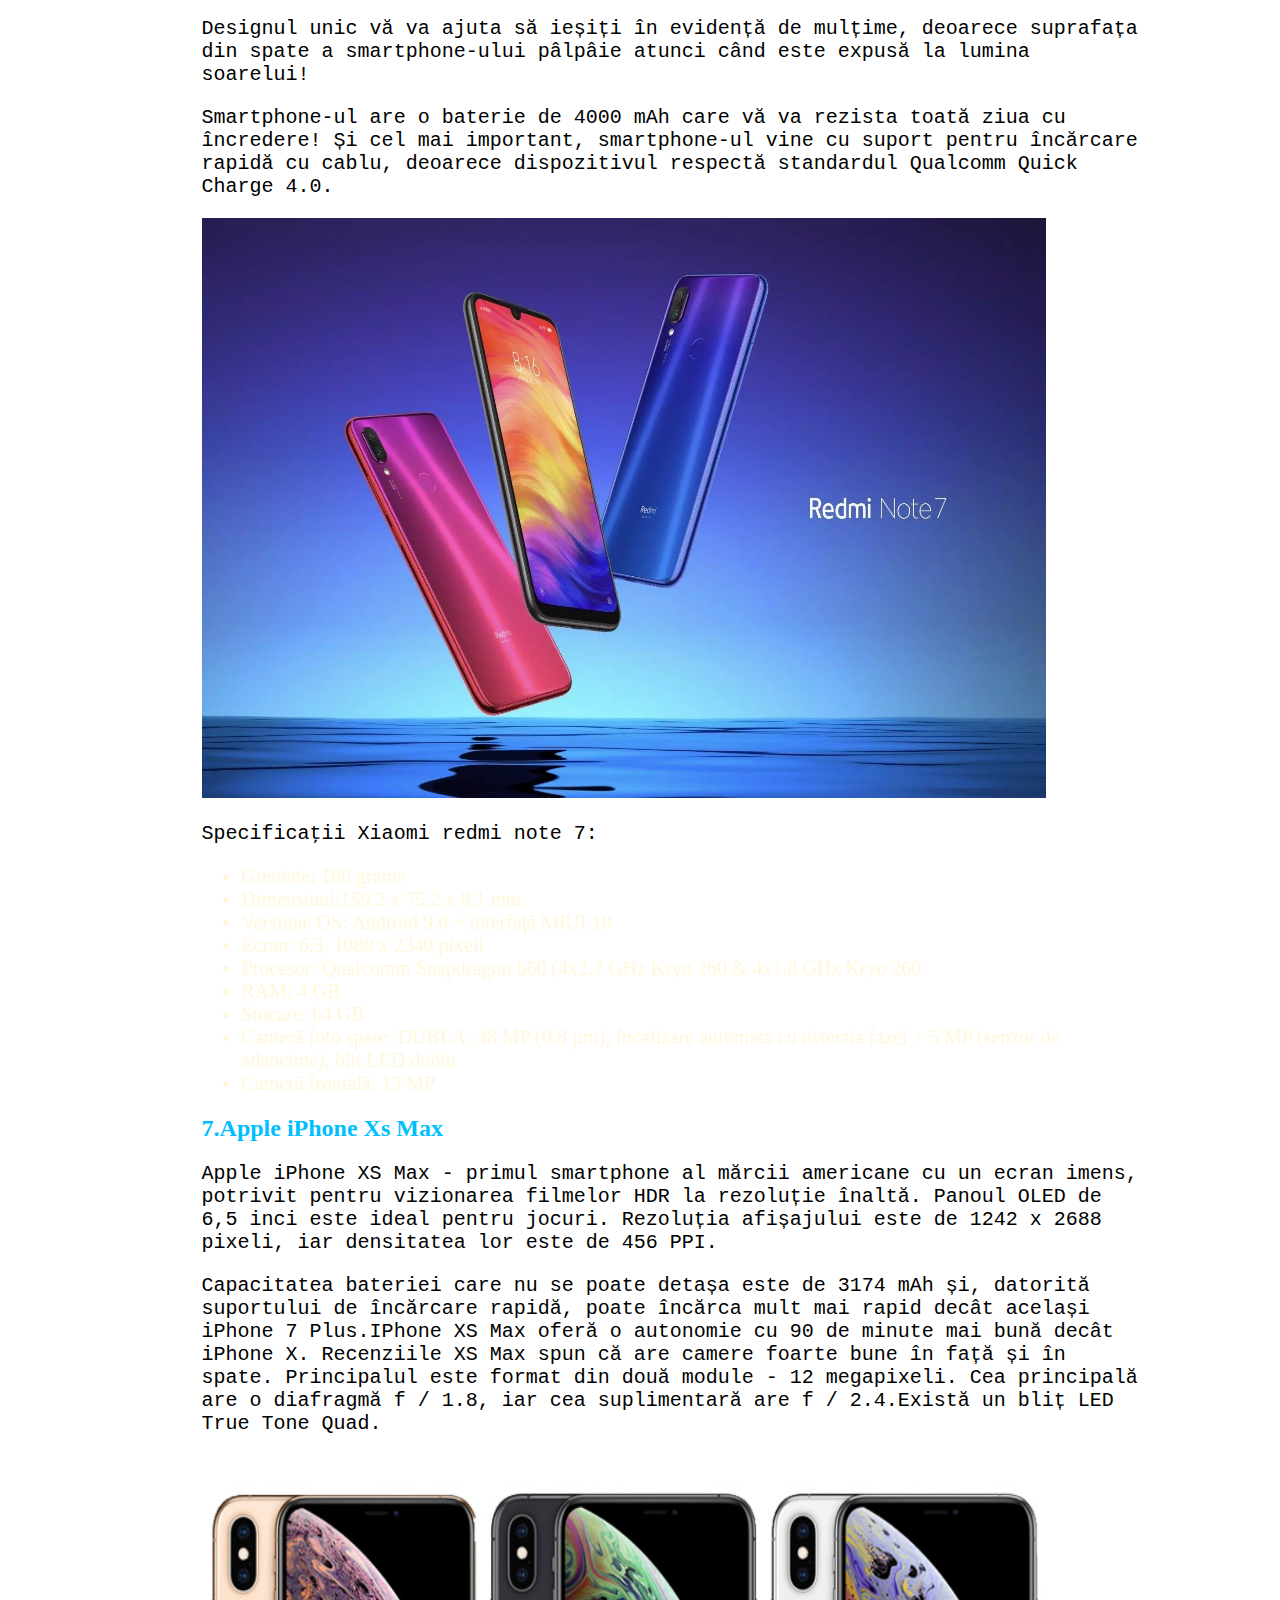
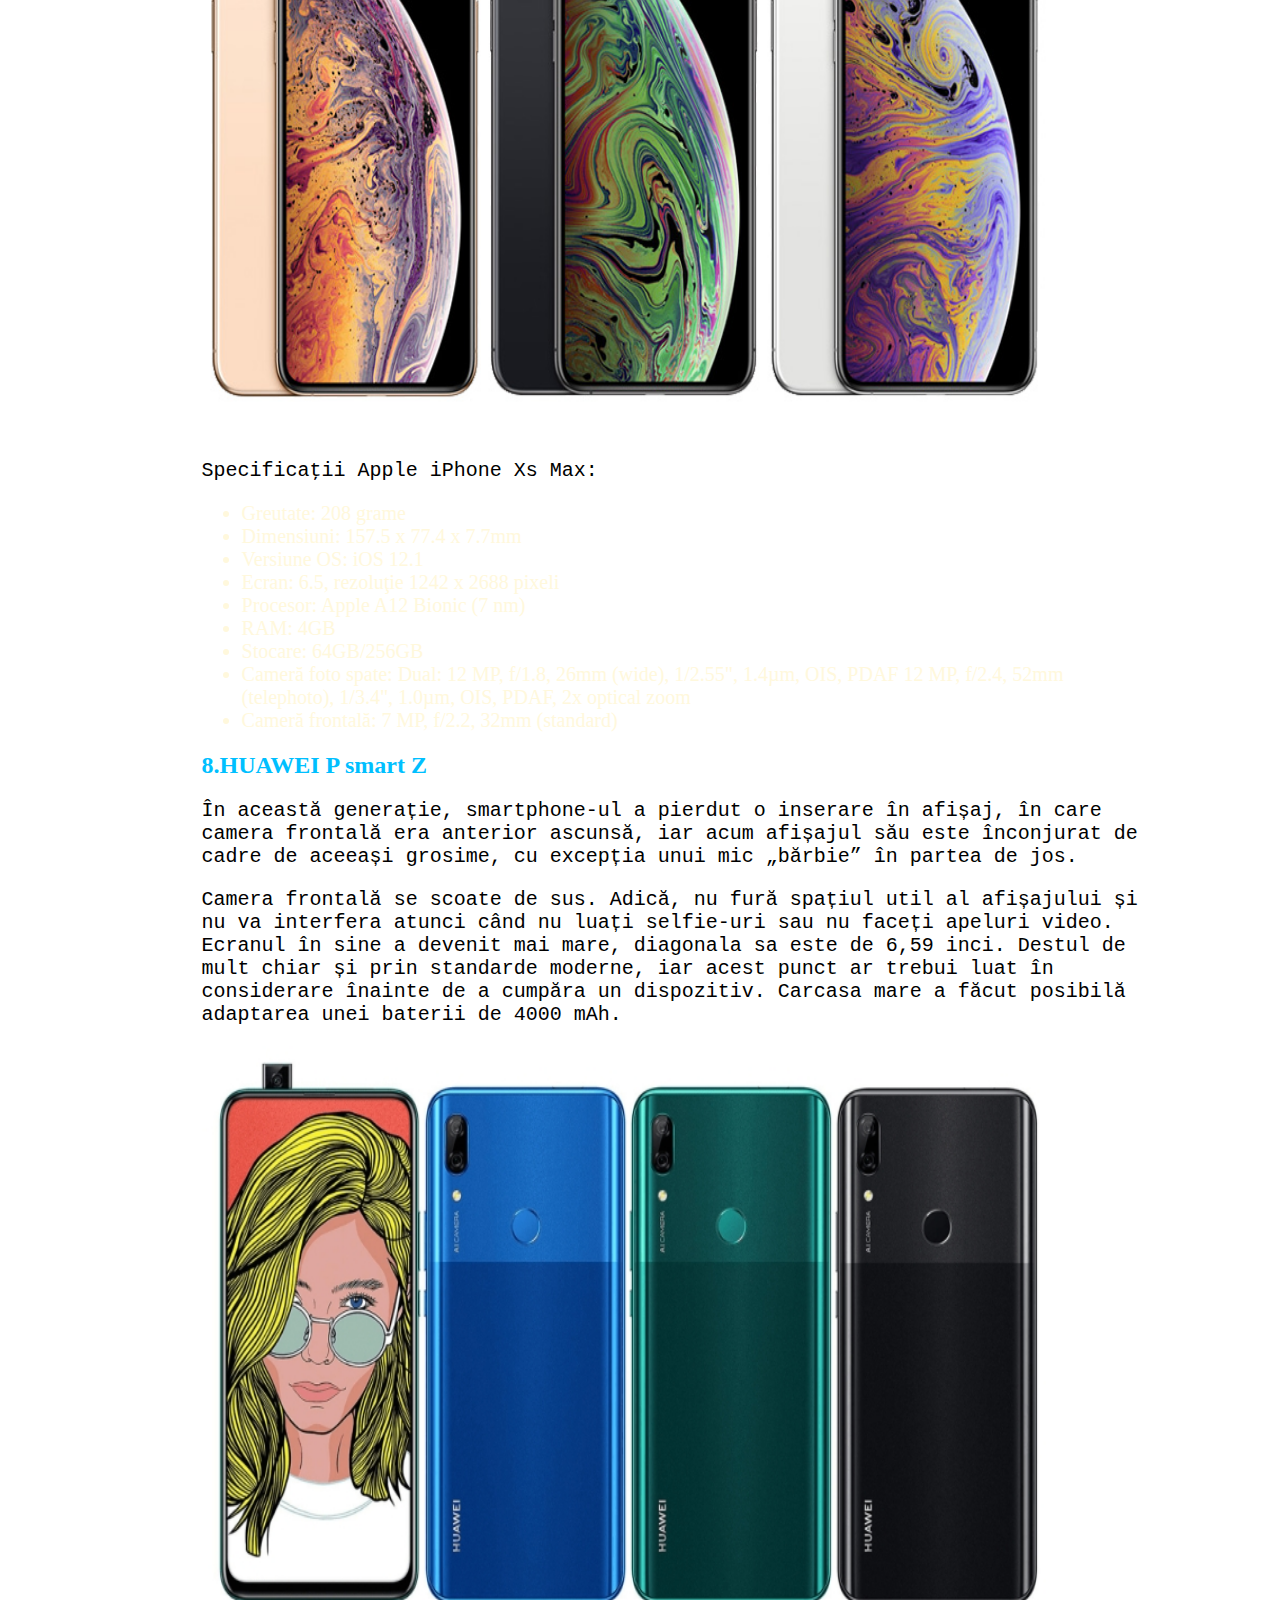
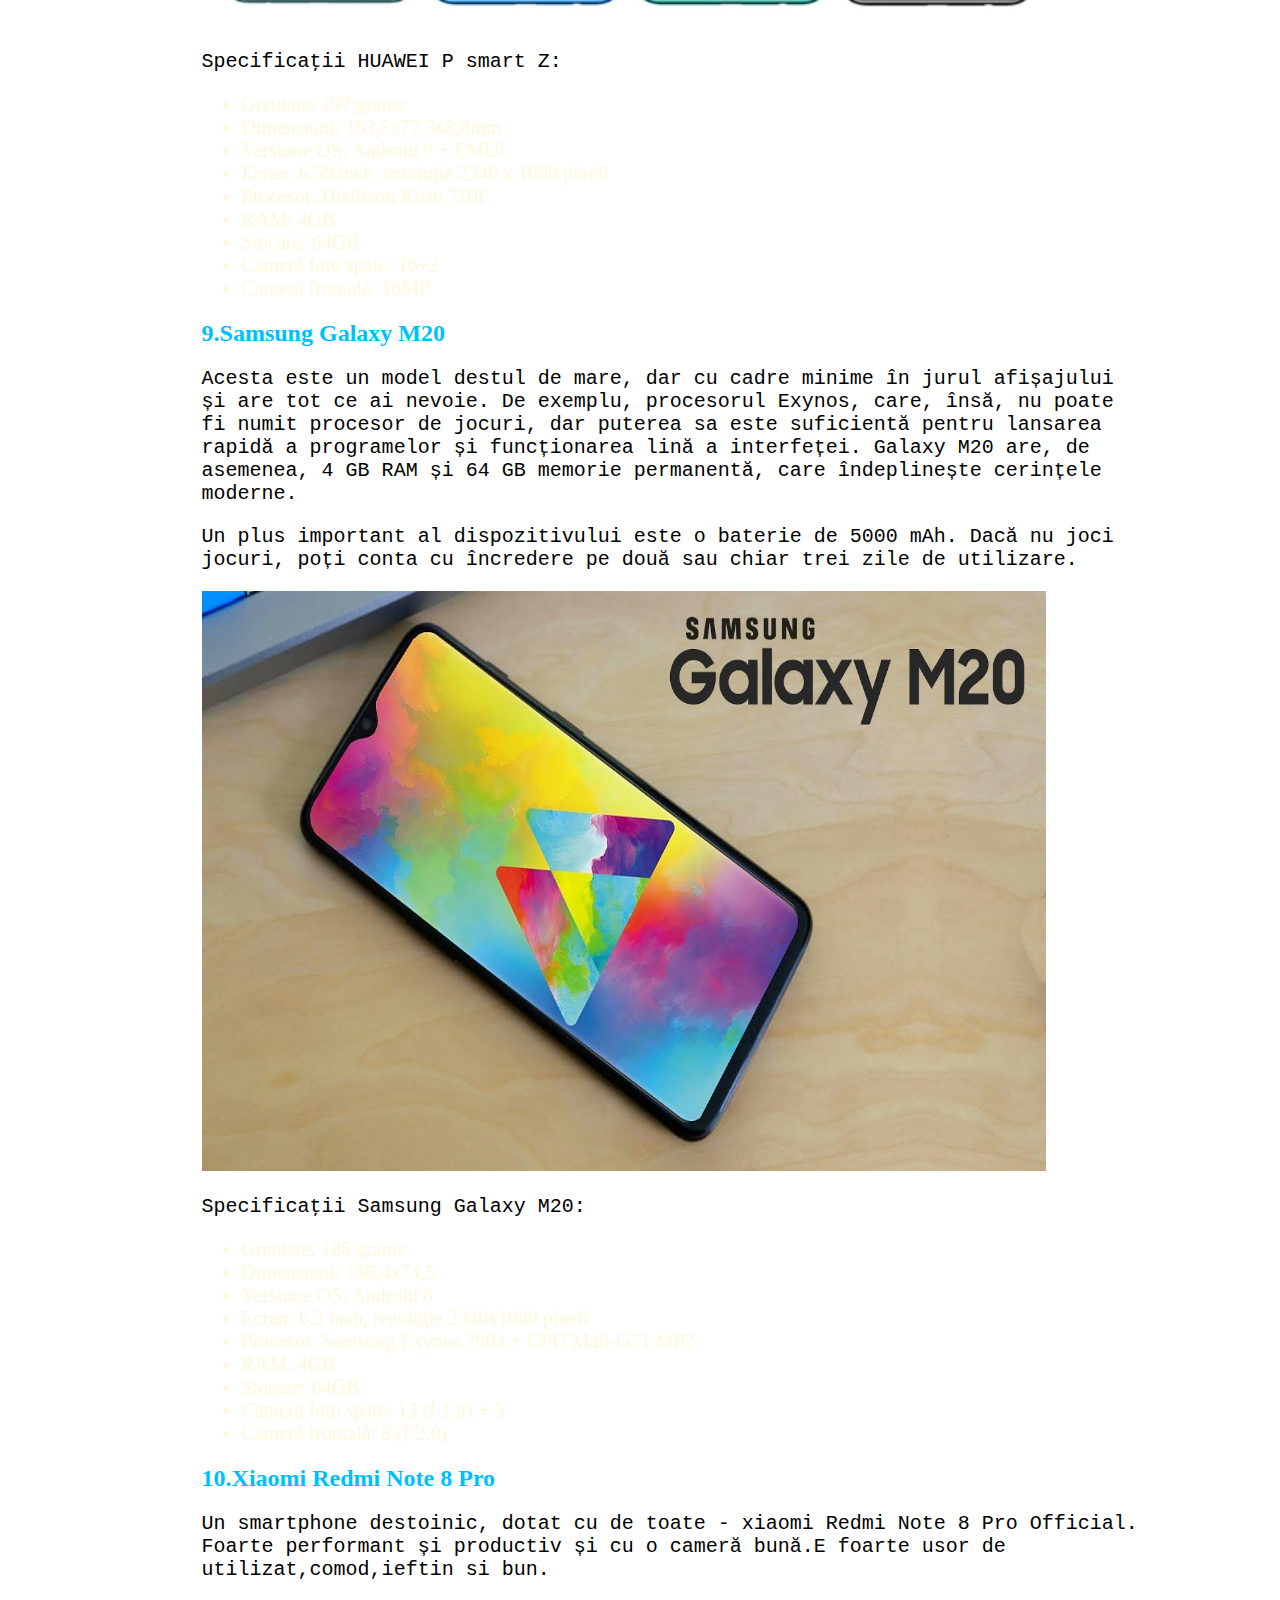
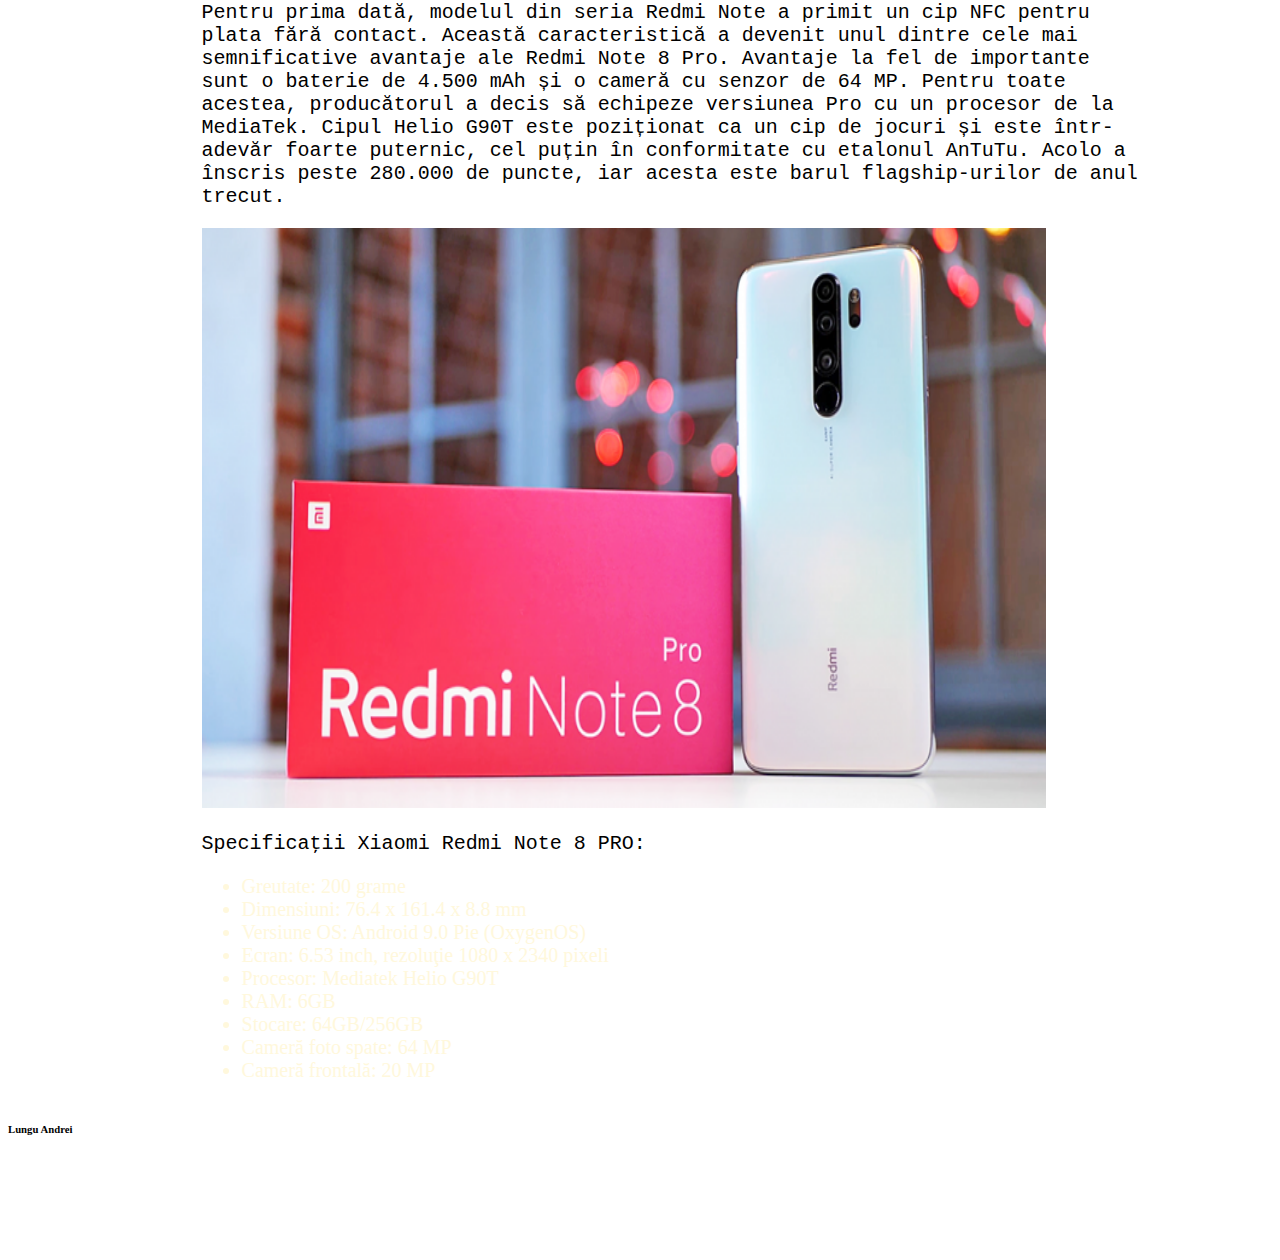
==== commit 81999e84: "v.5" ====
--- a/WEB Phone/Acasă.html
+++ b/WEB Phone/Acasă.html
@@ -8,7 +8,7 @@
 
 </head>
 <body>
-<img src="IMG/fonsus2.jpg" width="100%" height="500px">
+<img src="IMG/fonsus.jpg" width="100%" height="350px">
 
 
 <header>
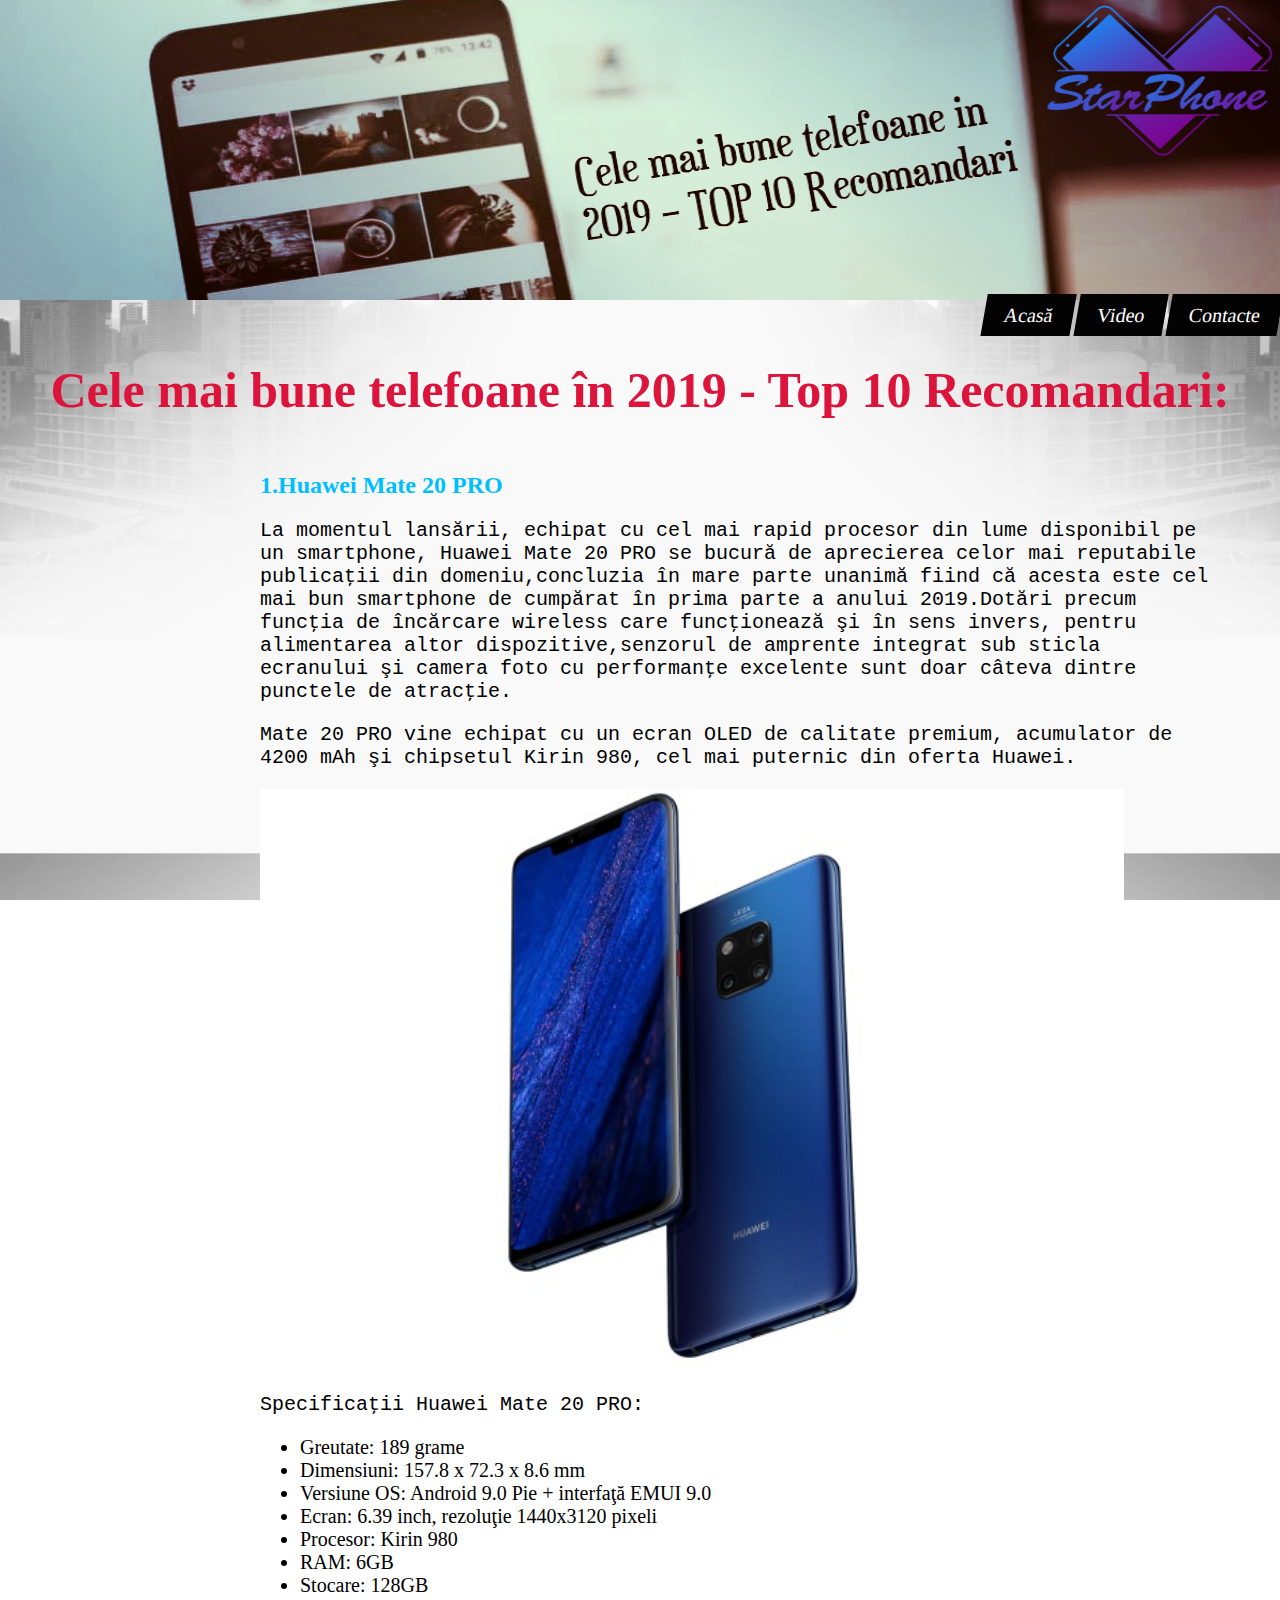
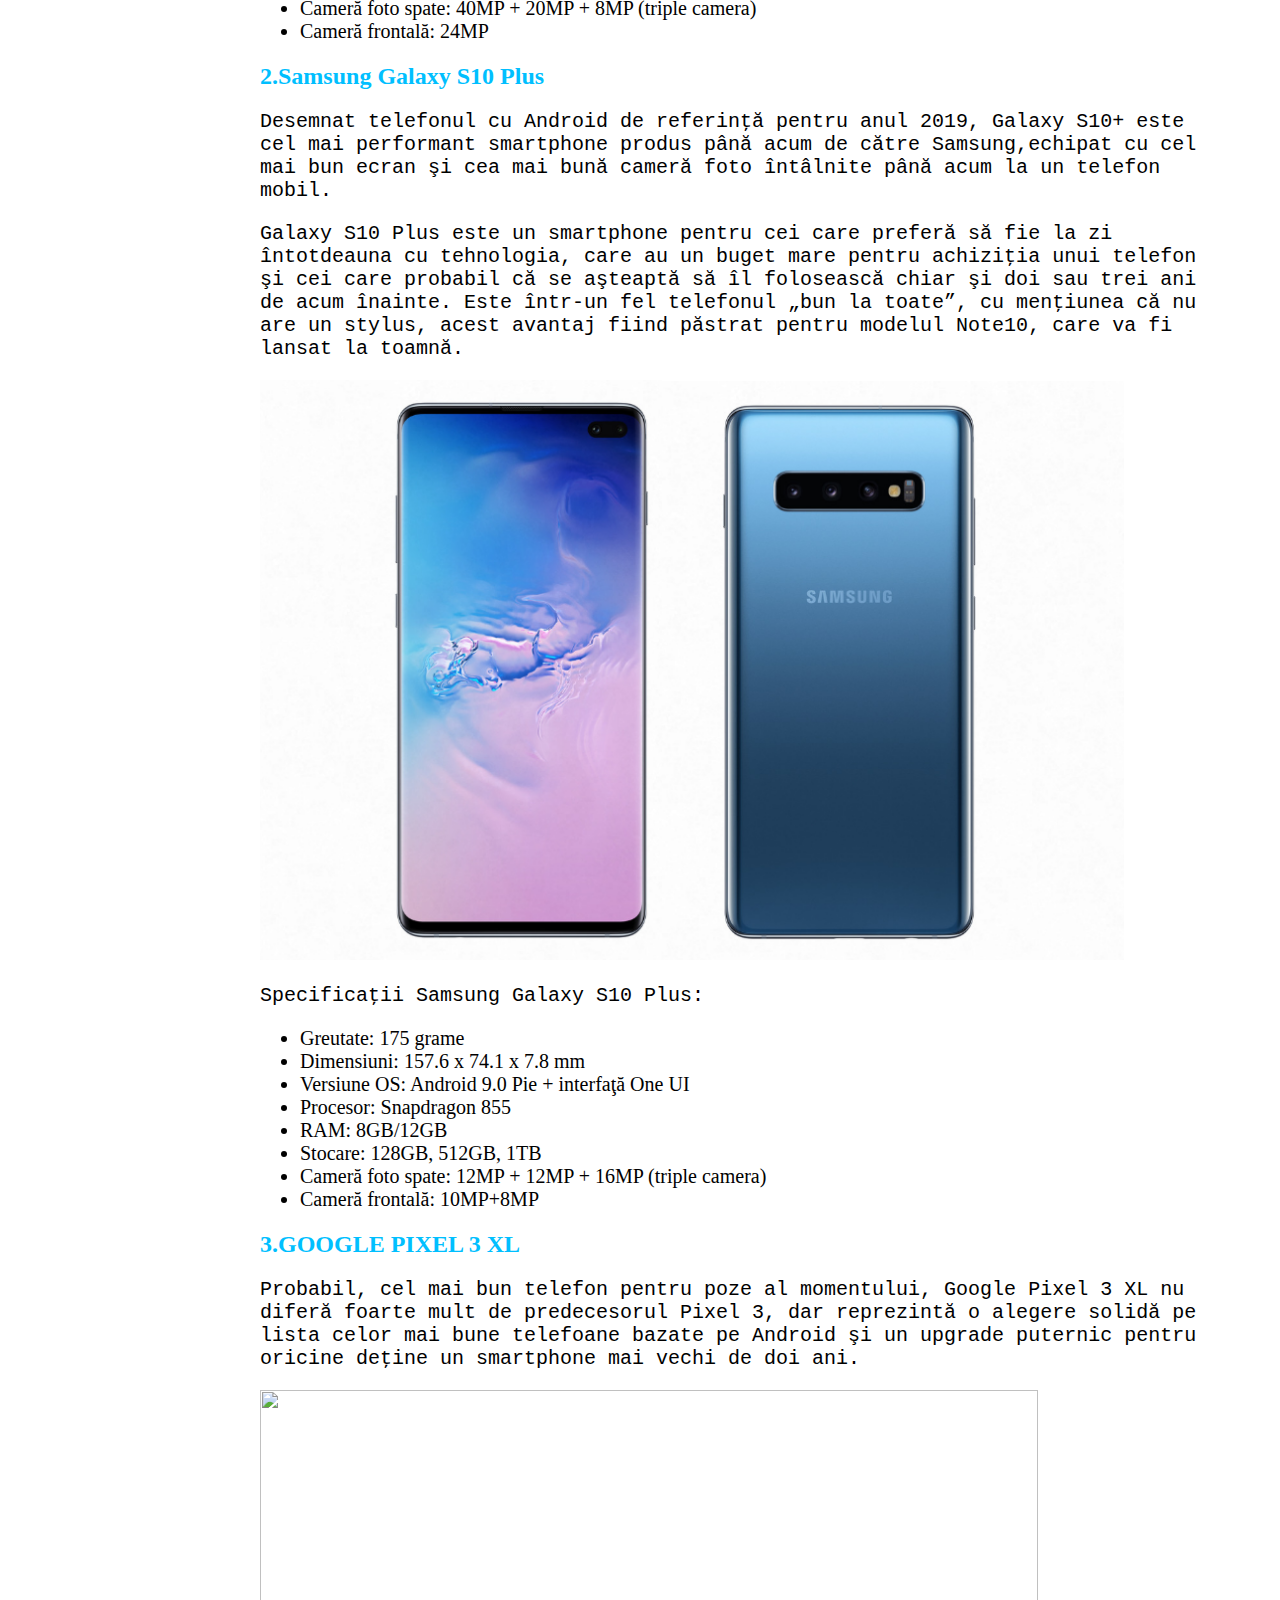
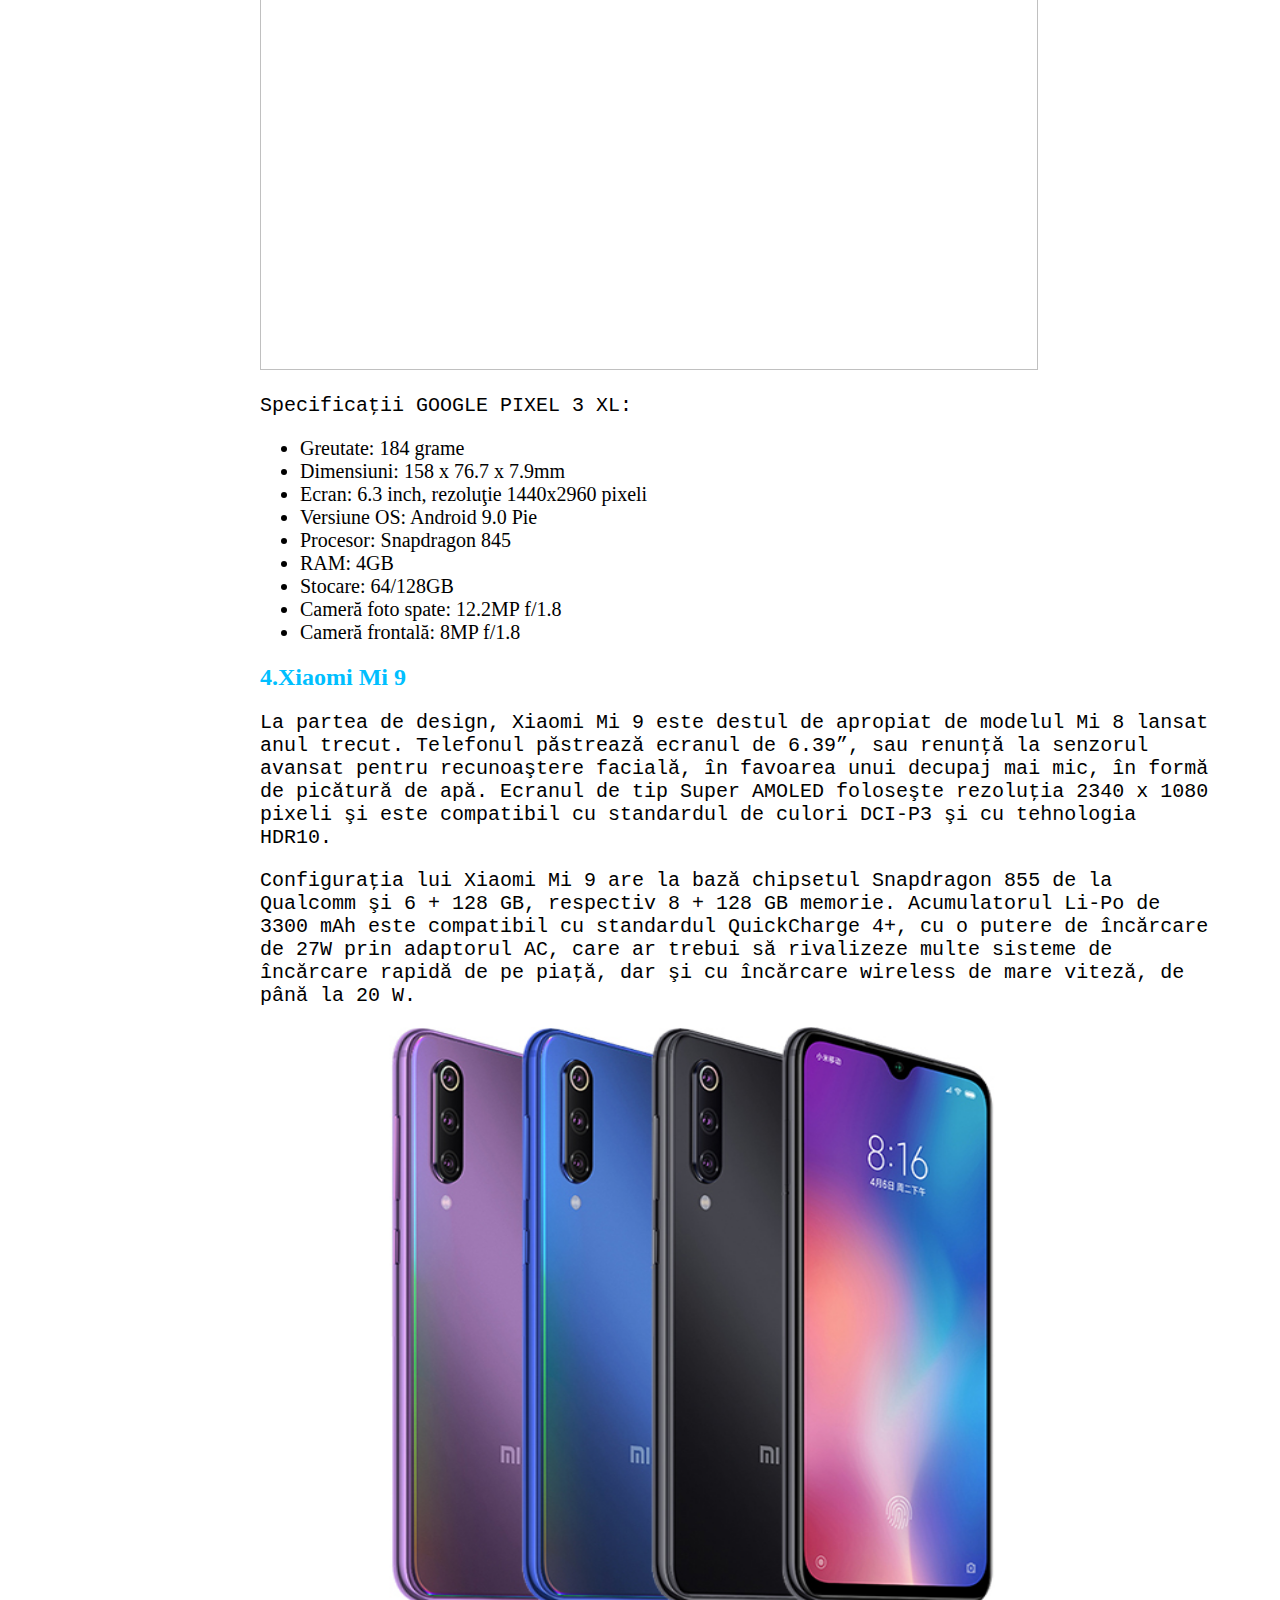
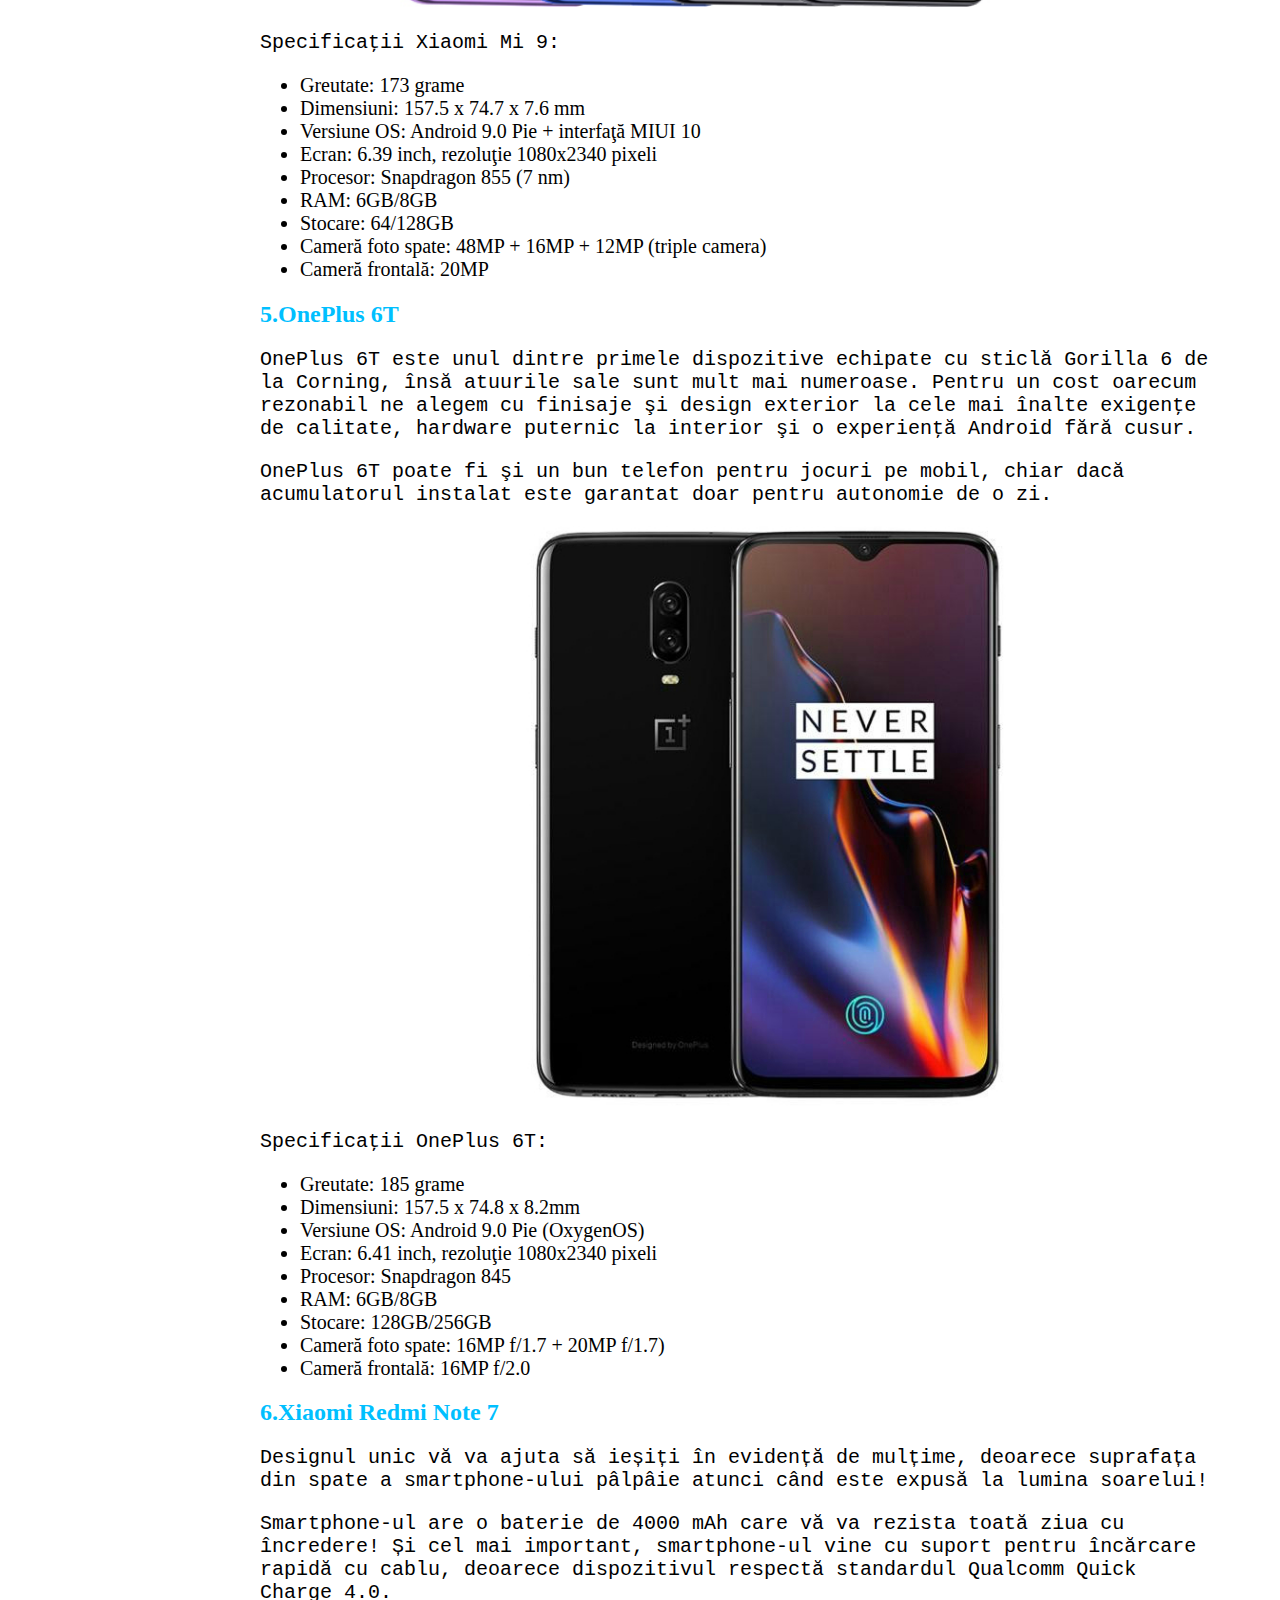
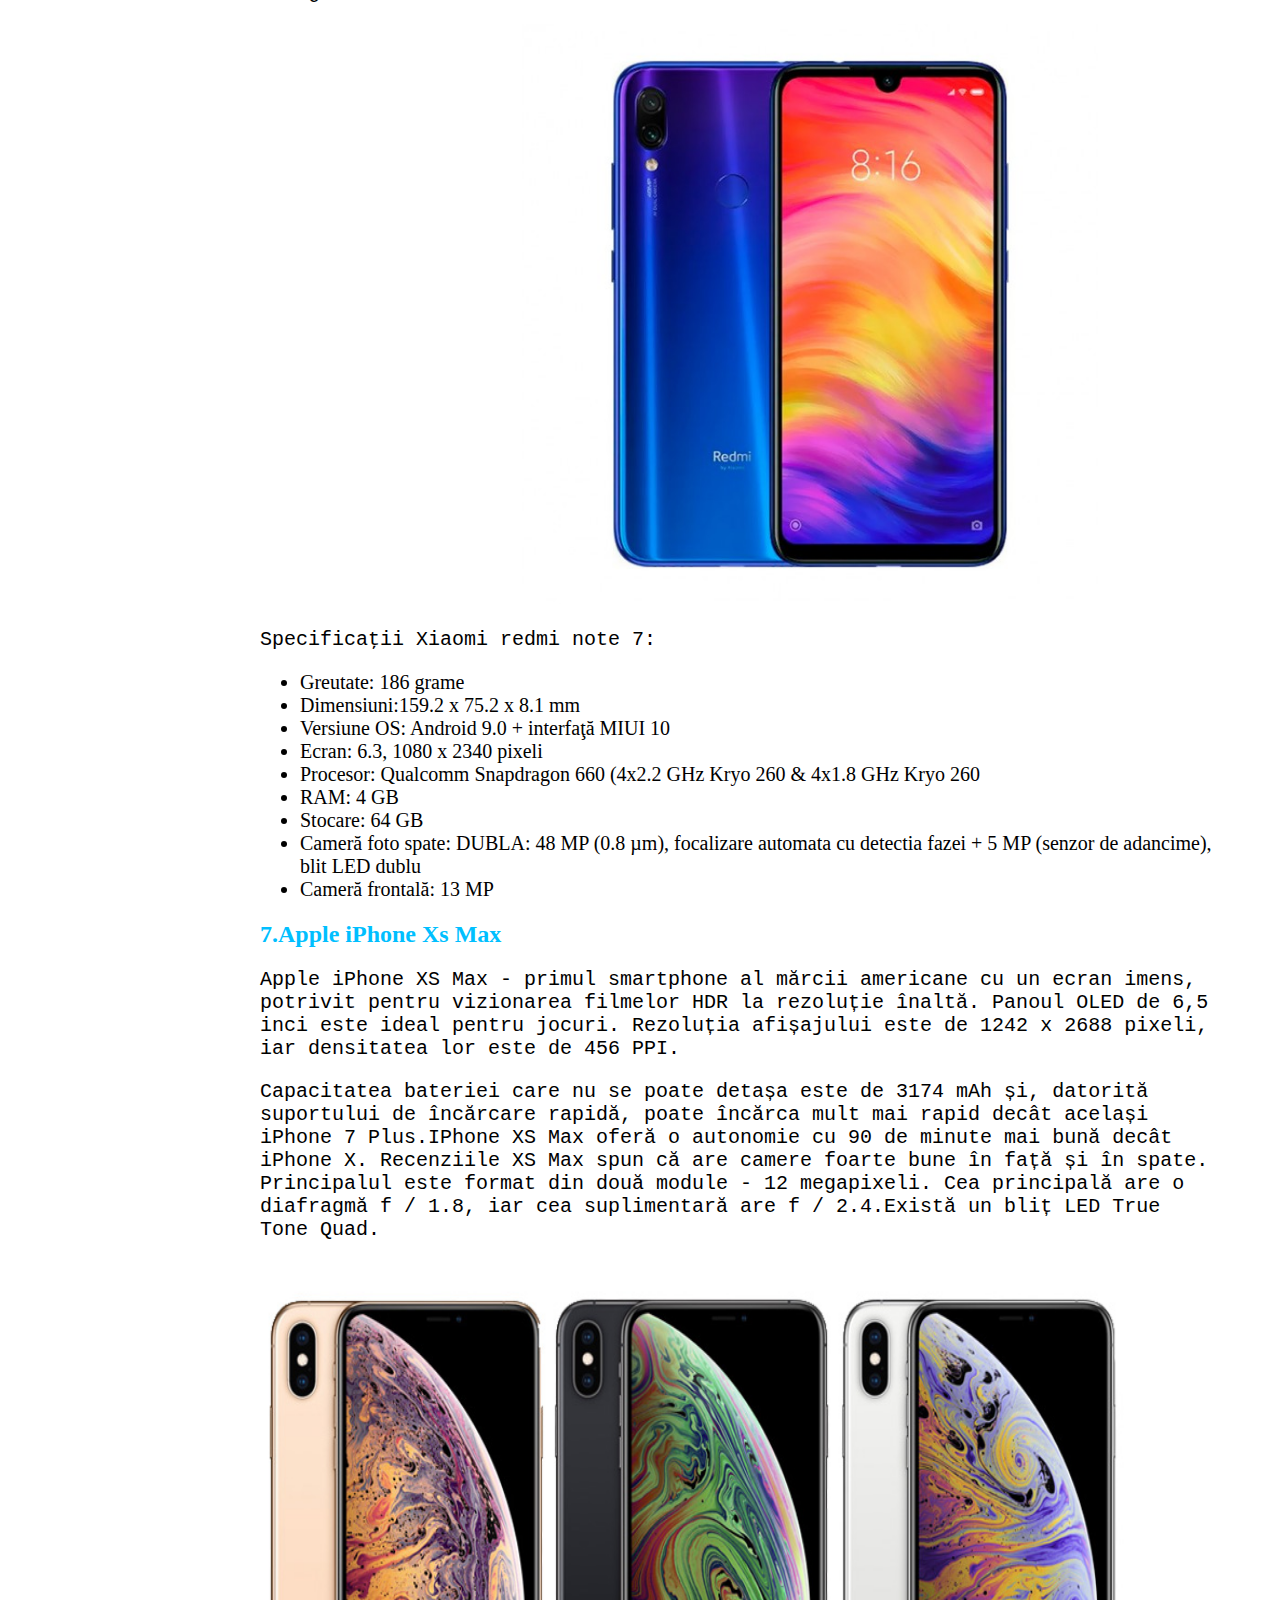
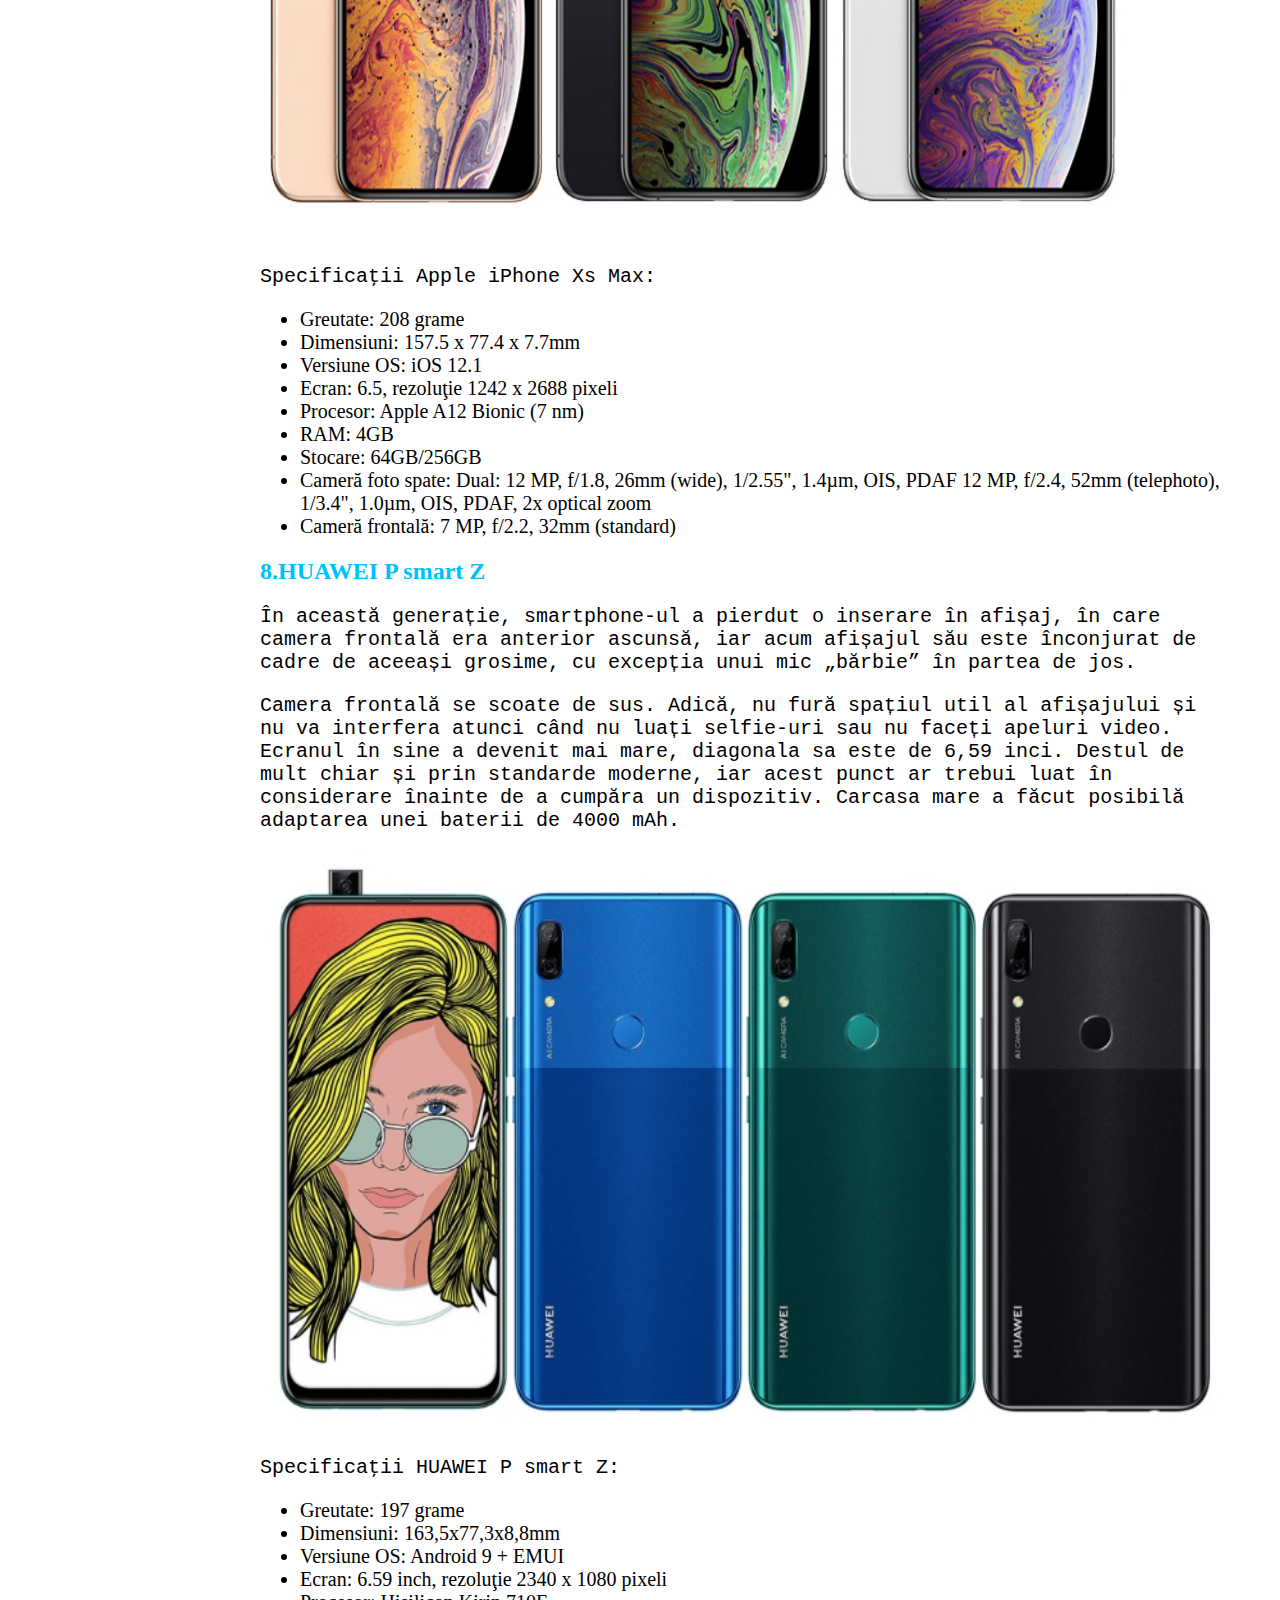
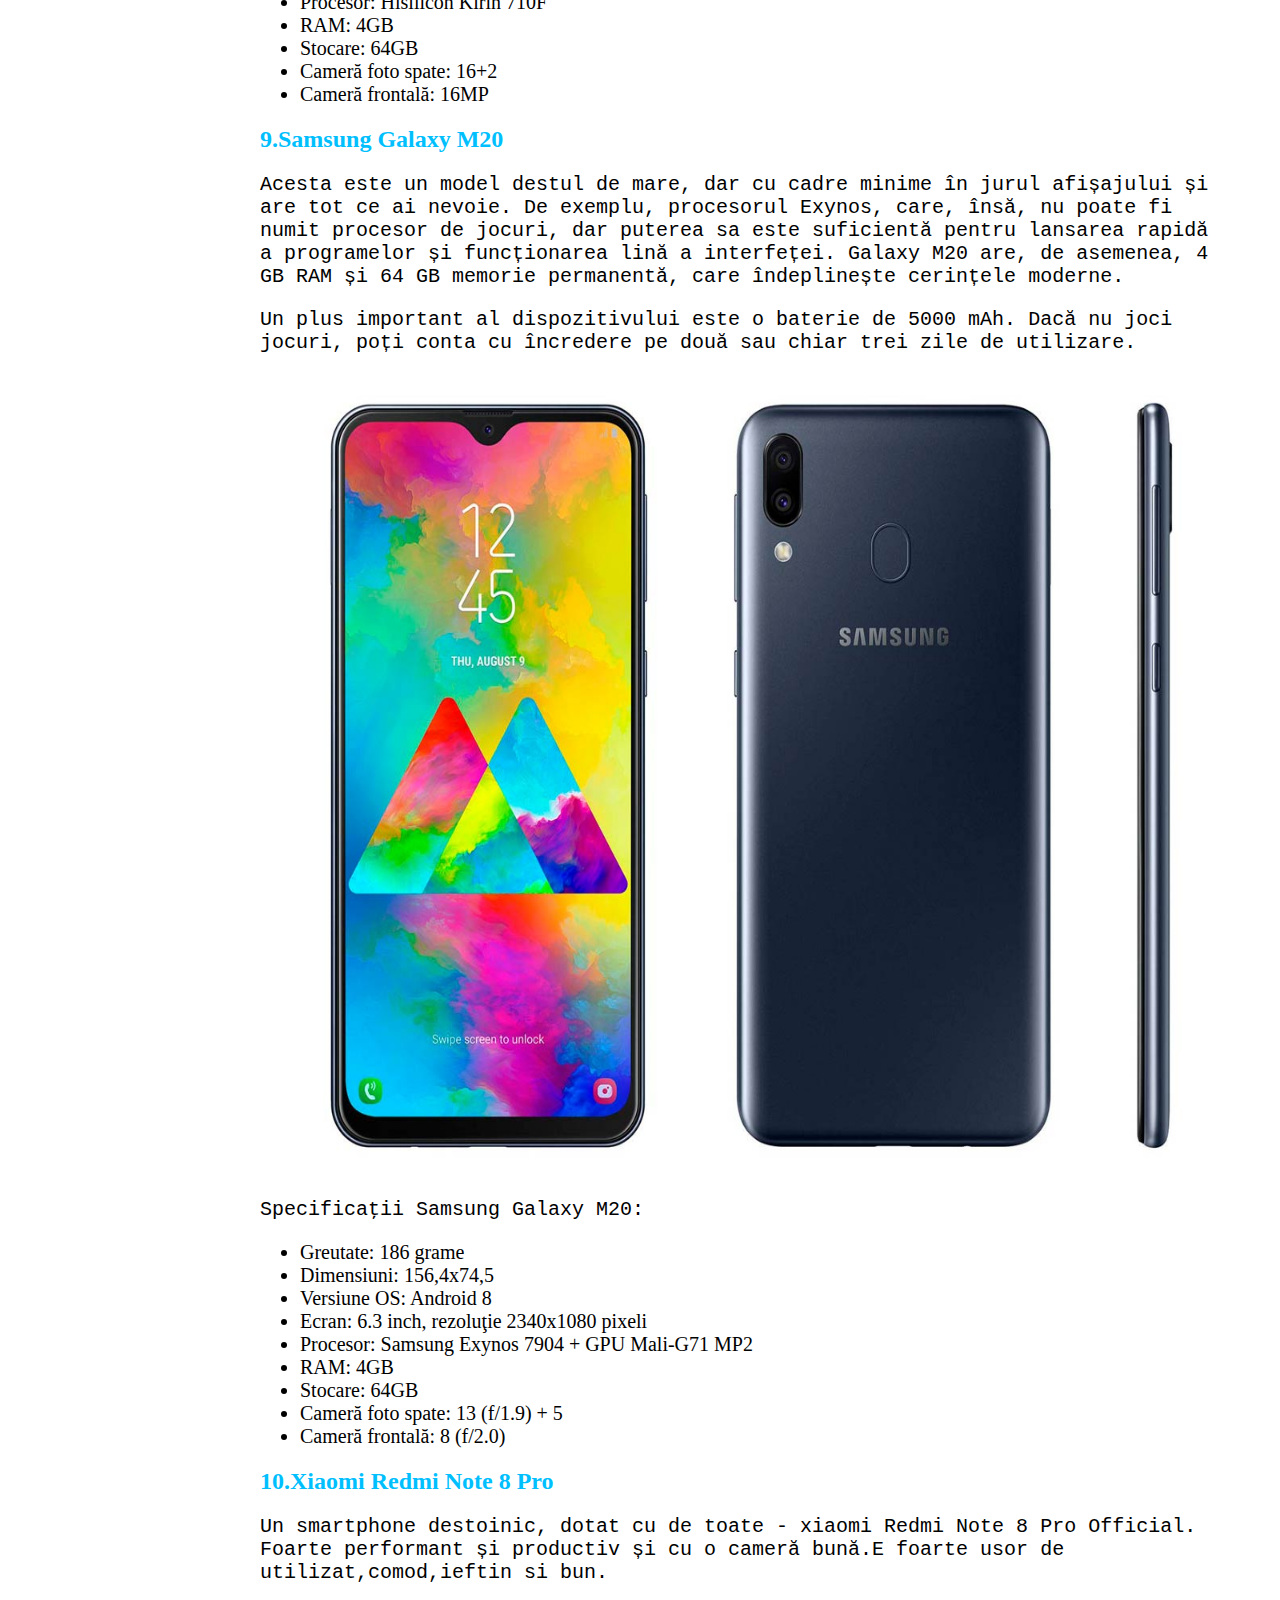
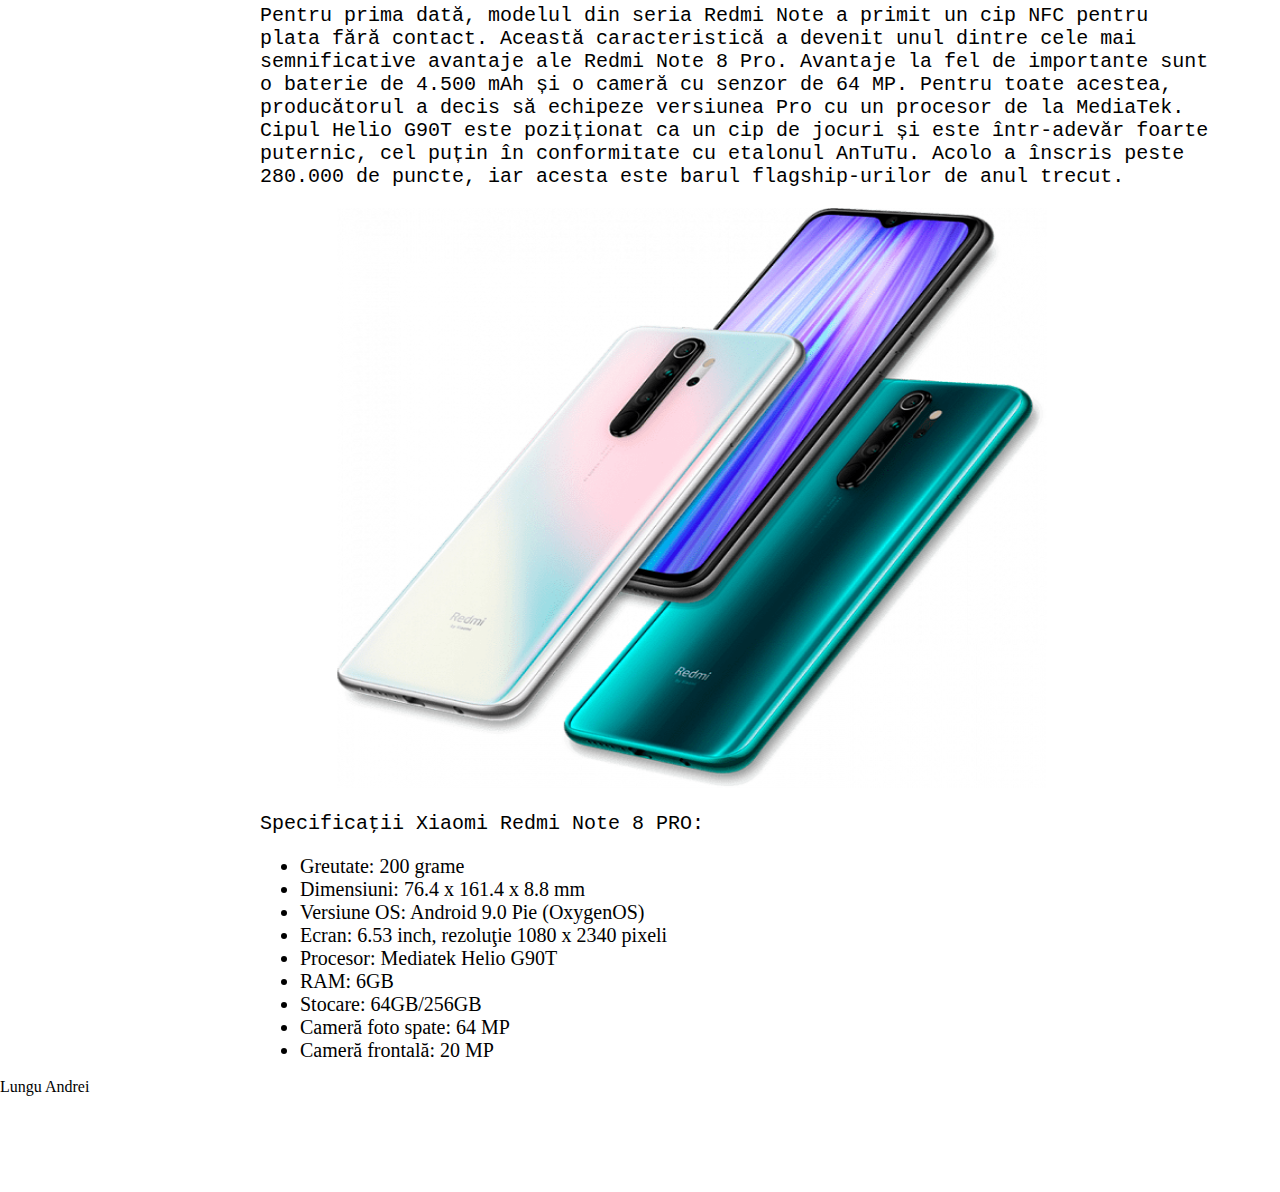
==== commit d8fc73ce: "v.6" ====
--- a/WEB Phone/Acasă.html
+++ b/WEB Phone/Acasă.html
@@ -2,24 +2,24 @@
 <html lang="en">
 <head>
       <meta charset="utf-8">
-		  <title> StarPhone </title>
-		  <link rel="stylesheet" href="Css/main.css">
-      <link rel="stylesheet" href="Css/menu.css">
+		 <title> StarPhone </title>
+		 <link rel="stylesheet" href="Css/main.css">
+             <link rel="stylesheet" href="Css/menu.css">
 
 </head>
 <body>
-<img src="IMG/fonsus.jpg" width="100%" height="350px">
+<img src="IMG/fonsus.jpg" width="100%" height="300px">
 
 
 <header>
-	<nav>
+<nav>
   <ul>
     <li><a href="Acasă.html">Acasă</a></li>
     <li><a href="Video.html">Video</a></li>
     <li><a href="Contact.html">Contacte</a></li>
   </ul>
 </nav>	
-  	<h1>TOP 10 cele mai bune telefoane:</h1>
+  	<h1>Cele mai bune telefoane în 2019 - Top 10 Recomandari:</h1>
 </header>
 
 
@@ -32,7 +32,7 @@
       <h2>1.Huawei Mate 20 PRO</h2> 
       <p>La momentul lansării, echipat cu cel mai rapid procesor din lume disponibil pe un smartphone, Huawei Mate 20 PRO se bucură de aprecierea celor mai reputabile publicaţii din domeniu,concluzia în mare parte unanimă fiind că acesta este cel mai bun smartphone de cumpărat în prima parte a anului 2019.Dotări precum funcţia de încărcare wireless care funcţionează şi în sens invers, pentru alimentarea altor dispozitive,senzorul de amprente integrat sub sticla ecranului şi camera foto cu performanţe excelente sunt doar câteva dintre punctele de atracţie.</p>
       <p>Mate 20 PRO vine echipat cu un ecran OLED de calitate premium, acumulator de 4200 mAh şi chipsetul Kirin 980, cel mai puternic din oferta Huawei.</p>
-      <img class="aligncenter size-medium lazyloaded" src="IMG/p20pro.jpg" width="90%" height="580px">
+      <img class="aligncenter size-medium lazyloaded" src="IMG/mate p20.jpg" width="90%" height="580px">
       <p>Specificaţii Huawei Mate 20 PRO:</p>
       <ul>
             <li>Greutate: 189 grame</li>
@@ -49,7 +49,7 @@
       <h2>2.Samsung Galaxy S10 Plus</h2>
       <p>Desemnat telefonul cu Android de referinţă pentru anul 2019, Galaxy S10+ este cel mai performant smartphone produs până acum de către Samsung,echipat cu cel mai bun ecran şi cea mai bună cameră foto întâlnite până acum la un telefon mobil.</p>
       <p>Galaxy S10 Plus este un smartphone pentru cei care preferă să fie la zi întotdeauna cu tehnologia, care au un buget mare pentru achiziţia unui telefon şi cei care probabil că se aşteaptă să îl folosească chiar şi doi sau trei ani de acum înainte. Este într-un fel telefonul „bun la toate”, cu menţiunea că nu are un stylus, acest avantaj fiind păstrat pentru modelul Note10, care va fi lansat la toamnă.</p>
-      <img class="aligncenter size-medium lazyloaded" src="IMG/s10plus.jpg" width="90%" height="580px">
+      <img class="aligncenter size-medium lazyloaded" src="IMG/s10.png" width="90%" height="580px">
       <p>Specificaţii Samsung Galaxy S10 Plus:</P>
       <ul>
             <li>Greutate: 175 grame</li>
@@ -64,7 +64,7 @@
       
       <h2>3.GOOGLE PIXEL 3 XL</h2> 
       <p>Probabil, cel mai bun telefon pentru poze al momentului, Google Pixel 3 XL nu diferă foarte mult de predecesorul Pixel 3, dar reprezintă o alegere solidă pe lista celor mai bune telefoane bazate pe Android şi un upgrade puternic pentru oricine deţine un smartphone mai vechi de doi ani.</p>
-      <img class="aligncenter size-medium lazyloaded" src="IMG/3XL.jpg" width="90%" height="580px">
+      <img class="aligncenter size-medium lazyloaded" src="IMG/3 XL.jpg" width="90%" height="580px">
       <p>Specificaţii GOOGLE PIXEL 3 XL:</P>
       <ul>
              <li>Greutate: 184 grame</li>
@@ -98,7 +98,7 @@
       <h2>5.OnePlus 6T</h2>
       <p>OnePlus 6T este unul dintre primele dispozitive echipate cu sticlă Gorilla 6 de la Corning, însă atuurile sale sunt mult mai numeroase. Pentru un cost oarecum rezonabil ne alegem cu finisaje şi design exterior la cele mai înalte exigenţe de calitate, hardware puternic la interior şi o experienţă Android fără cusur.</P>
       <p>OnePlus 6T poate fi şi un bun telefon pentru jocuri pe mobil, chiar dacă acumulatorul instalat este garantat doar pentru autonomie de o zi.</p>
-      <img class="aligncenter size-medium lazyloaded" src="IMG/6T.jpg" width="90%" height="670px">
+      <img class="aligncenter size-medium lazyloaded" src="IMG/6T.jpg" width="100%" height="580px">
       <p>Specificaţii OnePlus 6T:</p>
       <ul>
             <li>Greutate: 185 grame</li>
@@ -116,7 +116,7 @@
       <p>Designul unic vă va ajuta să ieșiți în evidență de mulțime, deoarece suprafața din spate a smartphone-ului pâlpâie atunci când este expusă la lumina soarelui!</p>
       <p>Smartphone-ul are o baterie de 4000 mAh care vă va rezista toată ziua cu încredere!
       Și cel mai important, smartphone-ul vine cu suport pentru încărcare rapidă cu cablu, deoarece dispozitivul respectă standardul Qualcomm Quick Charge 4.0.</p>
-      <img class="aligncenter size-medium lazyloaded" src="IMG/note 7.jpg" width="90%" height="580px">
+      <img class="aligncenter size-medium lazyloaded" src="IMG/note 7.jpg" width="1100px" height="580px">
       <p>Specificaţii Xiaomi redmi note 7:</P>
       <ul>
             <li>Greutate: 186 grame</li>
@@ -151,7 +151,7 @@
       <h2>8.HUAWEI P smart Z</h2> 
       <p>În această generație, smartphone-ul a pierdut o inserare în afișaj, în care camera frontală era anterior ascunsă, iar acum afișajul său este înconjurat de cadre de aceeași grosime, cu excepția unui mic „bărbie” în partea de jos.</p>
       <p>Camera frontală se scoate de sus. Adică, nu fură spațiul util al afișajului și nu va interfera atunci când nu luați selfie-uri sau nu faceți apeluri video. Ecranul în sine a devenit mai mare, diagonala sa este de 6,59 inci. Destul de mult chiar și prin standarde moderne, iar acest punct ar trebui luat în considerare înainte de a cumpăra un dispozitiv. Carcasa mare a făcut posibilă adaptarea unei baterii de 4000 mAh.</p>
-      <img class="aligncenter size-medium lazyloaded" src="IMG/P smart Z.jpg" width="90%" height="580px">
+      <img class="aligncenter size-medium lazyloaded" src="IMG/P smart Z.jpg" width="100%" height="580px">
       <p>Specificaţii  HUAWEI P smart Z:</P>
       <ul>
             <li>Greutate: 197 grame</li>
@@ -168,7 +168,7 @@
       <h2>9.Samsung Galaxy M20</h2> 
       <p>Acesta este un model destul de mare, dar cu cadre minime în jurul afișajului și are tot ce ai nevoie. De exemplu, procesorul Exynos, care, însă, nu poate fi numit procesor de jocuri, dar puterea sa este suficientă pentru lansarea rapidă a programelor și funcționarea lină a interfeței. Galaxy M20 are, de asemenea, 4 GB RAM și 64 GB memorie permanentă, care îndeplinește cerințele moderne.</p>
       <p>Un plus important al dispozitivului este o baterie de 5000 mAh. Dacă nu joci jocuri, poți conta cu încredere pe două sau chiar trei zile de utilizare.</p>
-      <img class="aligncenter size-medium lazyloaded" src="IMG/m20.jpg" width="90%" height="580px">
+      <img class="aligncenter size-medium lazyloaded" src="IMG/m20.jpg" width="100%" height="800px">
       <p>Specificaţii Samsung Galaxy M20:</P>
       <ul>
             <li>Greutate: 186 grame</li>
@@ -186,7 +186,7 @@
       <p>Un smartphone destoinic, dotat cu de toate - xiaomi Redmi Note 8 Pro Official. Foarte performant și productiv și cu o cameră bună.E foarte usor de utilizat,comod,ieftin si bun.</p>
       <p>Pentru prima dată, modelul din seria Redmi Note a primit un cip NFC pentru plata fără contact. Această caracteristică a devenit unul dintre cele mai semnificative avantaje ale Redmi Note 8 Pro. Avantaje la fel de importante sunt o baterie de 4.500 mAh și o cameră cu senzor de 64 MP.
       Pentru toate acestea, producătorul a decis să echipeze versiunea Pro cu un procesor de la MediaTek. Cipul Helio G90T este poziționat ca un cip de jocuri și este într-adevăr foarte puternic, cel puțin în conformitate cu etalonul AnTuTu. Acolo a înscris peste 280.000 de puncte, iar acesta este barul flagship-urilor de anul trecut.</p>
-      <img class="aligncenter size-medium lazyloaded" src="IMG/note 8 pro.jpg" width="90%" height="580px">
+      <img class="aligncenter size-medium lazyloaded" src="IMG/mi 8 pro.png" width="90%" height="580px">
       <p>Specificaţii Xiaomi Redmi Note 8 PRO:</P>
       <ul>
              <li>Greutate: 200 grame</li>
@@ -202,11 +202,8 @@
 
 </section>
 
-<asaid>
-	<img src="https://tpc.googlesyndication.com/simgad/4055445562095853535?sqp=4sqPyQQ7QjkqNxABHQAAtEIgASgBMAk4A0DwkwlYAWBfcAKAAQGIAQGdAQAAgD-oAQGwAYCt4gS4AV_FAS2ynT4&amp;rs=AOga4qkVX36tcrhebOEXgqbSGQkpwoieYg" border="0" width="160" alt="" class="img_ad">
-</asaid>	
-
-<footer><h6>Lungu Andrei</h6></footer>
+
+<footer>Lungu Andrei</footer>
 
 </body>
 </html>--- a/WEB Phone/Css/main.css
+++ b/WEB Phone/Css/main.css
@@ -1,4 +1,10 @@
-
+body {
+	background:url(../IMG/fon5.jpg); 
+	background-attachment: fixed;
+	background-size: 100% auto;
+	margin: 0;
+	padding: 0;
+}
 
 header h1{
 	font-size:50px;
@@ -9,15 +15,11 @@
 aside, section {
 	display: inline-block;
 	vertical-align: top;
-}
-
-aside {
-        width: 15%;
+	width: 20%;
 }
 
 section {
-        width: 74.2%;
-
+		width: 75%;
 }
 
 section h2{
@@ -36,7 +38,7 @@
 
 li{
 	font-size: 20px;
-	color:cornsilk;
+	color:rgb(0, 0, 0);
 }
 
 
@@ -48,4 +50,5 @@
 	width: 45%;
 }
 
+
  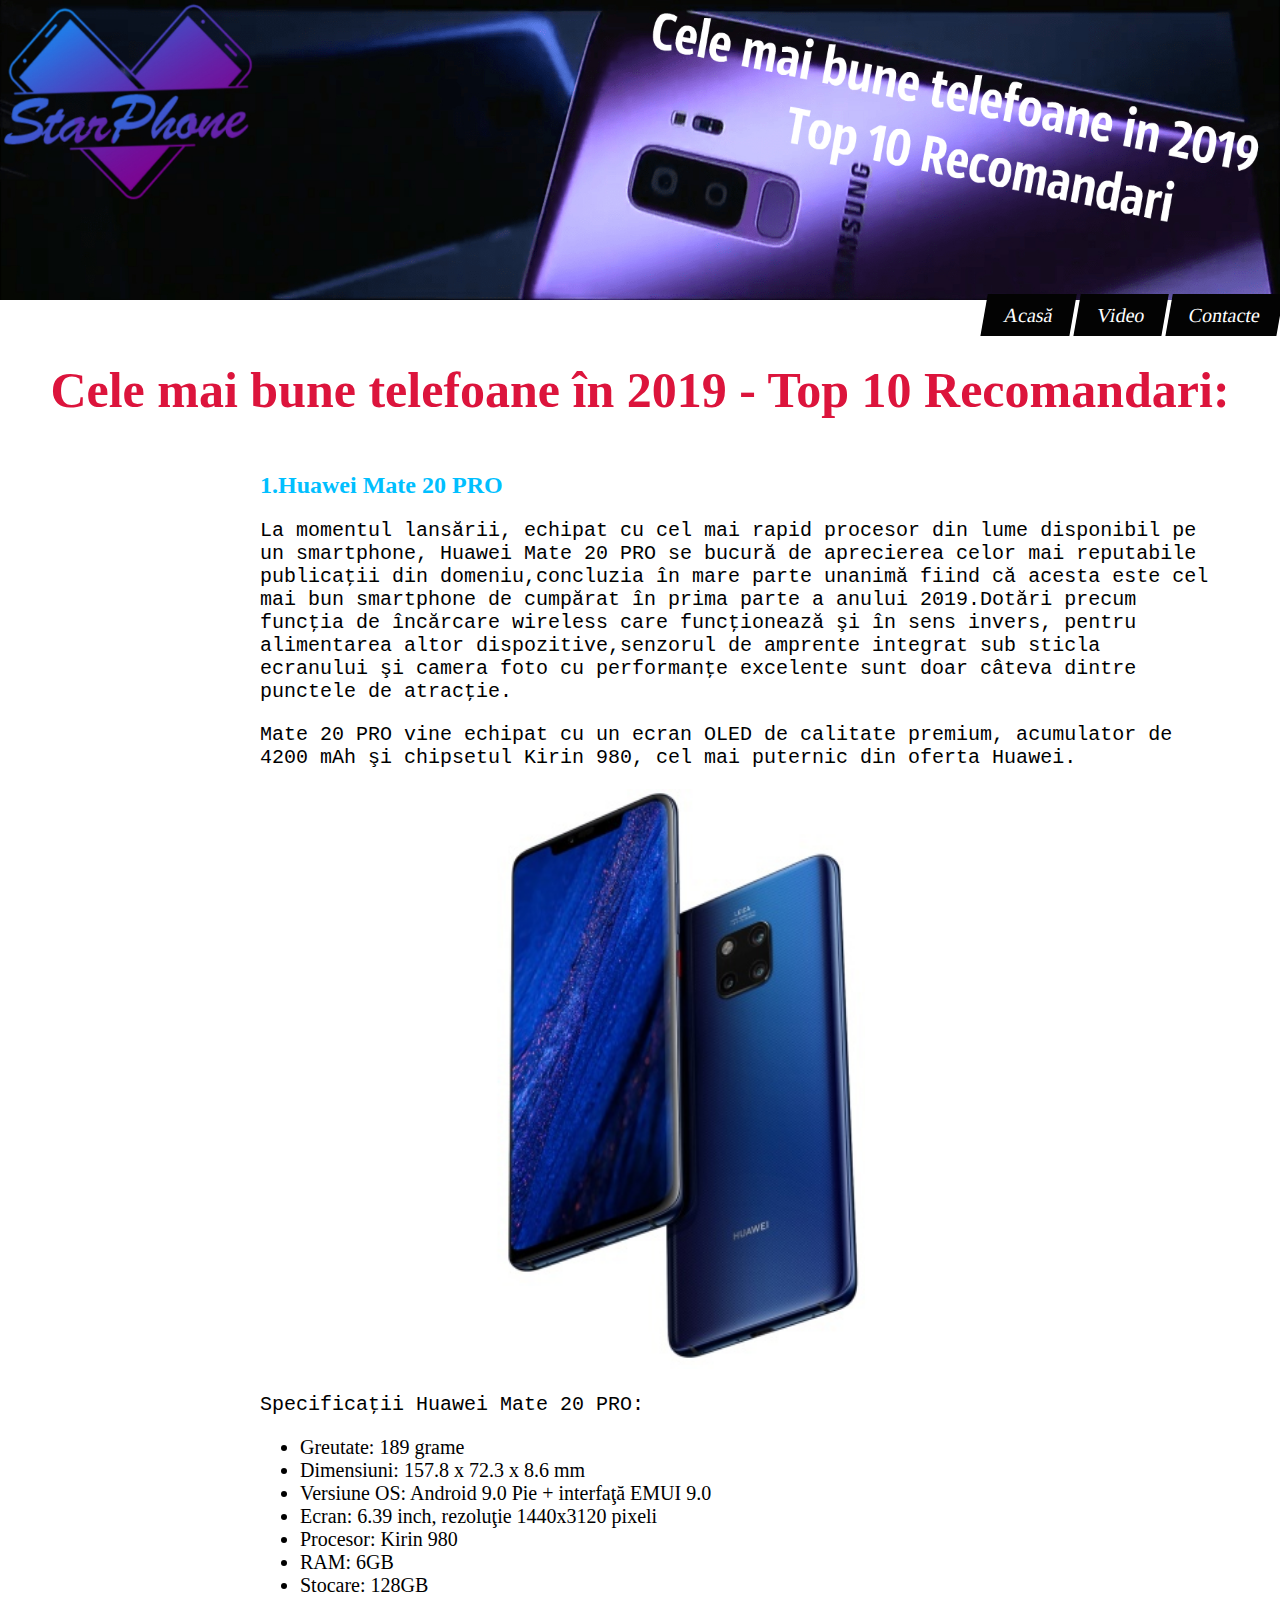
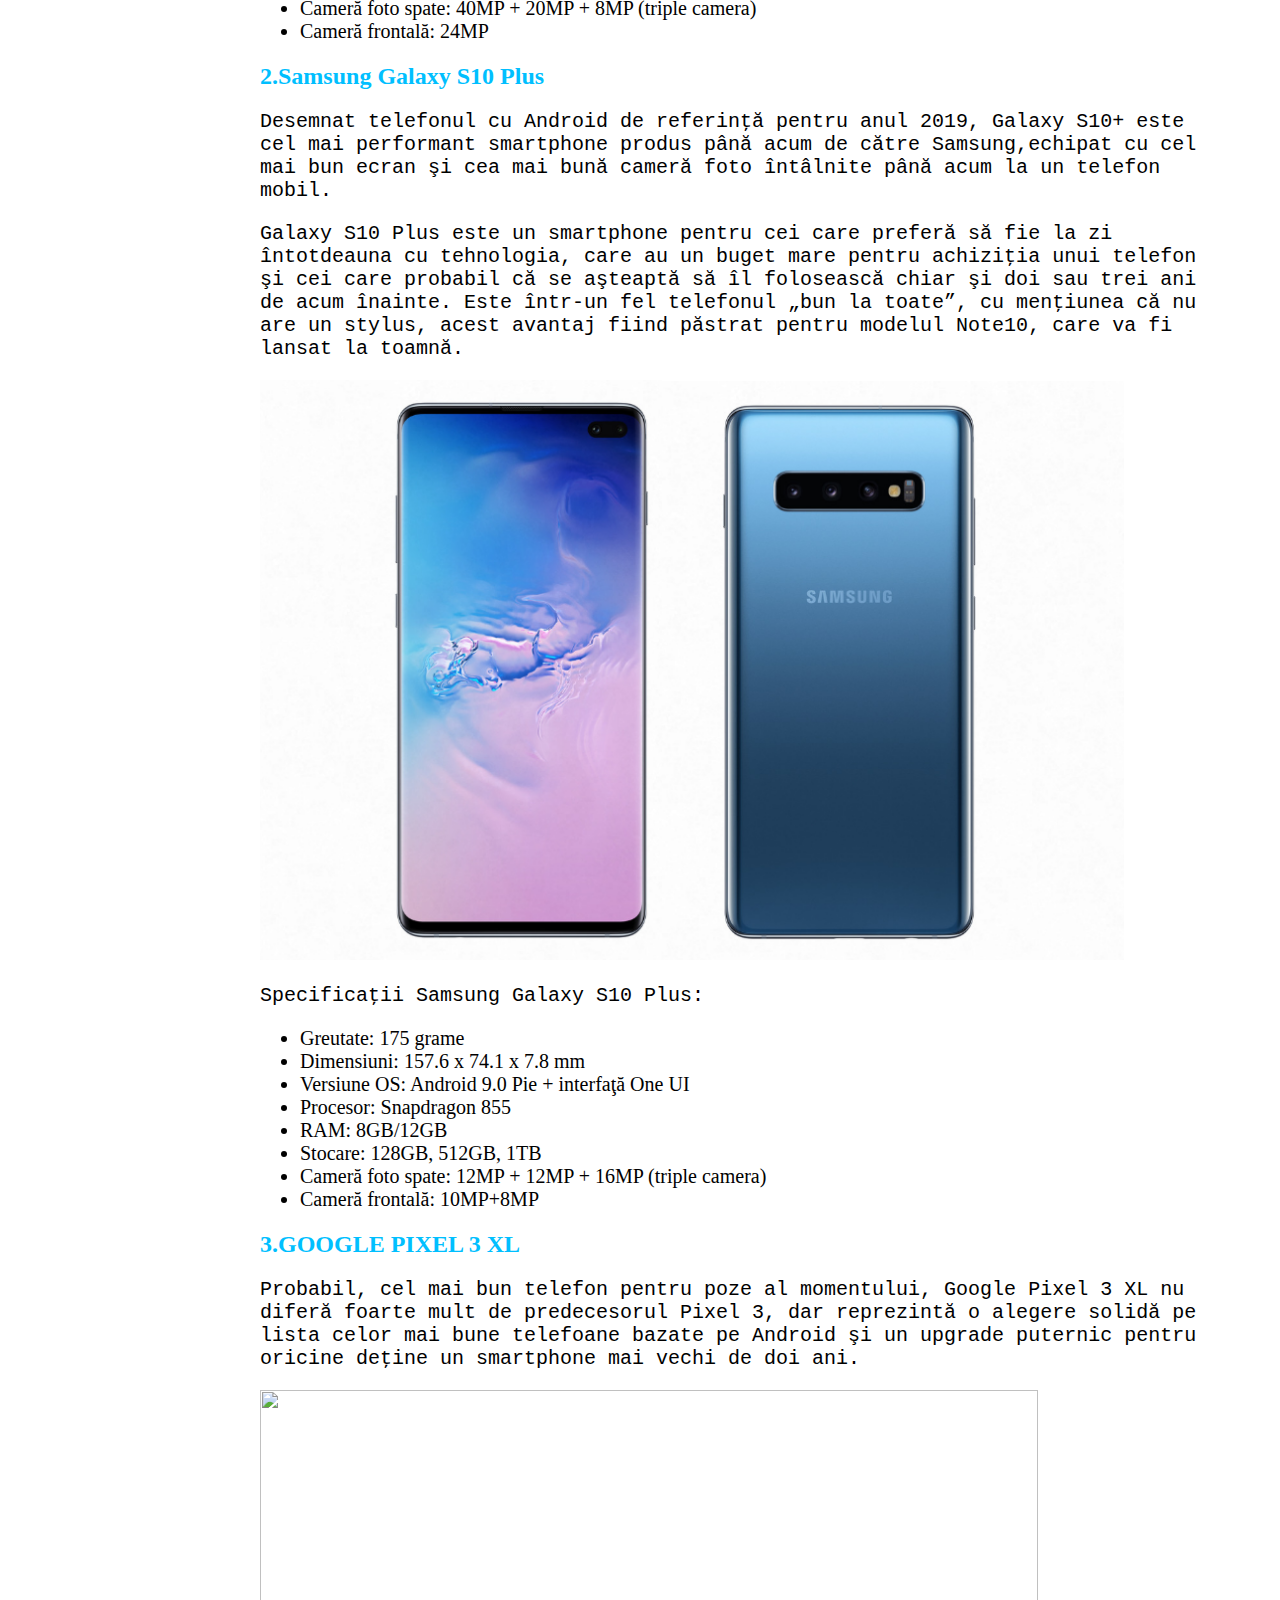
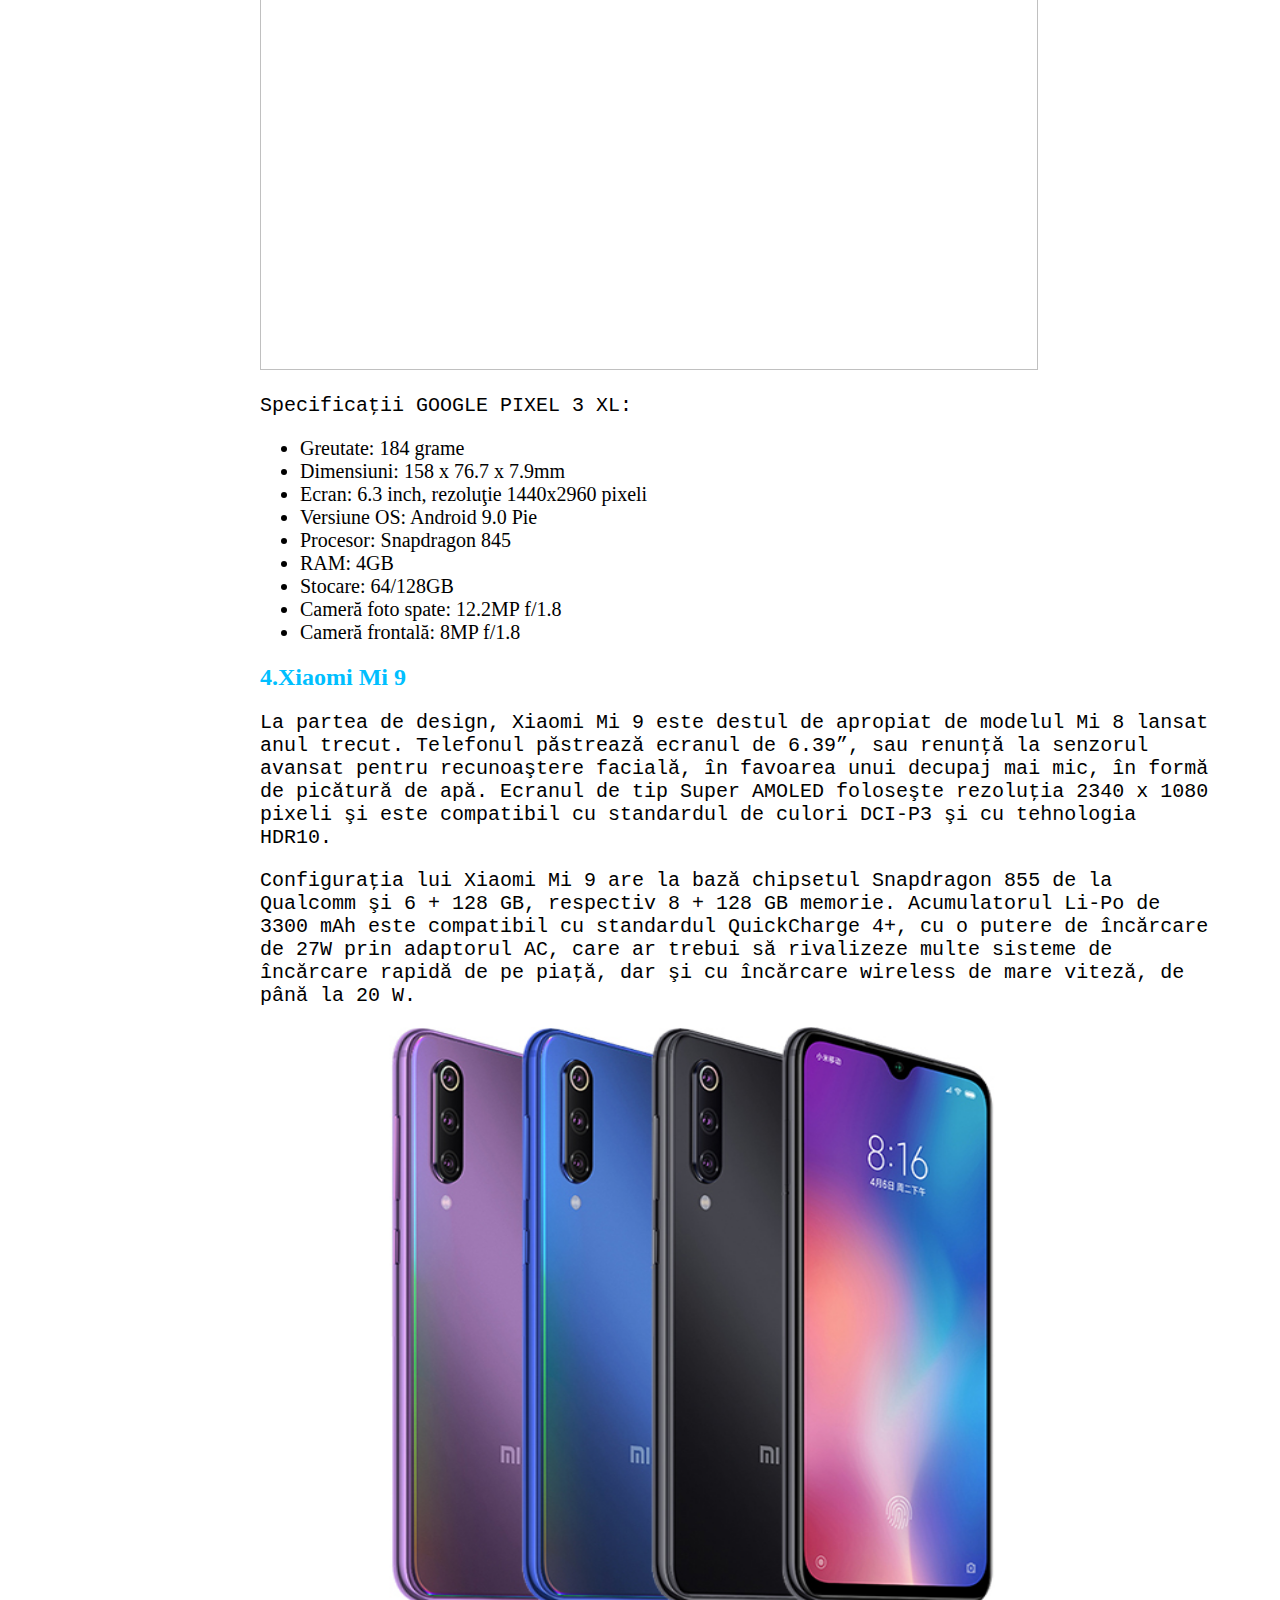
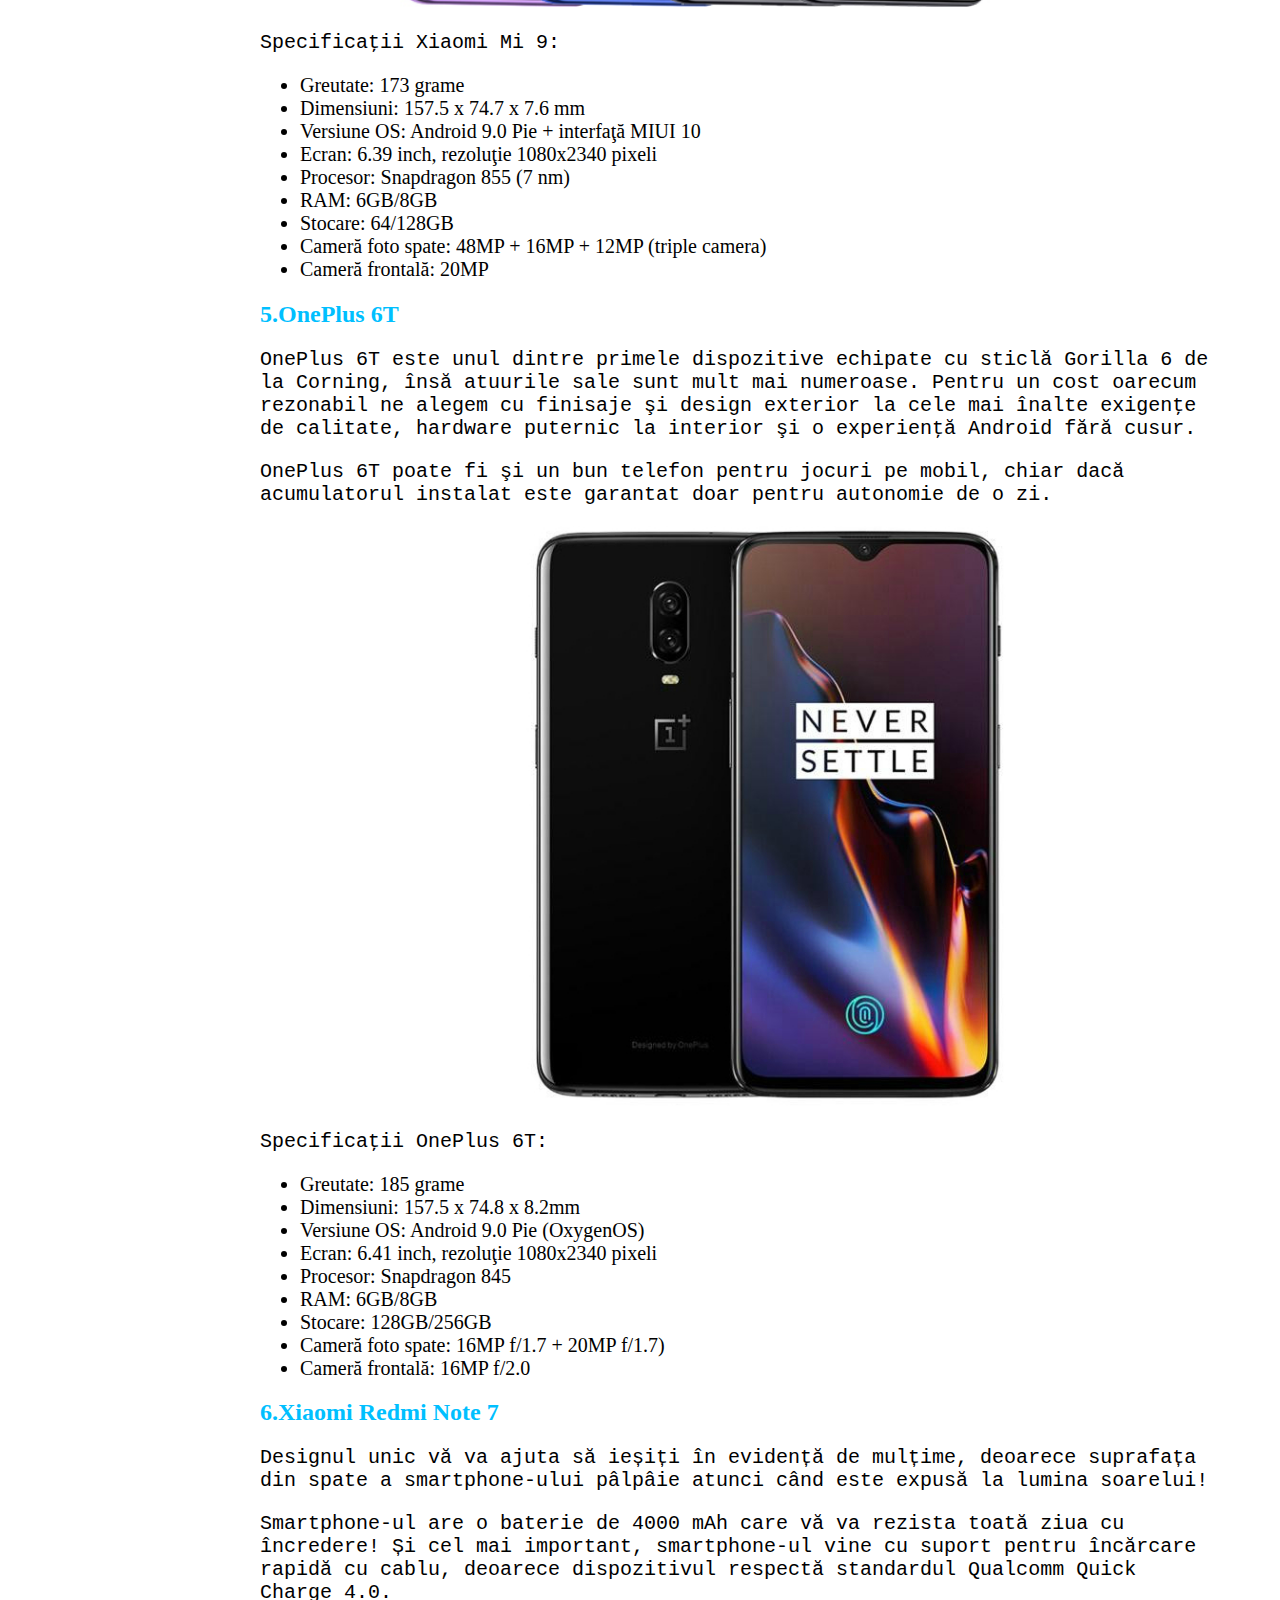
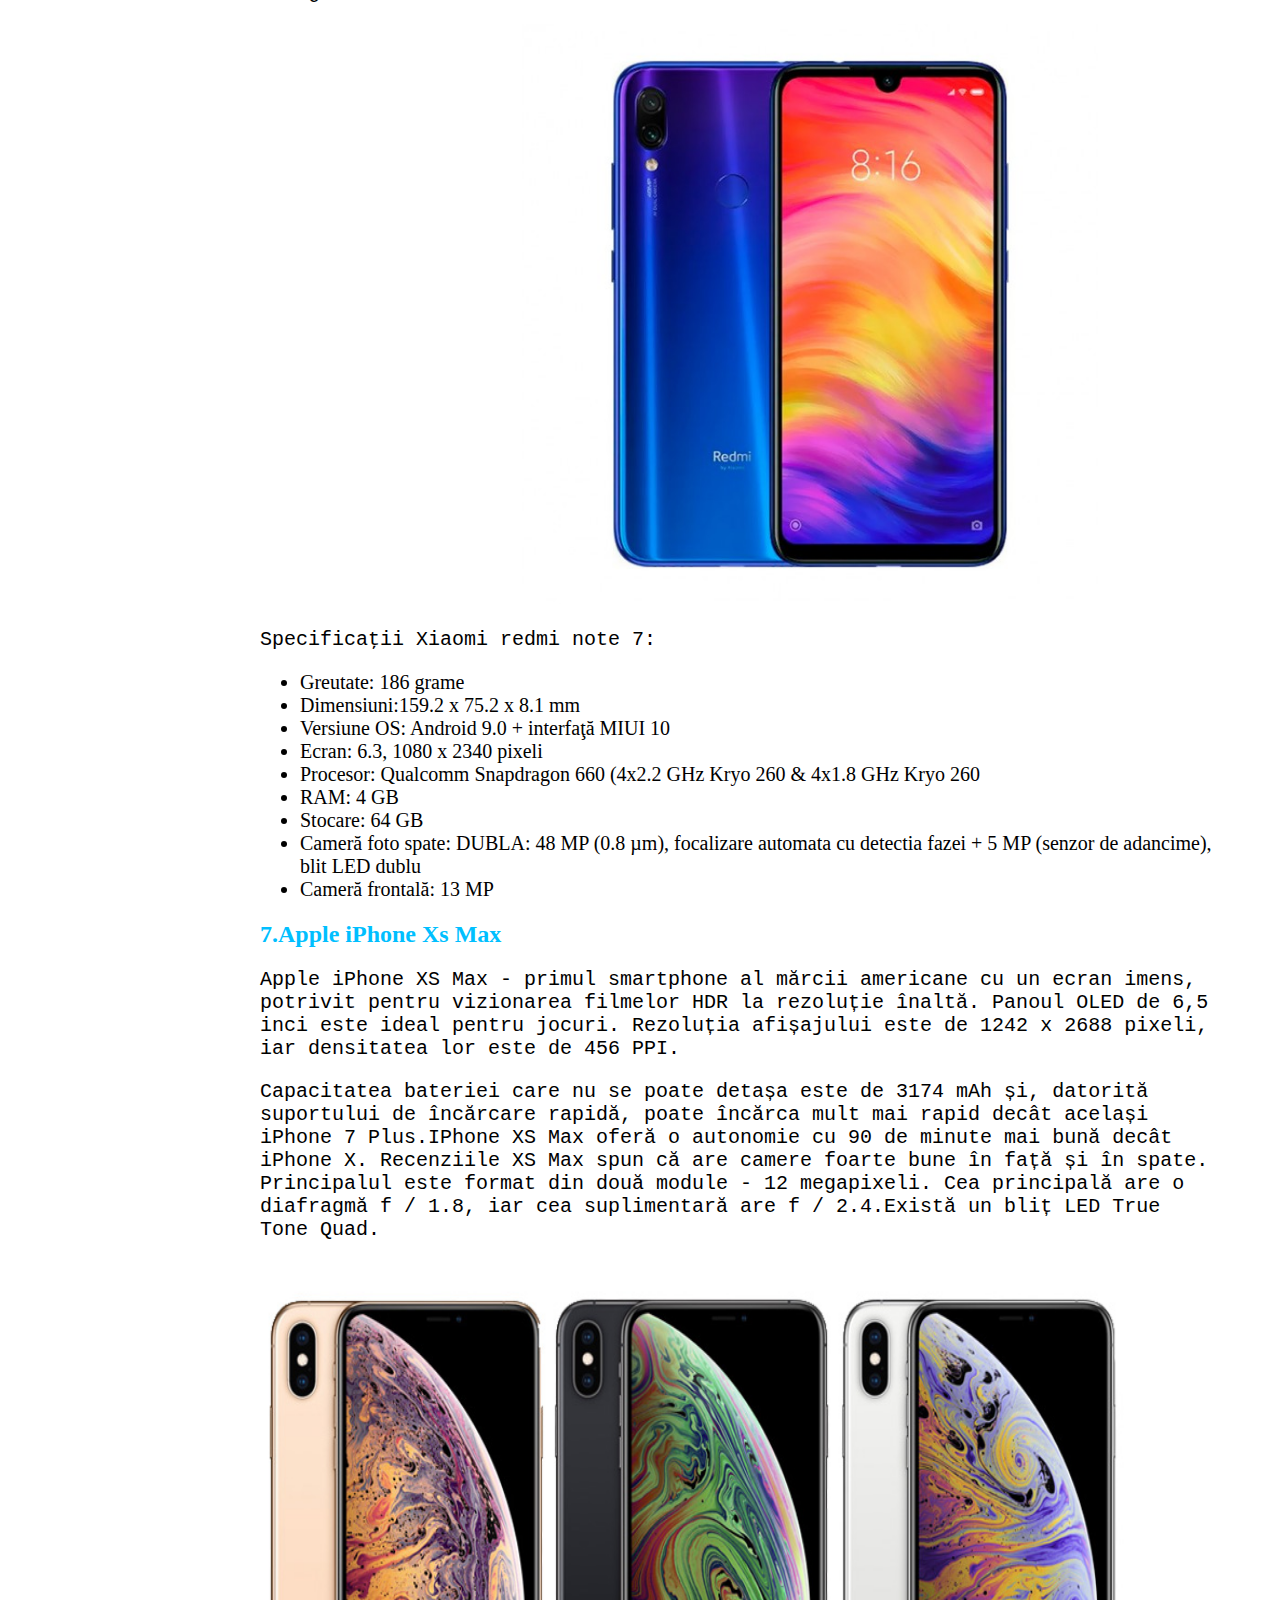
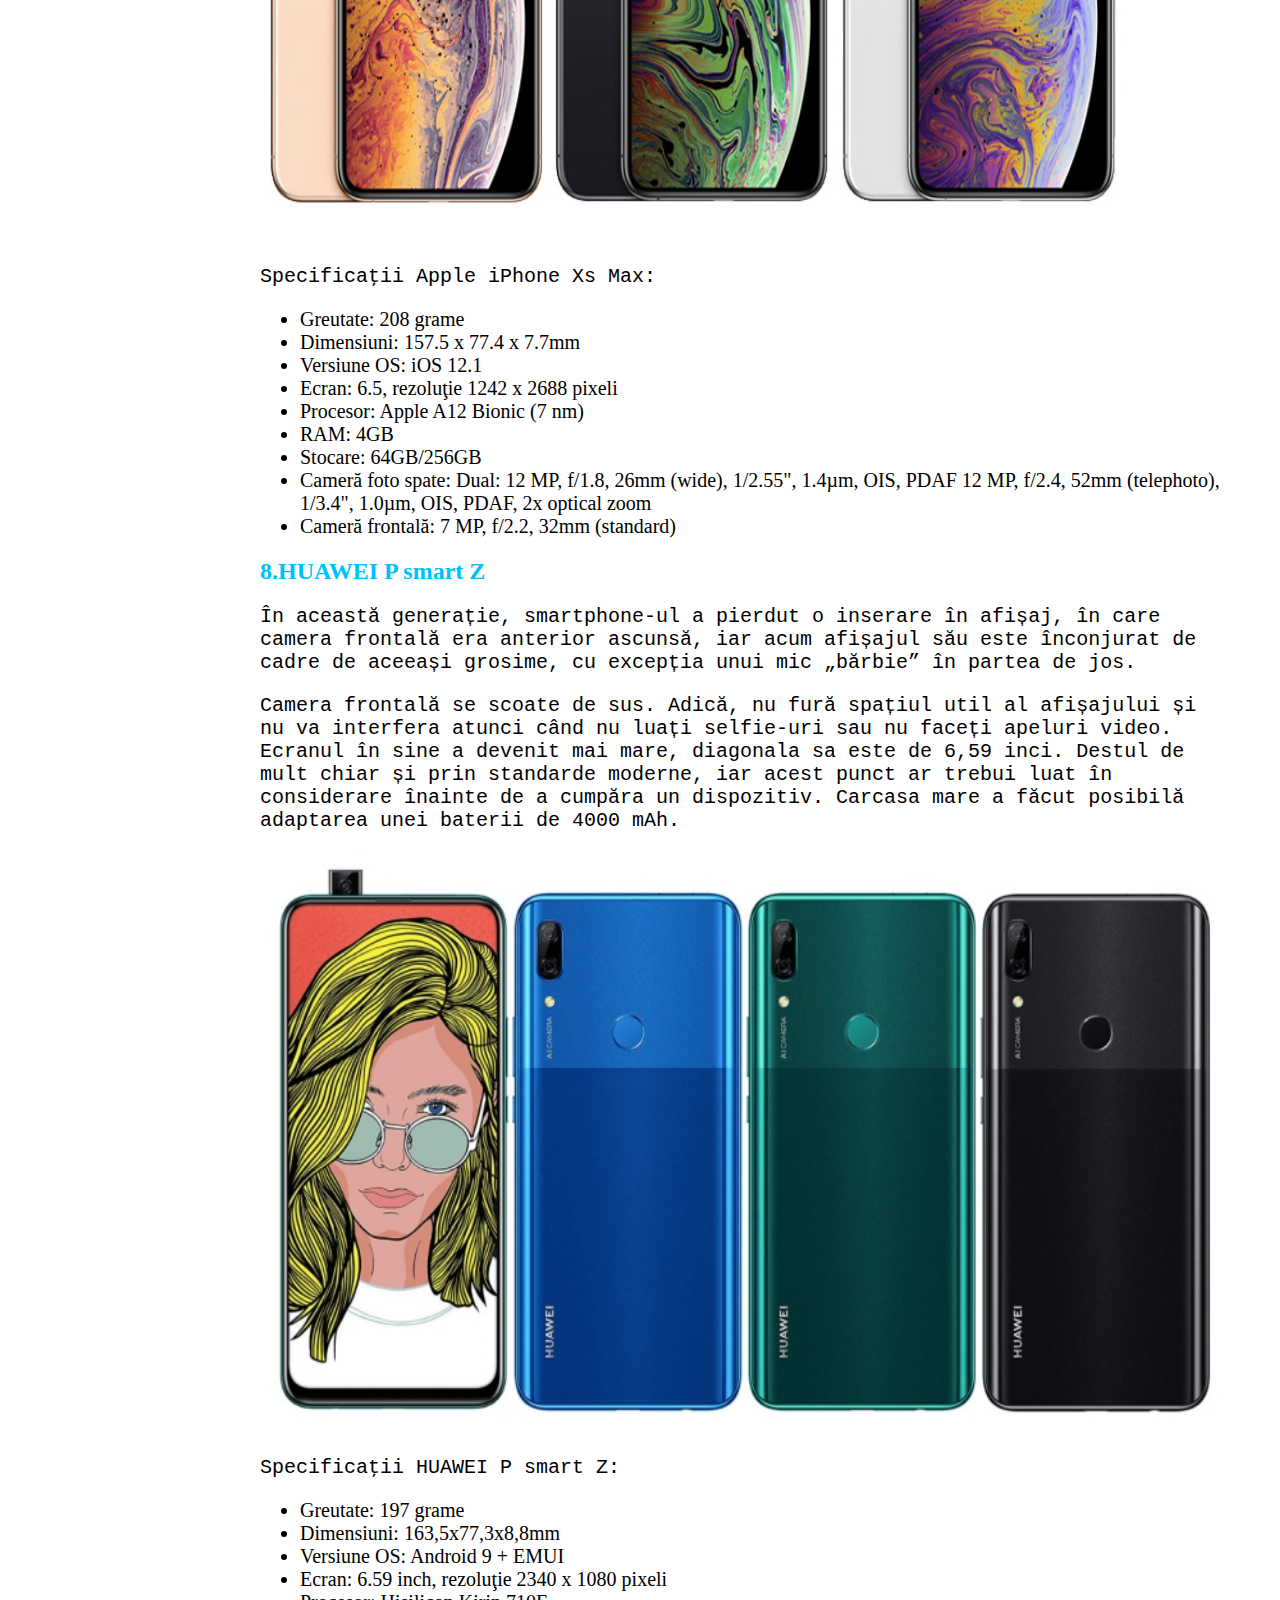
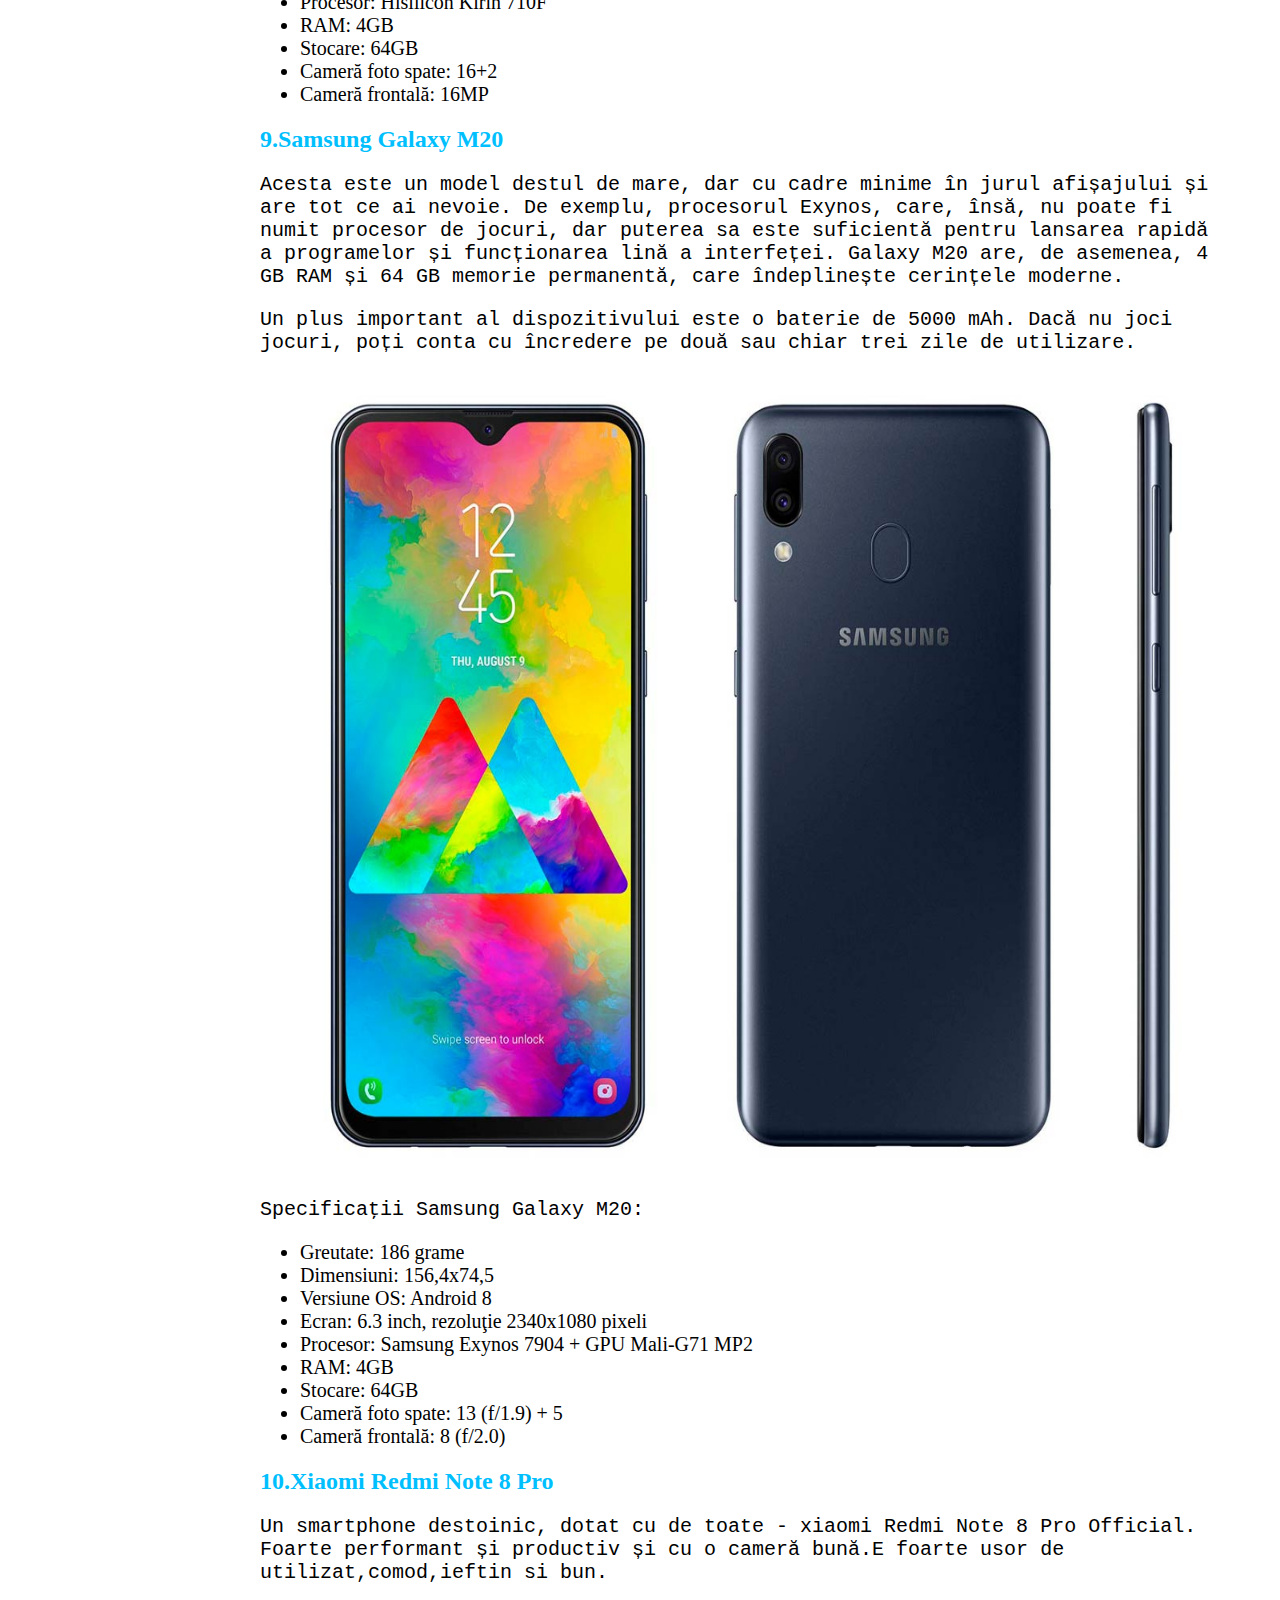
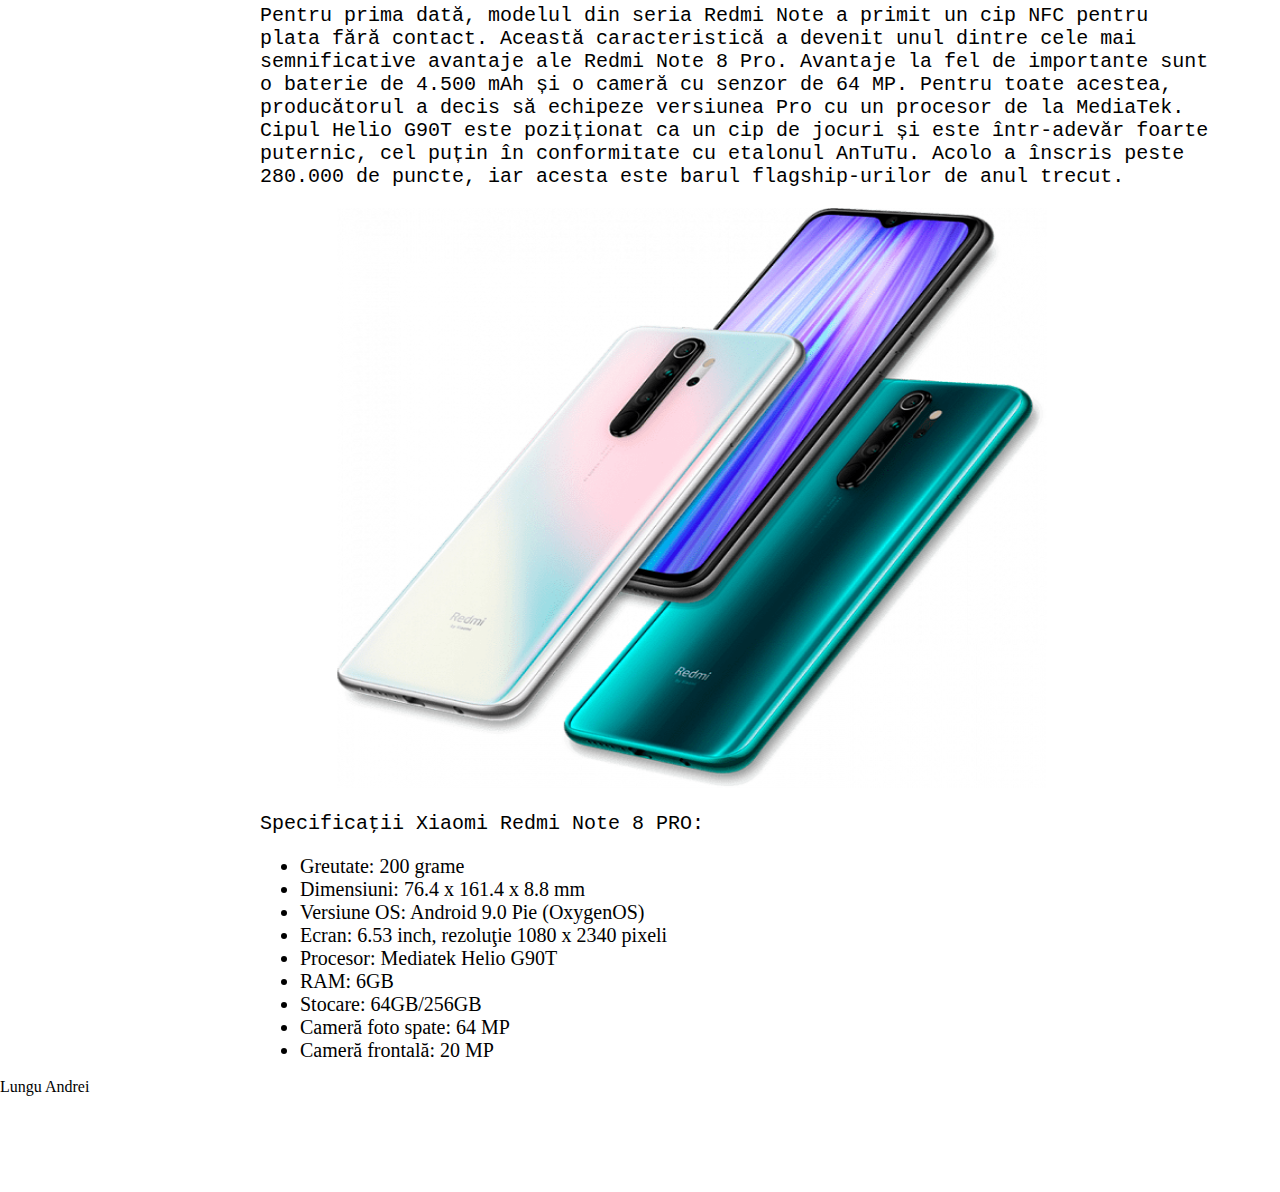
==== commit 86ffb034: "v.7" ====
--- a/WEB Phone/Acasă.html
+++ b/WEB Phone/Acasă.html
@@ -8,7 +8,7 @@
 
 </head>
 <body>
-<img src="IMG/fonsus.jpg" width="100%" height="300px">
+<img src="IMG/fonsus2.jpg" width="100%" height="300px">
 
 
 <header>
--- a/WEB Phone/Css/main.css
+++ b/WEB Phone/Css/main.css
@@ -1,7 +1,4 @@
 body {
-	background:url(../IMG/fon5.jpg); 
-	background-attachment: fixed;
-	background-size: 100% auto;
 	margin: 0;
 	padding: 0;
 }
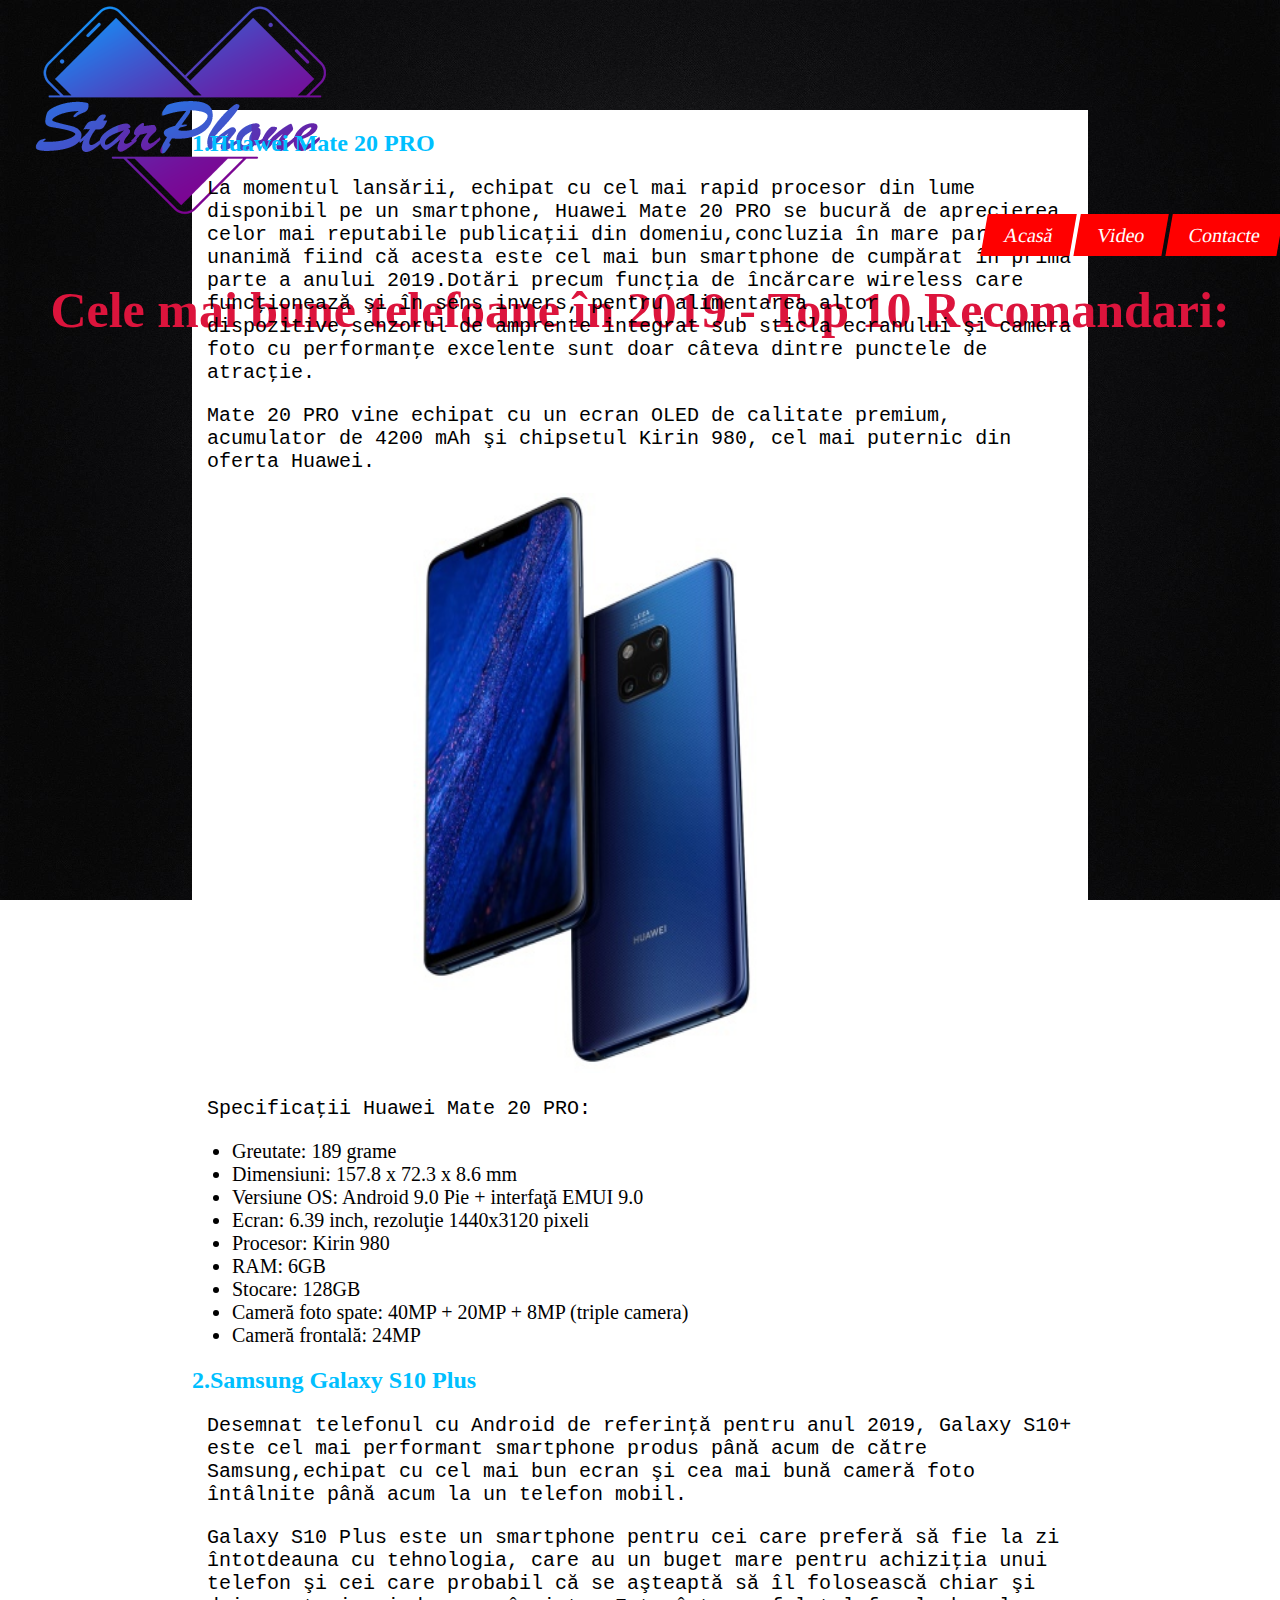
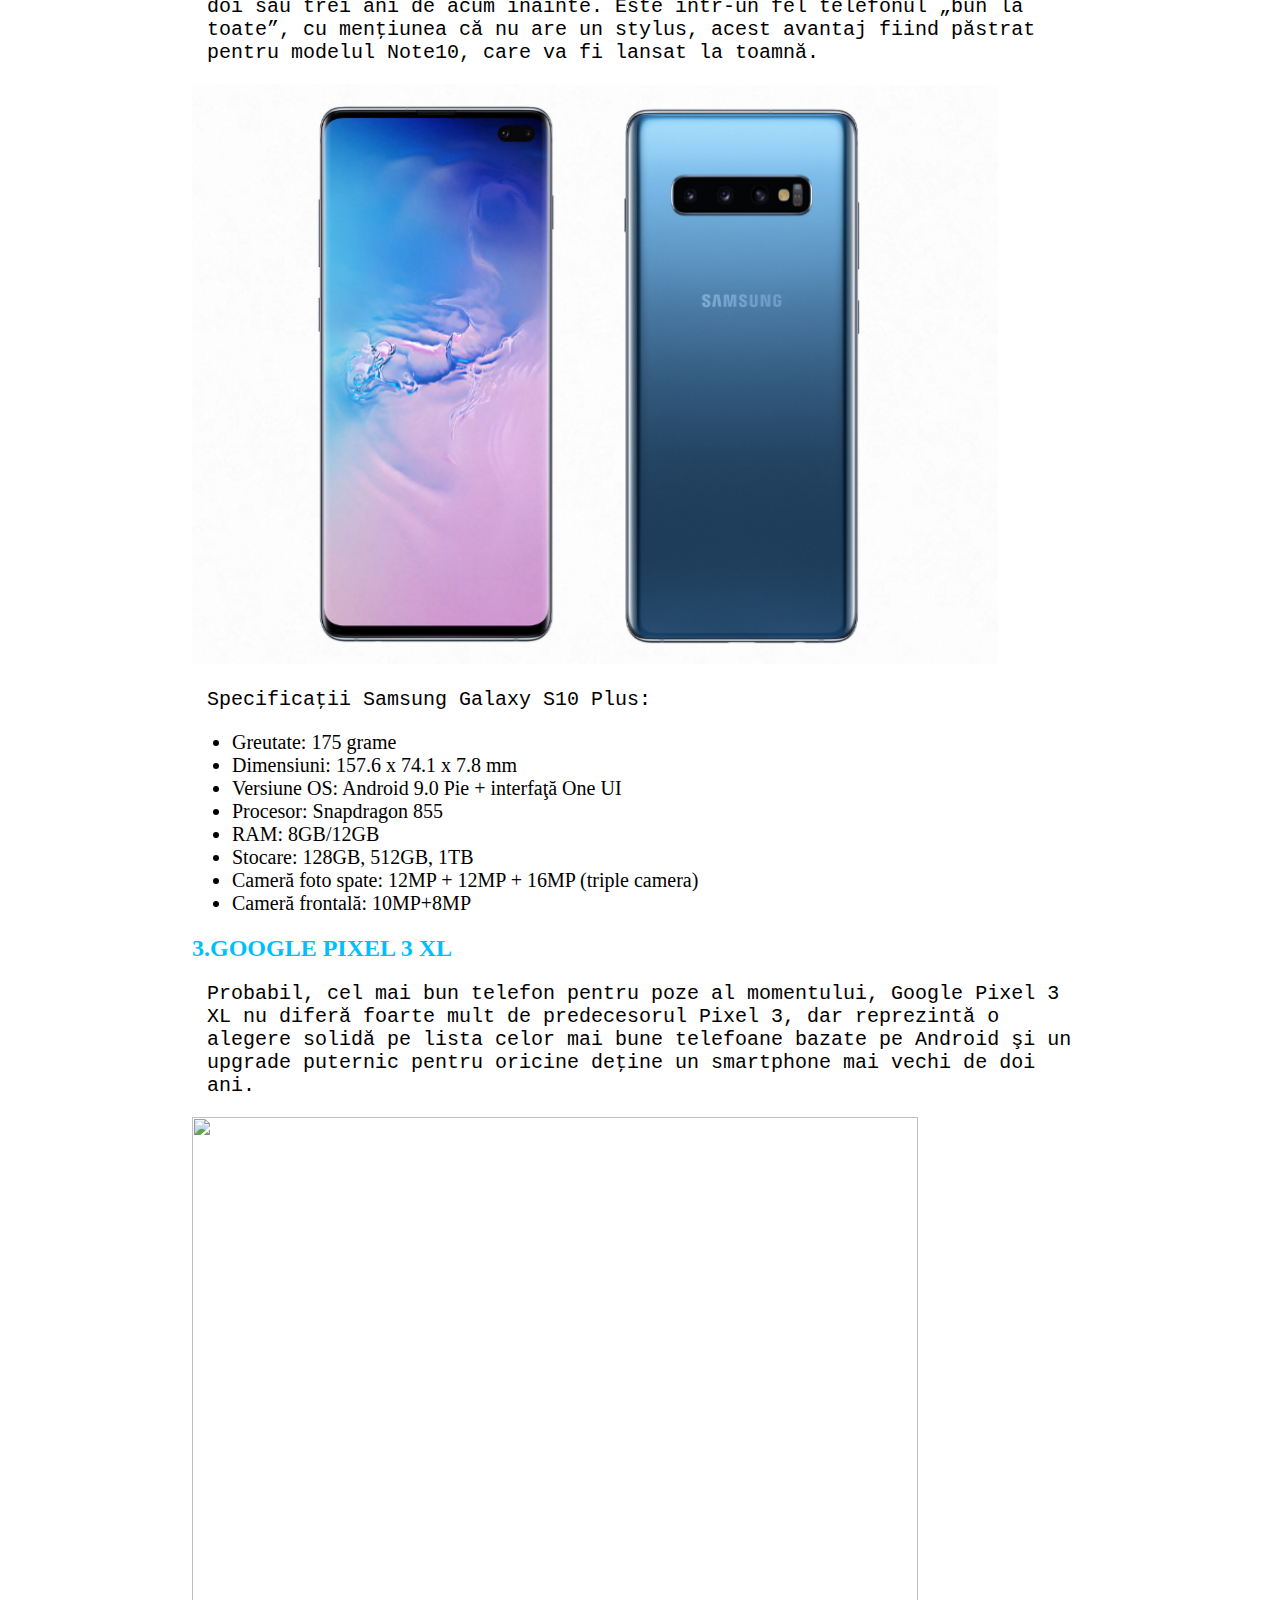
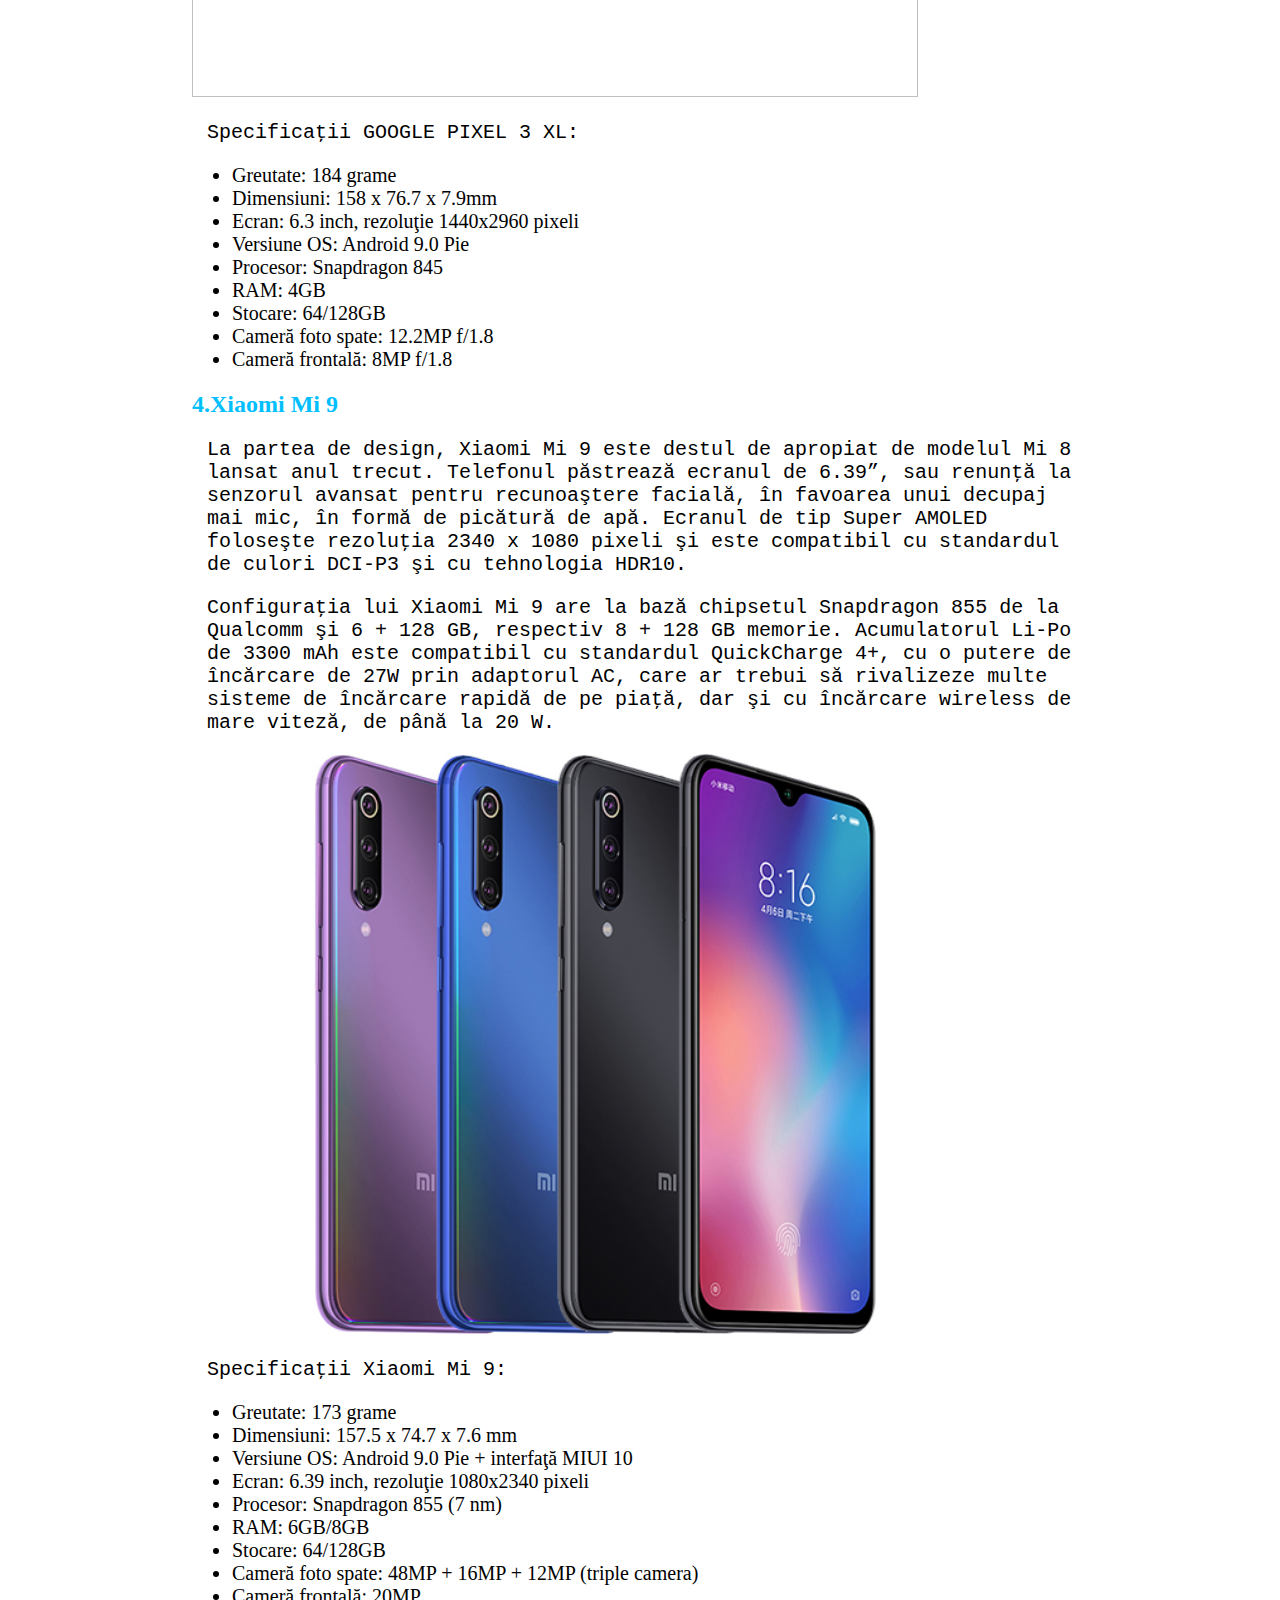
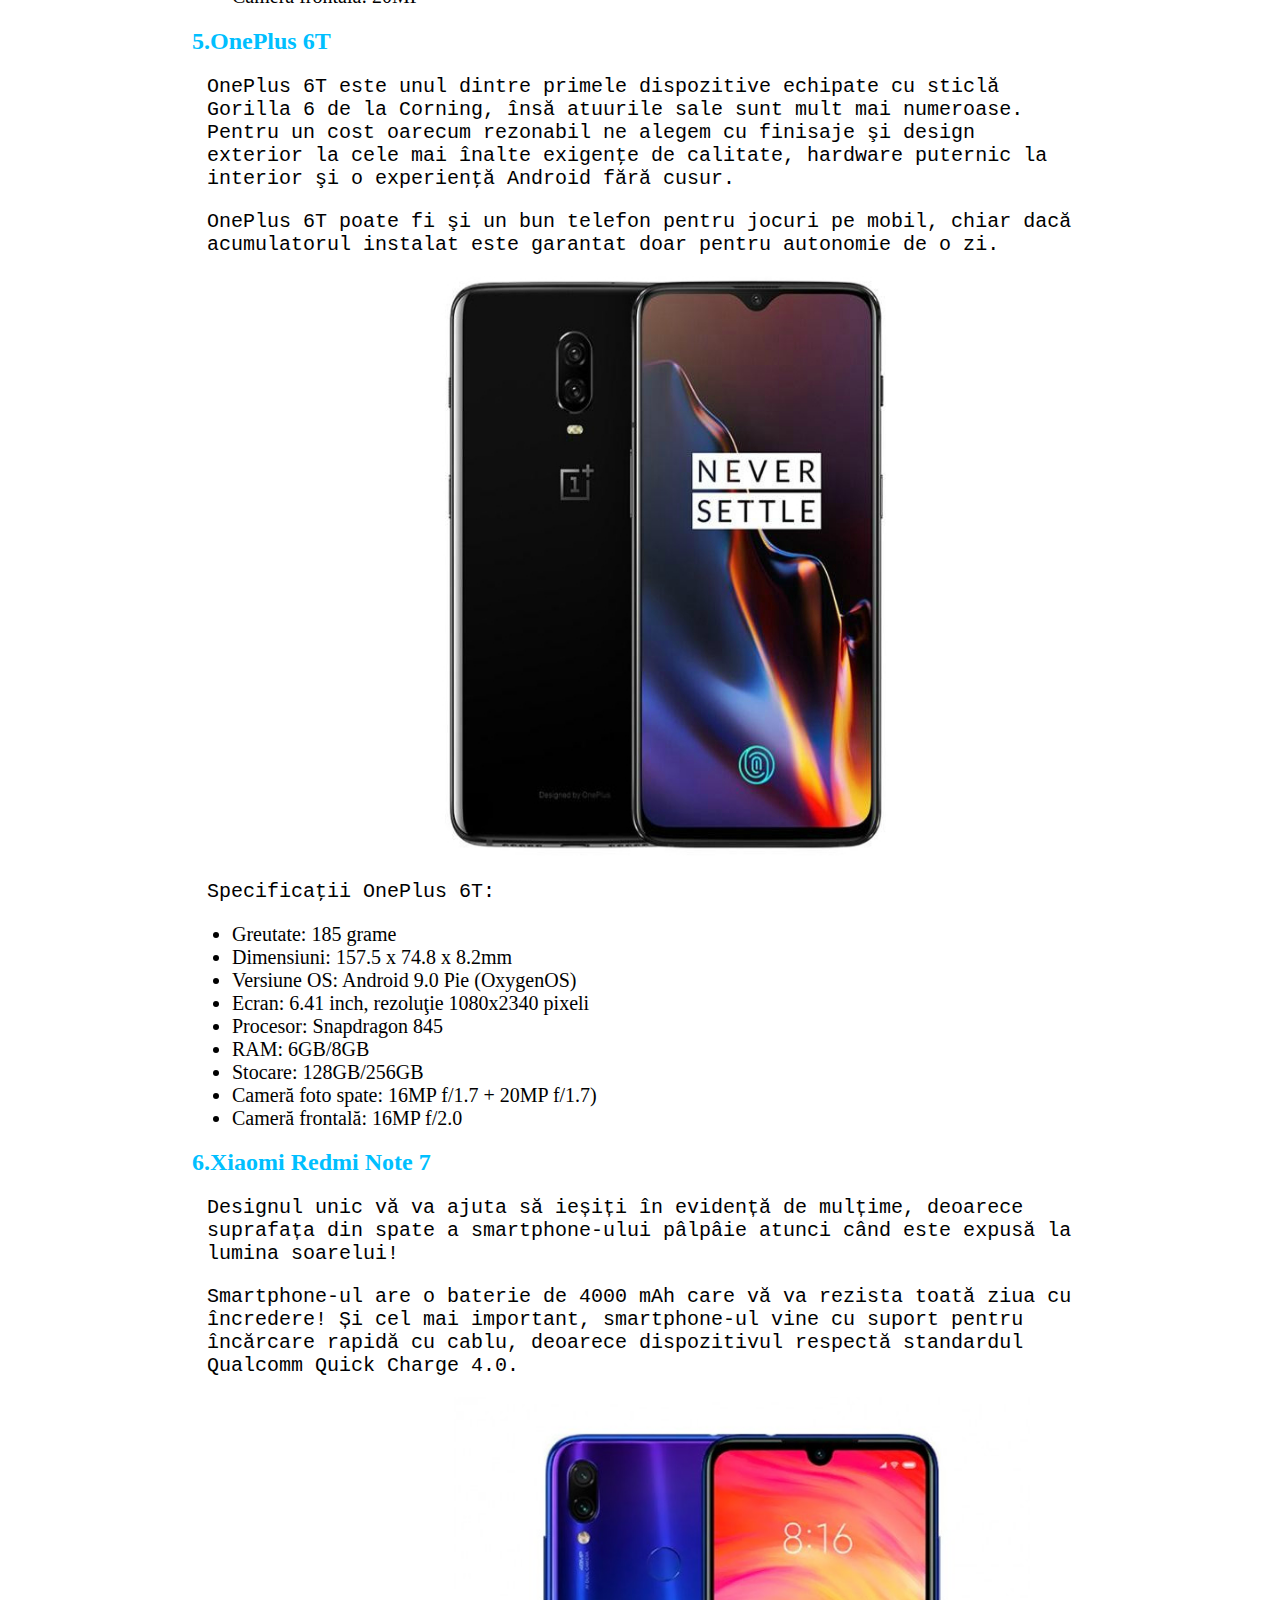
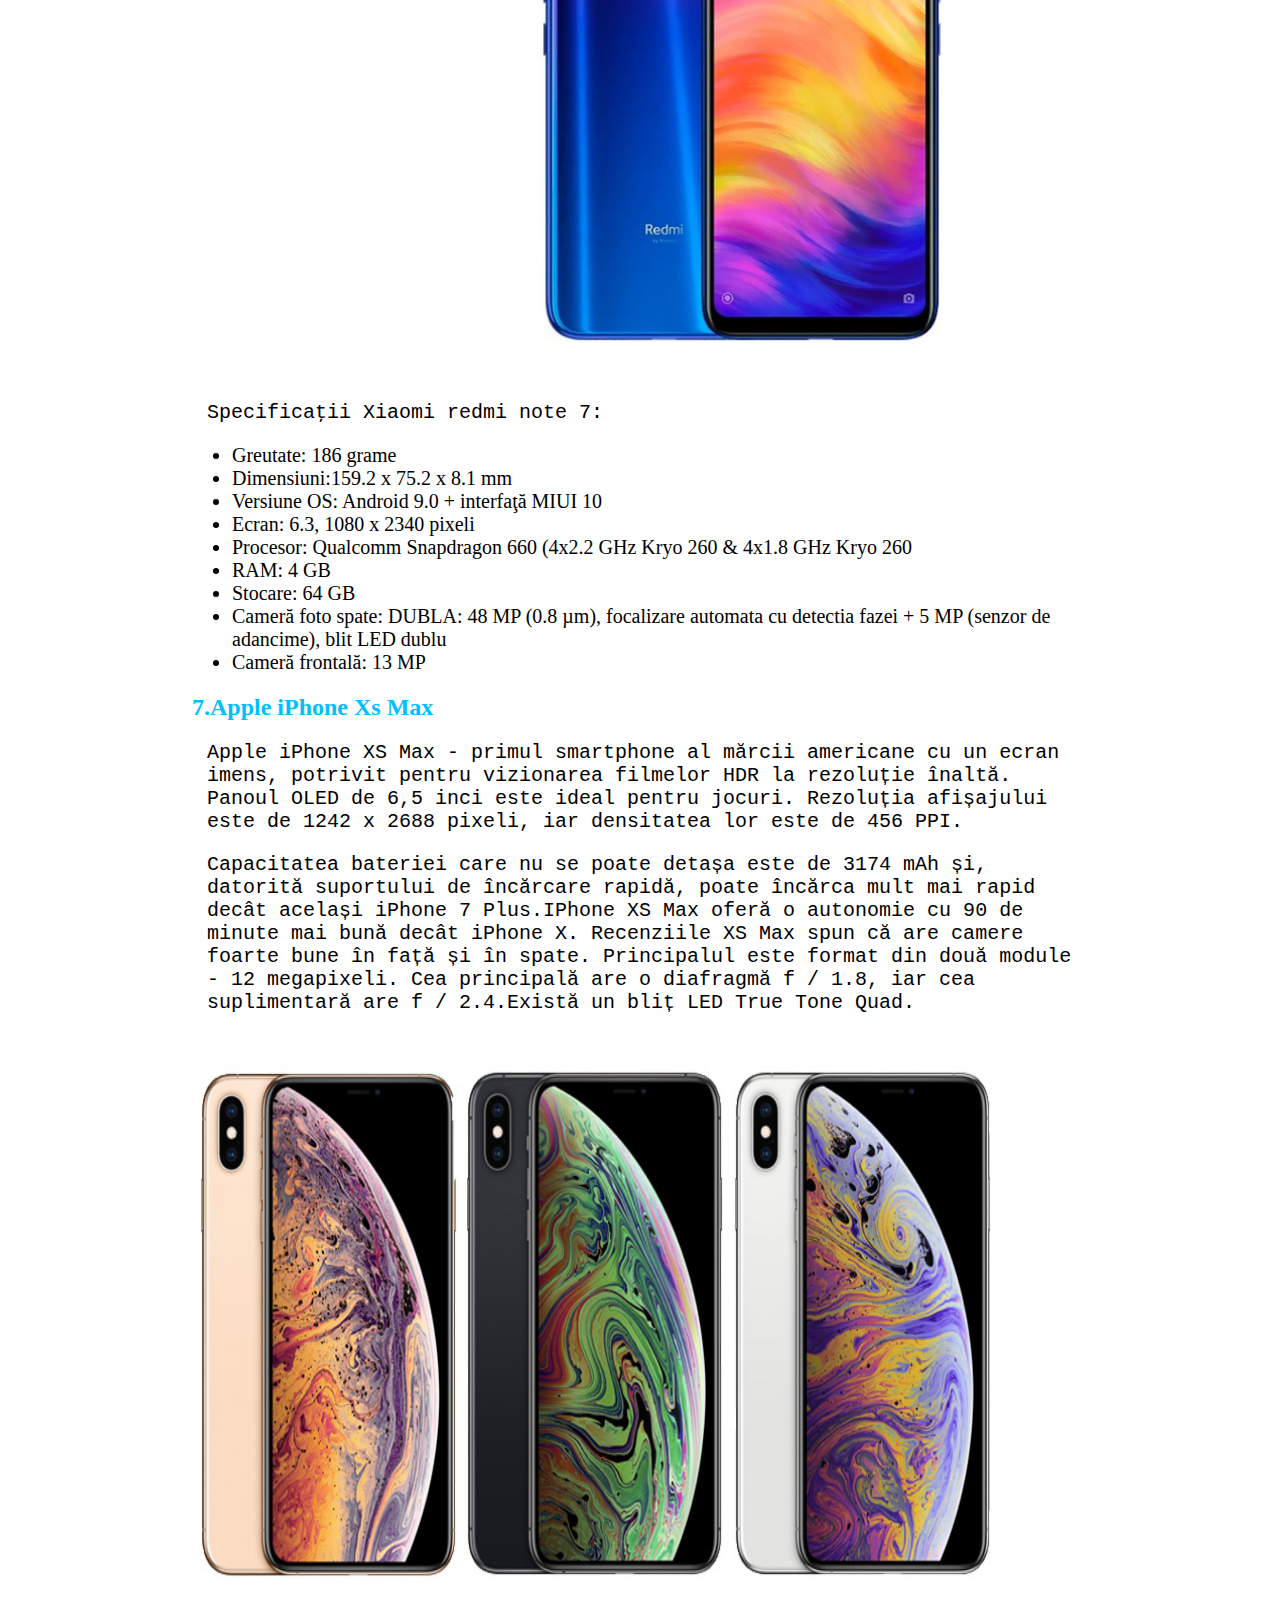
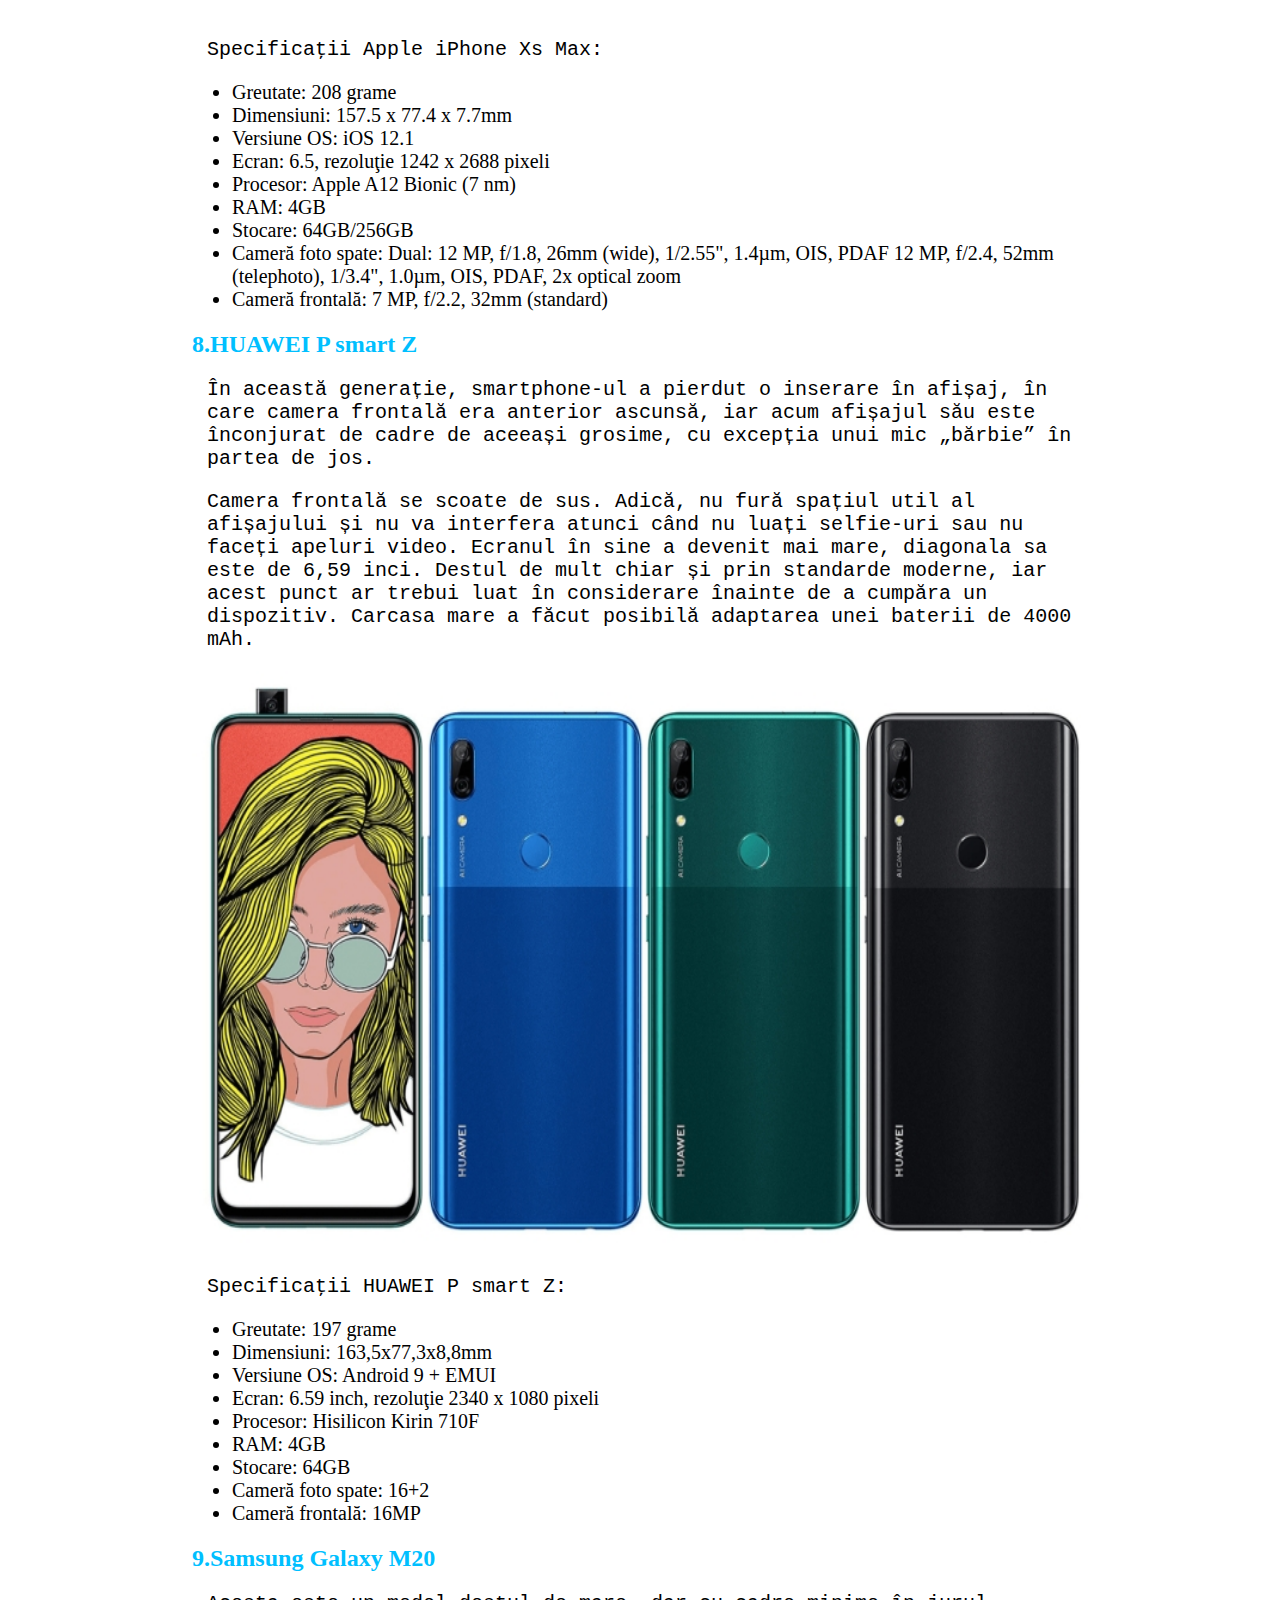
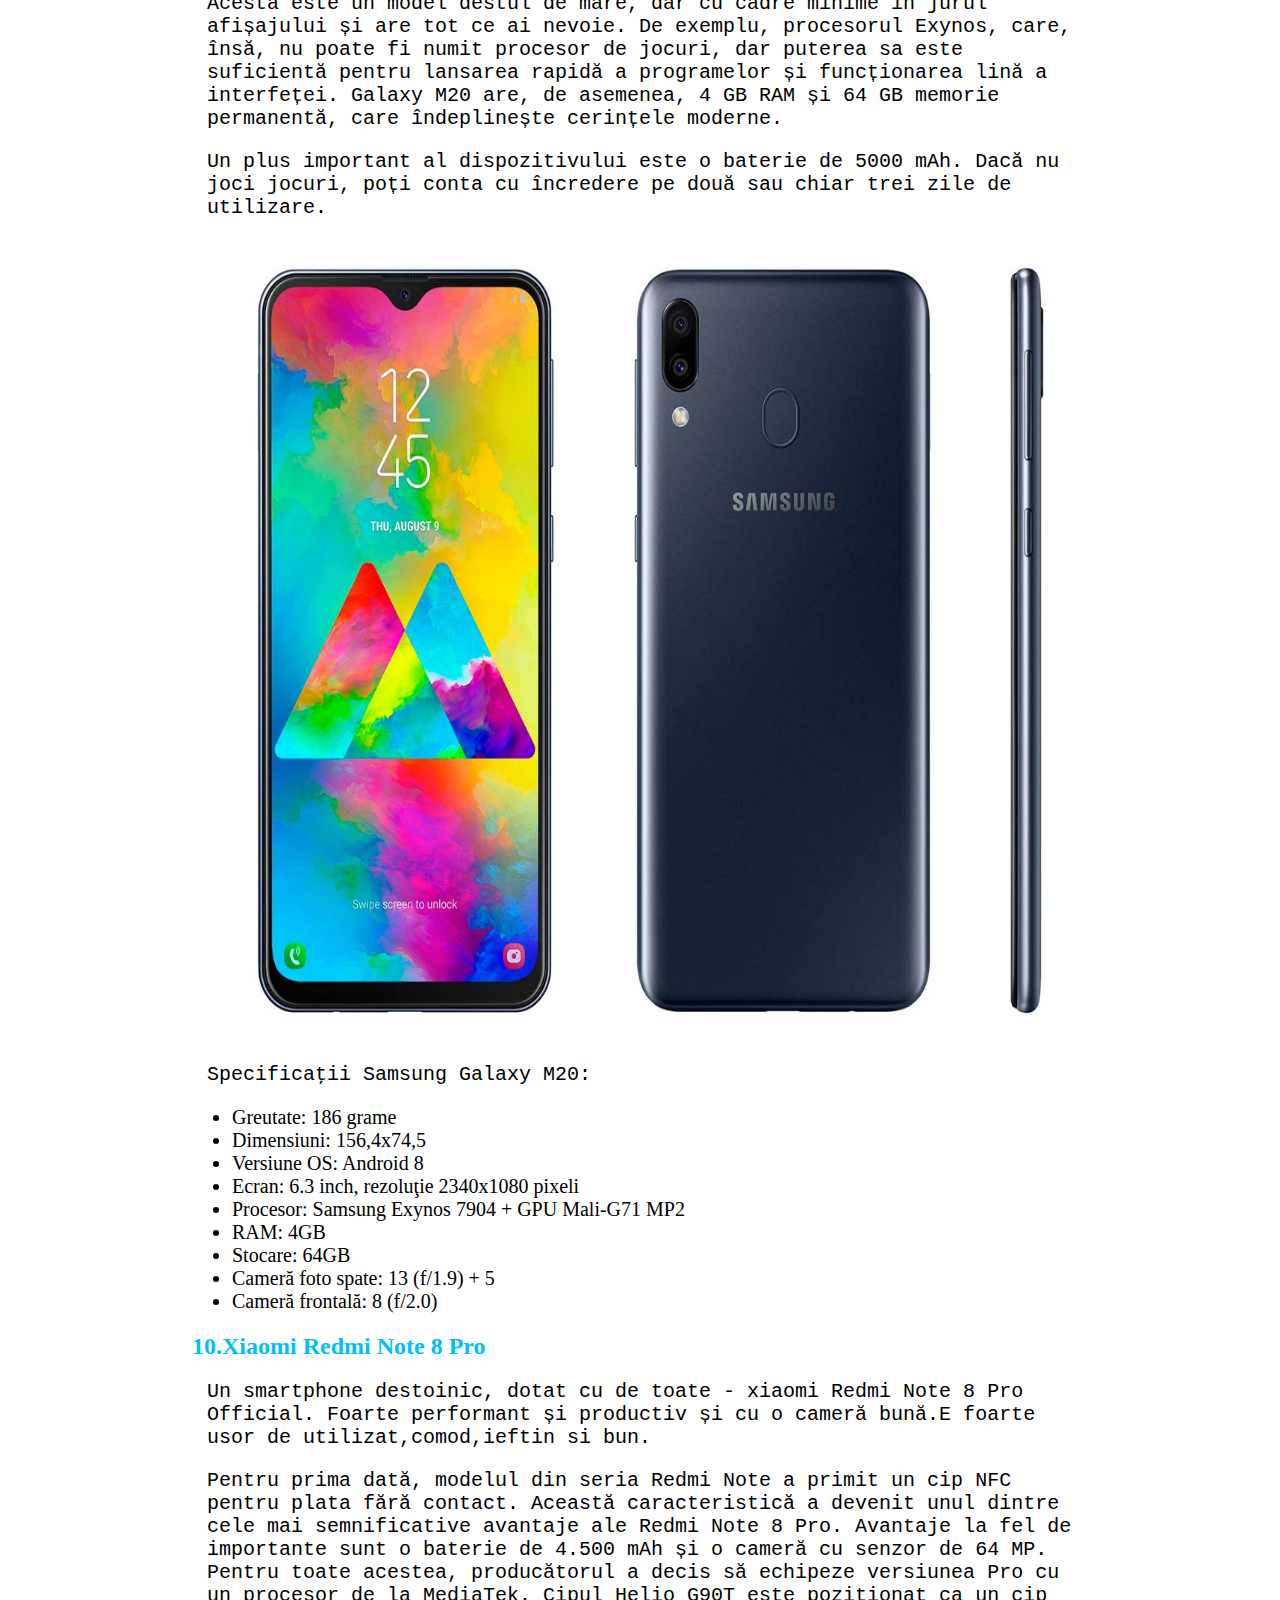
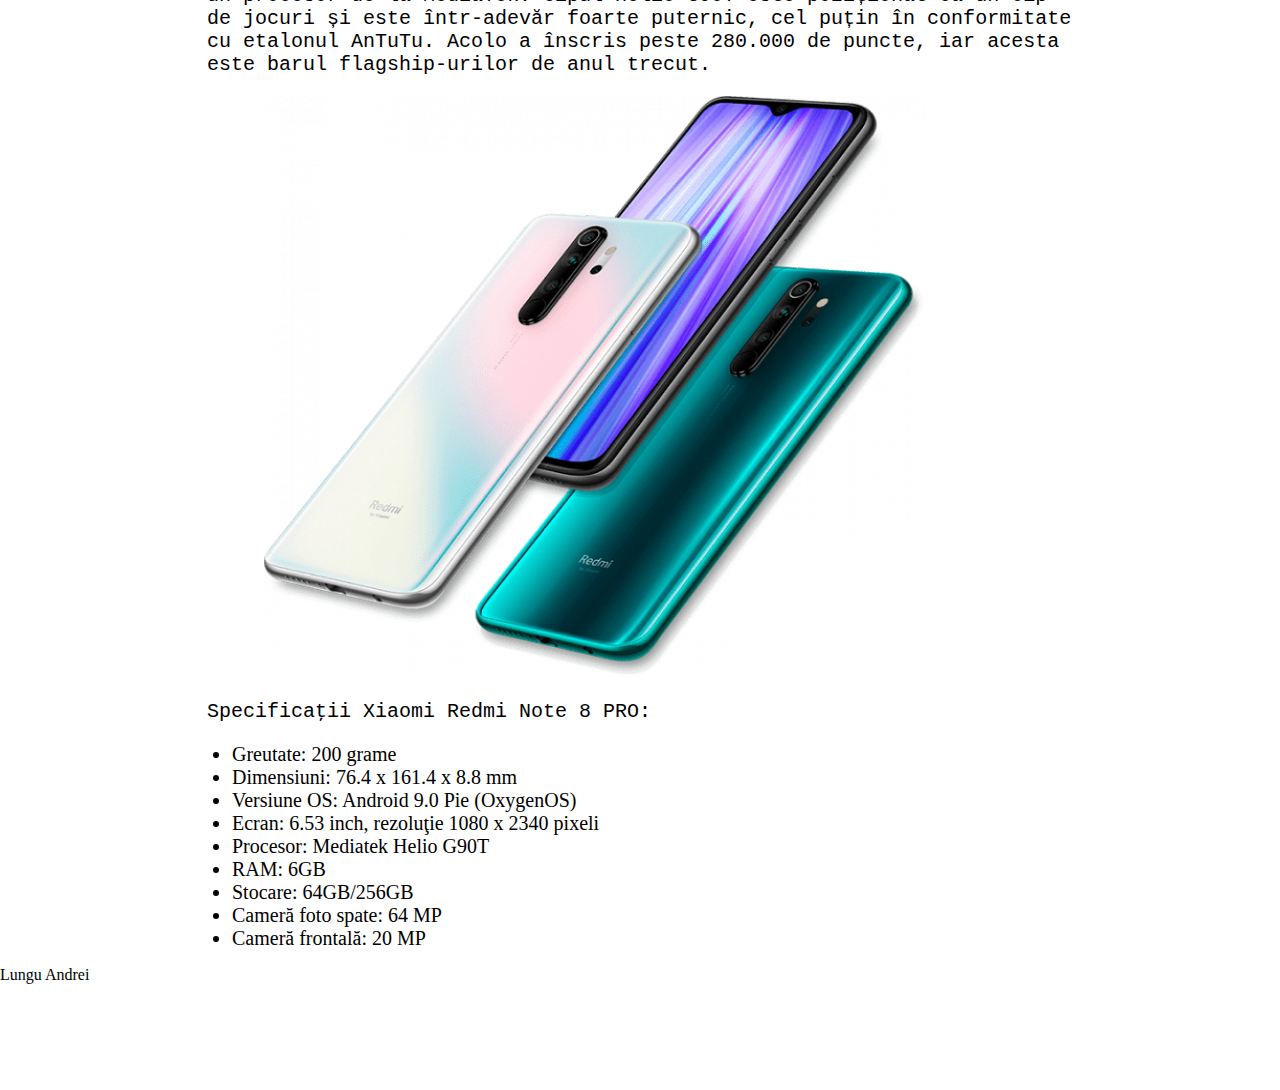
==== commit 5ff16543: "v7" ====
--- a/WEB Phone/Acasă.html
+++ b/WEB Phone/Acasă.html
@@ -1,15 +1,14 @@
 ﻿<!doctype html>
 <html lang="en">
 <head>
-      <meta charset="utf-8">
-		 <title> StarPhone </title>
-		 <link rel="stylesheet" href="Css/main.css">
-             <link rel="stylesheet" href="Css/menu.css">
+    <meta charset="utf-8">
+	<title> StarPhone </title>
+    <link rel="stylesheet" href="Css/main.css">
+    <link rel="stylesheet" href="Css/menu.css">
 
 </head>
 <body>
-<img src="IMG/fonsus2.jpg" width="100%" height="300px">
-
+<img src="IMG/logo.png">
 
 <header>
 <nav>
@@ -27,12 +26,12 @@
      <div id='gcw_mainFlPKnCG4I' class='gcw_mainFlPKnCG4I'></div>
      <script>function reloadFlPKnCG4I(){ var sc = document.getElementById('scFlPKnCG4I');if (sc) sc.parentNode.removeChild(sc);sc = document.createElement('script');sc.type = 'text/javascript';sc.charset = 'UTF-8';sc.async = true;sc.id='scFlPKnCG4I';sc.src = 'https://freecurrencyrates.com/en/widget-vertical-editable?iso=USD-EUR-RUB-MDL-RON-PLN-GBP&df=2&p=FlPKnCG4I&v=fis&source=fcr&width=210&width_title=0&firstrowvalue=1&thm=eeeeee,ffffff,E3A1A1,CC0000,FFFFFF,eeeeee,ffffff,CC0000,000000&title=StarPhone%20currency&tzo=-180';var div = document.getElementById('gcw_mainFlPKnCG4I');div.parentNode.insertBefore(sc, div);} reloadFlPKnCG4I(); </script>
 </aside>
-
+<div>
 <section>
       <h2>1.Huawei Mate 20 PRO</h2> 
       <p>La momentul lansării, echipat cu cel mai rapid procesor din lume disponibil pe un smartphone, Huawei Mate 20 PRO se bucură de aprecierea celor mai reputabile publicaţii din domeniu,concluzia în mare parte unanimă fiind că acesta este cel mai bun smartphone de cumpărat în prima parte a anului 2019.Dotări precum funcţia de încărcare wireless care funcţionează şi în sens invers, pentru alimentarea altor dispozitive,senzorul de amprente integrat sub sticla ecranului şi camera foto cu performanţe excelente sunt doar câteva dintre punctele de atracţie.</p>
       <p>Mate 20 PRO vine echipat cu un ecran OLED de calitate premium, acumulator de 4200 mAh şi chipsetul Kirin 980, cel mai puternic din oferta Huawei.</p>
-      <img class="aligncenter size-medium lazyloaded" src="IMG/mate p20.jpg" width="90%" height="580px">
+      <img src="IMG/mate p20.jpg" width="90%" height="580px">
       <p>Specificaţii Huawei Mate 20 PRO:</p>
       <ul>
             <li>Greutate: 189 grame</li>
@@ -201,6 +200,7 @@
       </ul>
 
 </section>
+</div>
 
 
 <footer>Lungu Andrei</footer>
--- a/WEB Phone/Css/main.css
+++ b/WEB Phone/Css/main.css
@@ -1,4 +1,7 @@
 body {
+    background:url(../IMG/fonprin.jpg); 
+	background-attachment: fixed;
+	background-size: 100% auto;
 	margin: 0;
 	padding: 0;
 }
@@ -16,7 +19,7 @@
 }
 
 section {
-		width: 75%;
+		width: 100%;
 }
 
 section h2{
@@ -27,6 +30,8 @@
 	font-size: 20px;
 	color:black;
 	background:transparent;
+    padding-left:15px;
+	padding-right:15px;
 }
 
 p{
@@ -38,6 +43,16 @@
 	color:rgb(0, 0, 0);
 }
 
+div{
+
+	background: white;
+	margin-left:15%;
+	margin-right: 15%;
+	margin-top: -280px
+
+
+}
+
 
 .video-gallery li {
 	display: inline-block;
@@ -46,6 +61,4 @@
 	padding: 5px;
 	width: 45%;
 }
-
-
  --- a/WEB Phone/Css/menu.css
+++ b/WEB Phone/Css/menu.css
@@ -29,7 +29,7 @@
   nav a {
       padding: 10px 20px;
       color: rgb(255, 255, 255);
-      background-color: #030303;
+      background-color: red;
       text-decoration: none;
   }
   nav a:hover {
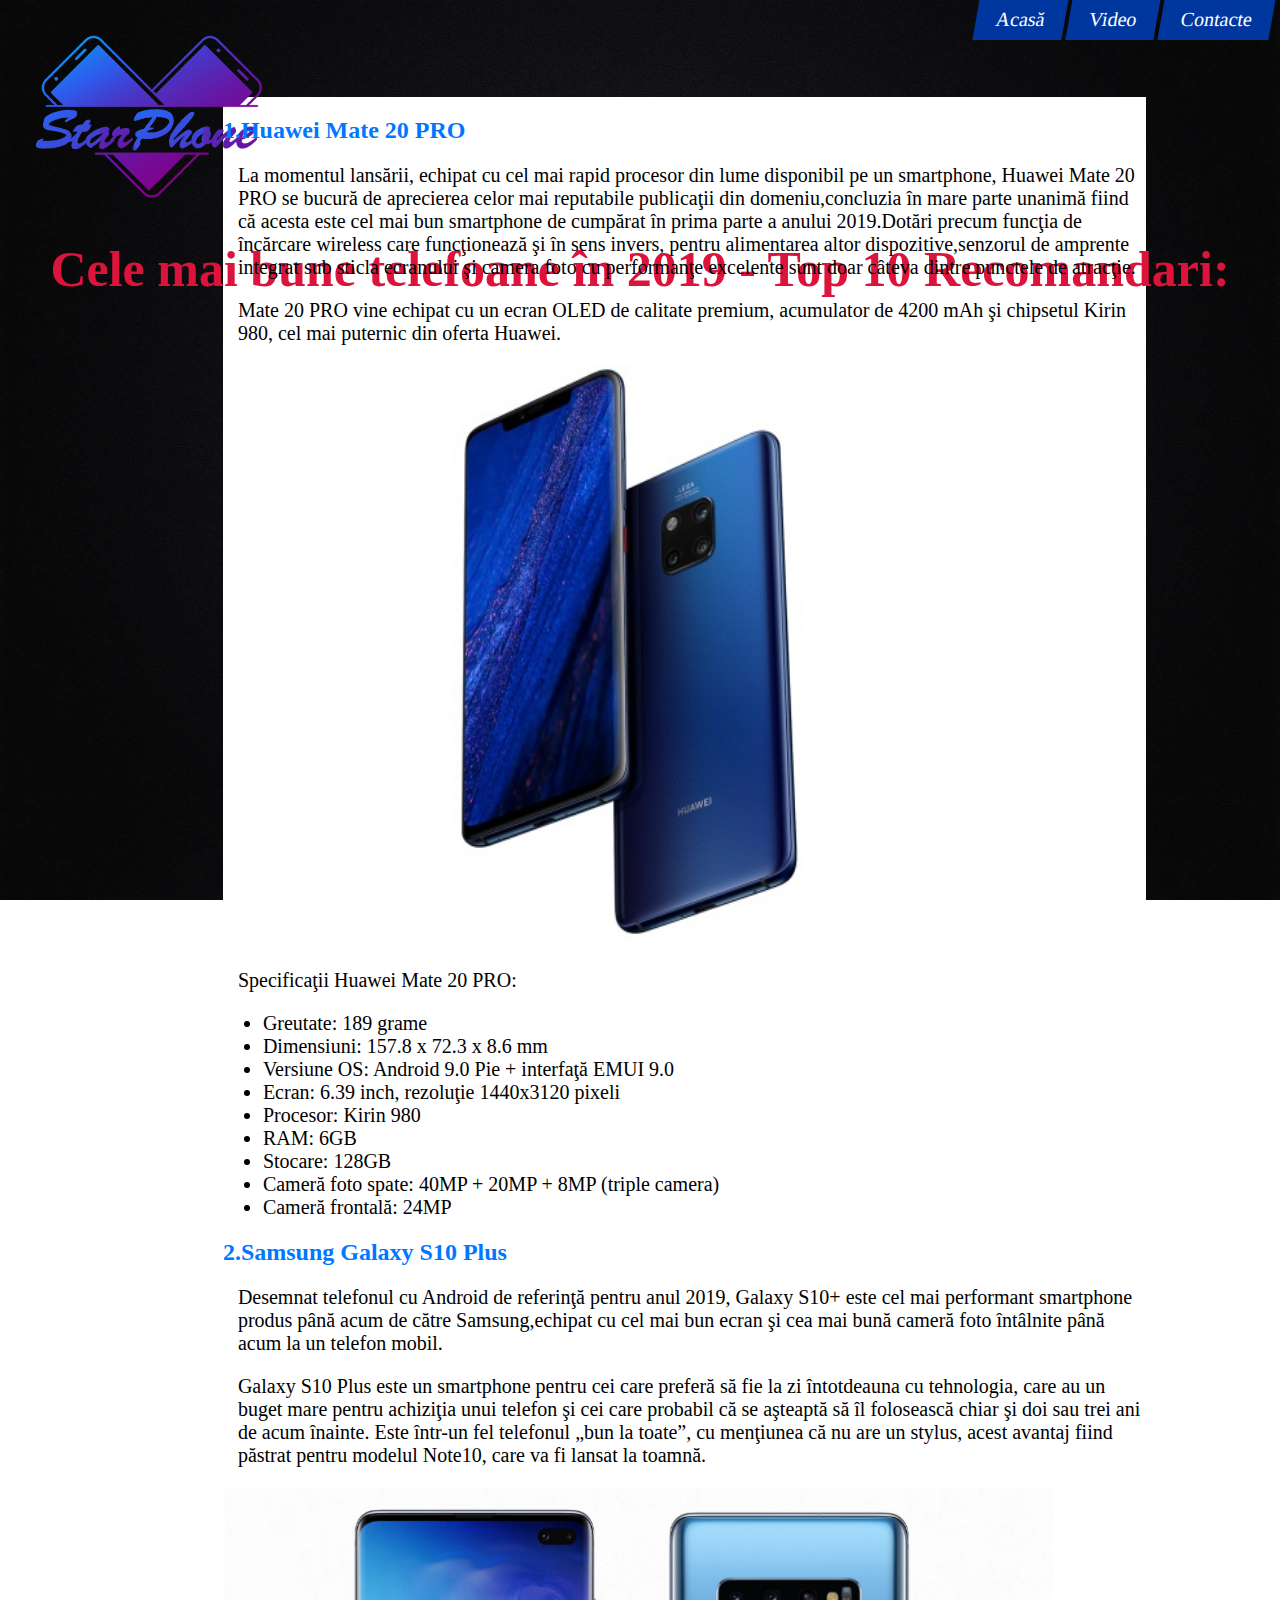
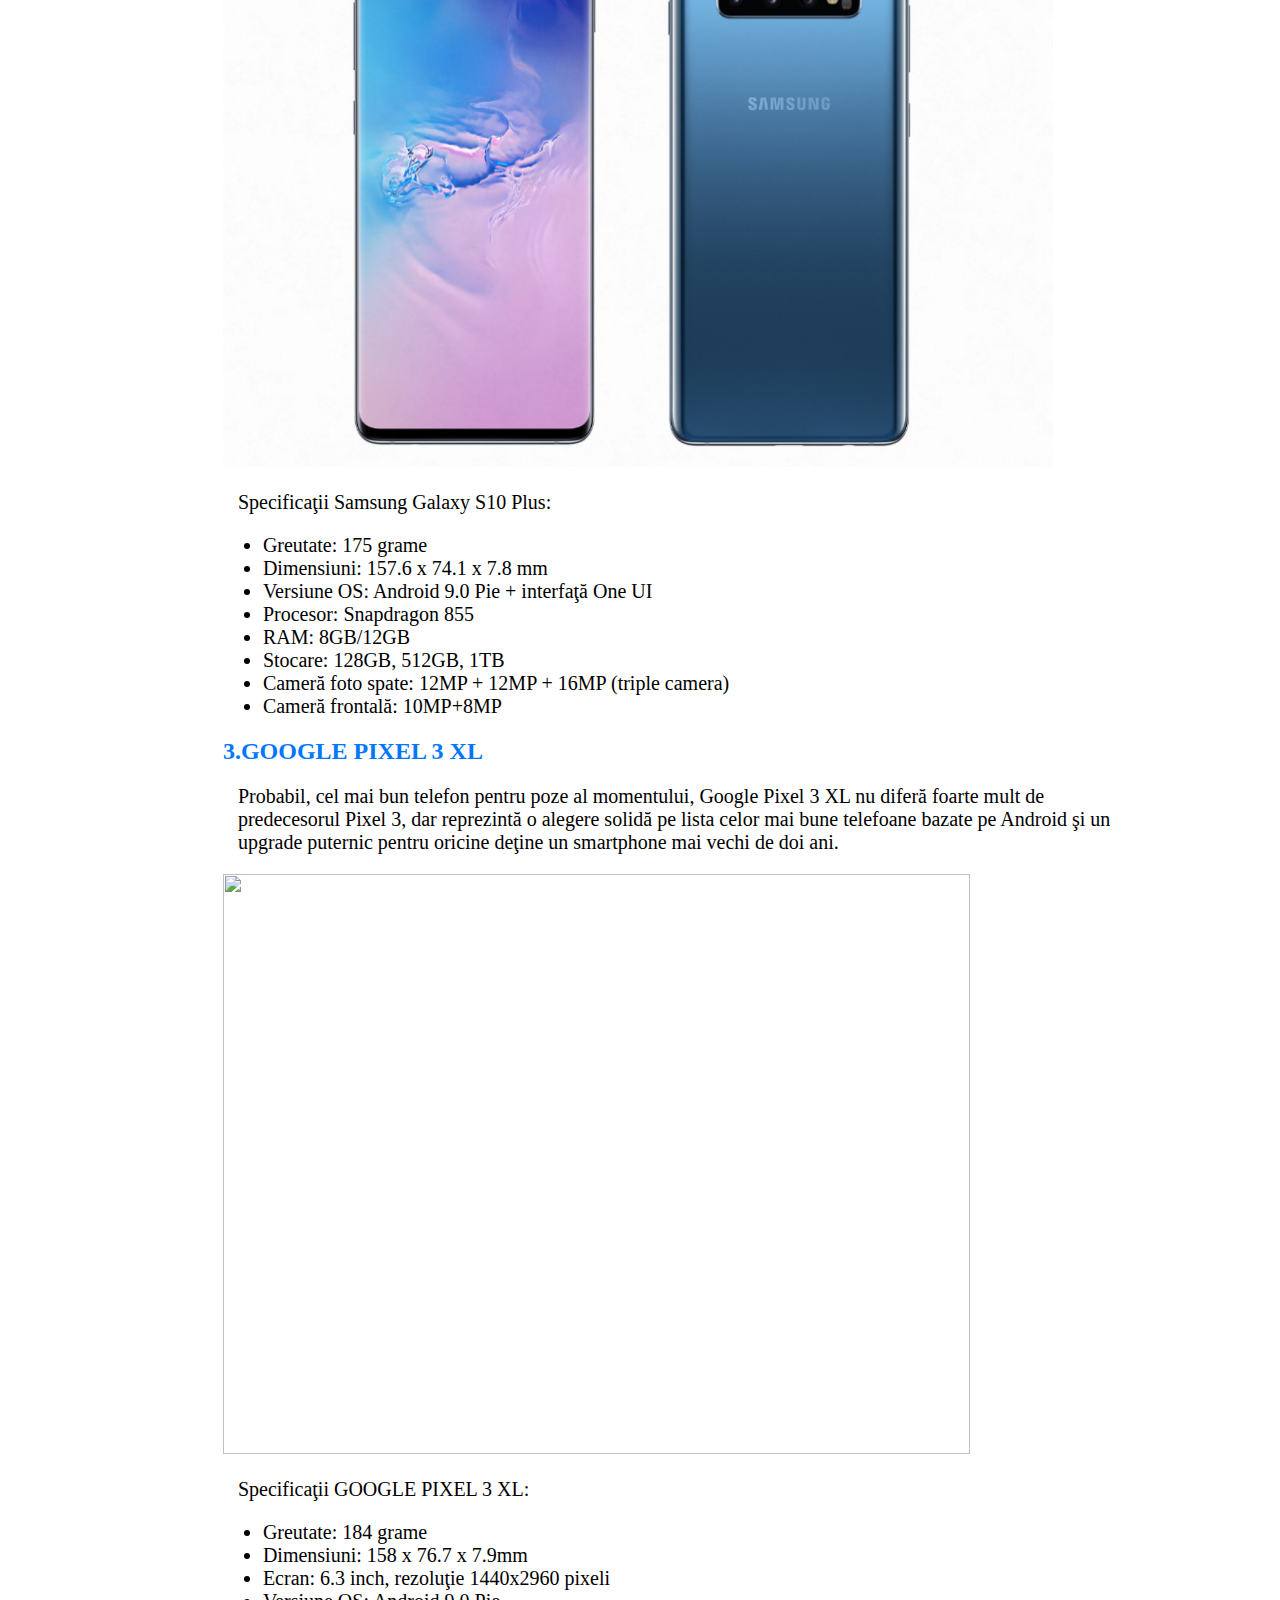
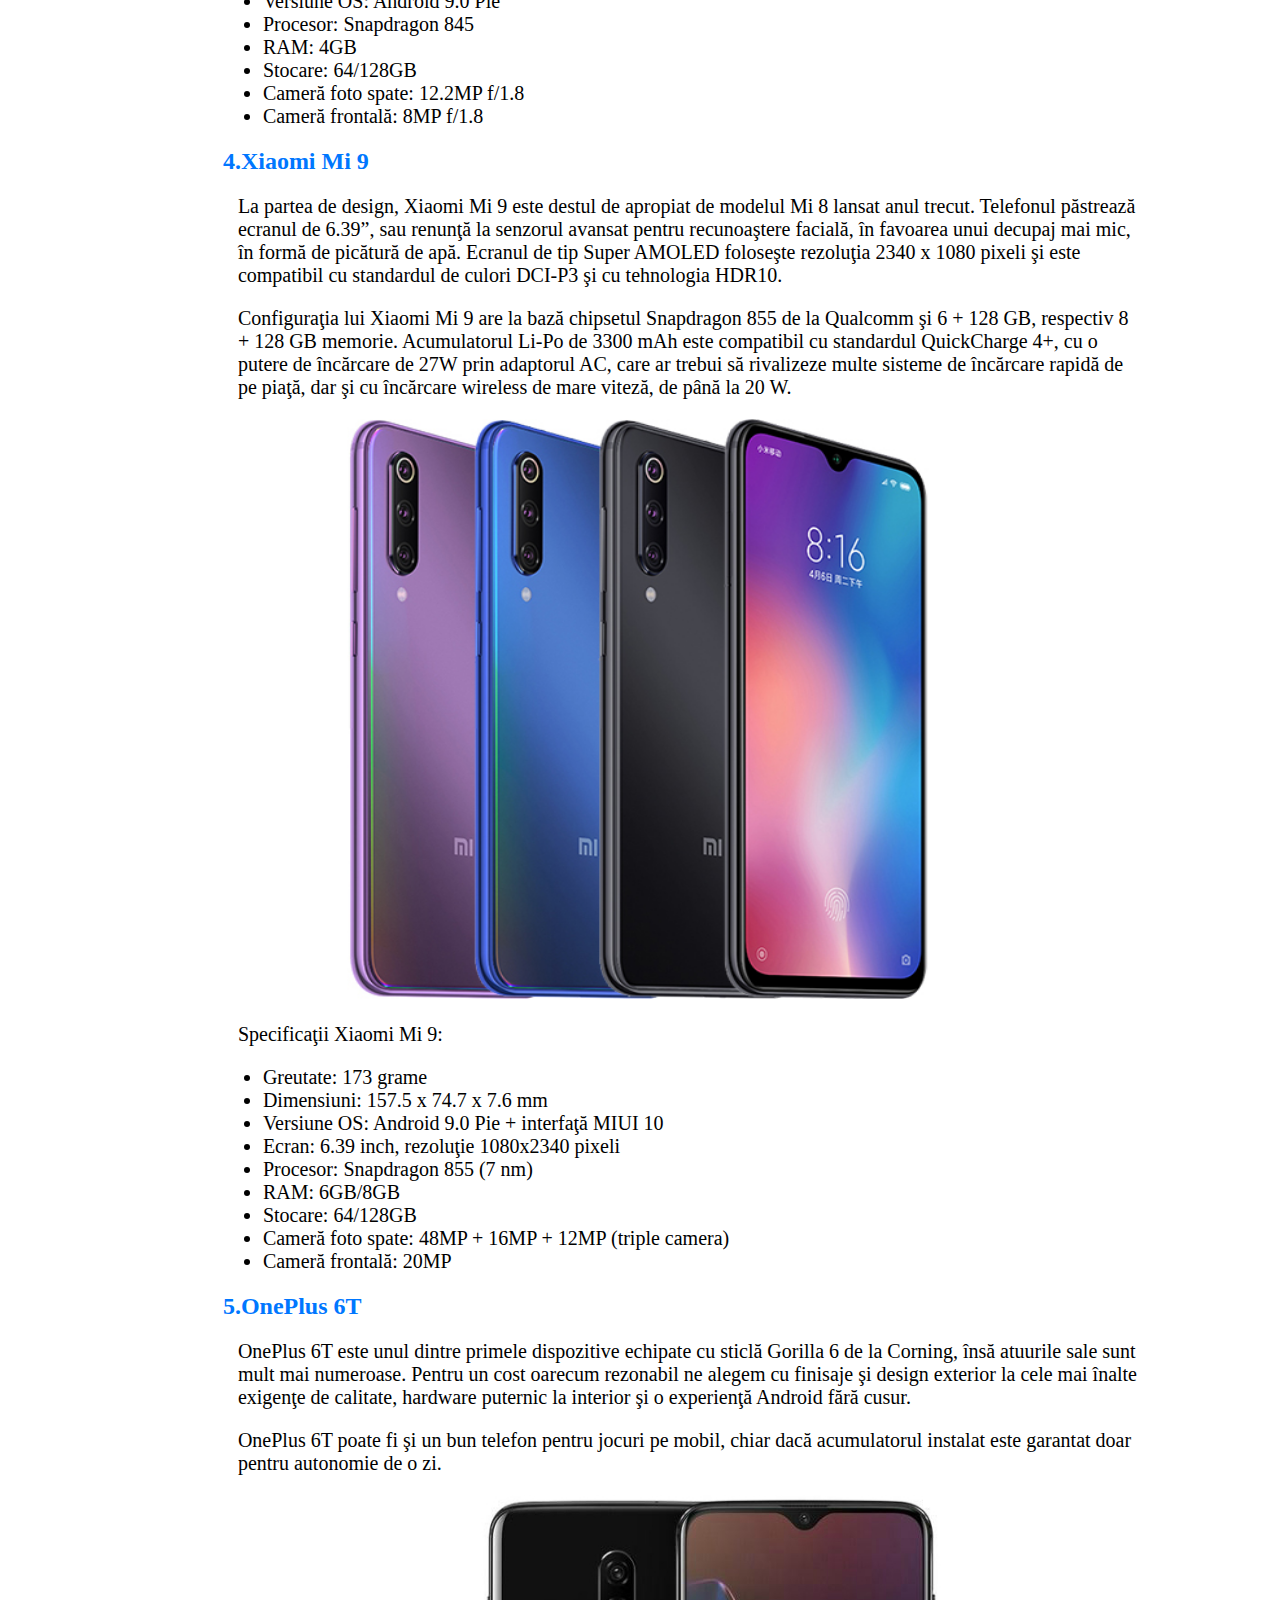
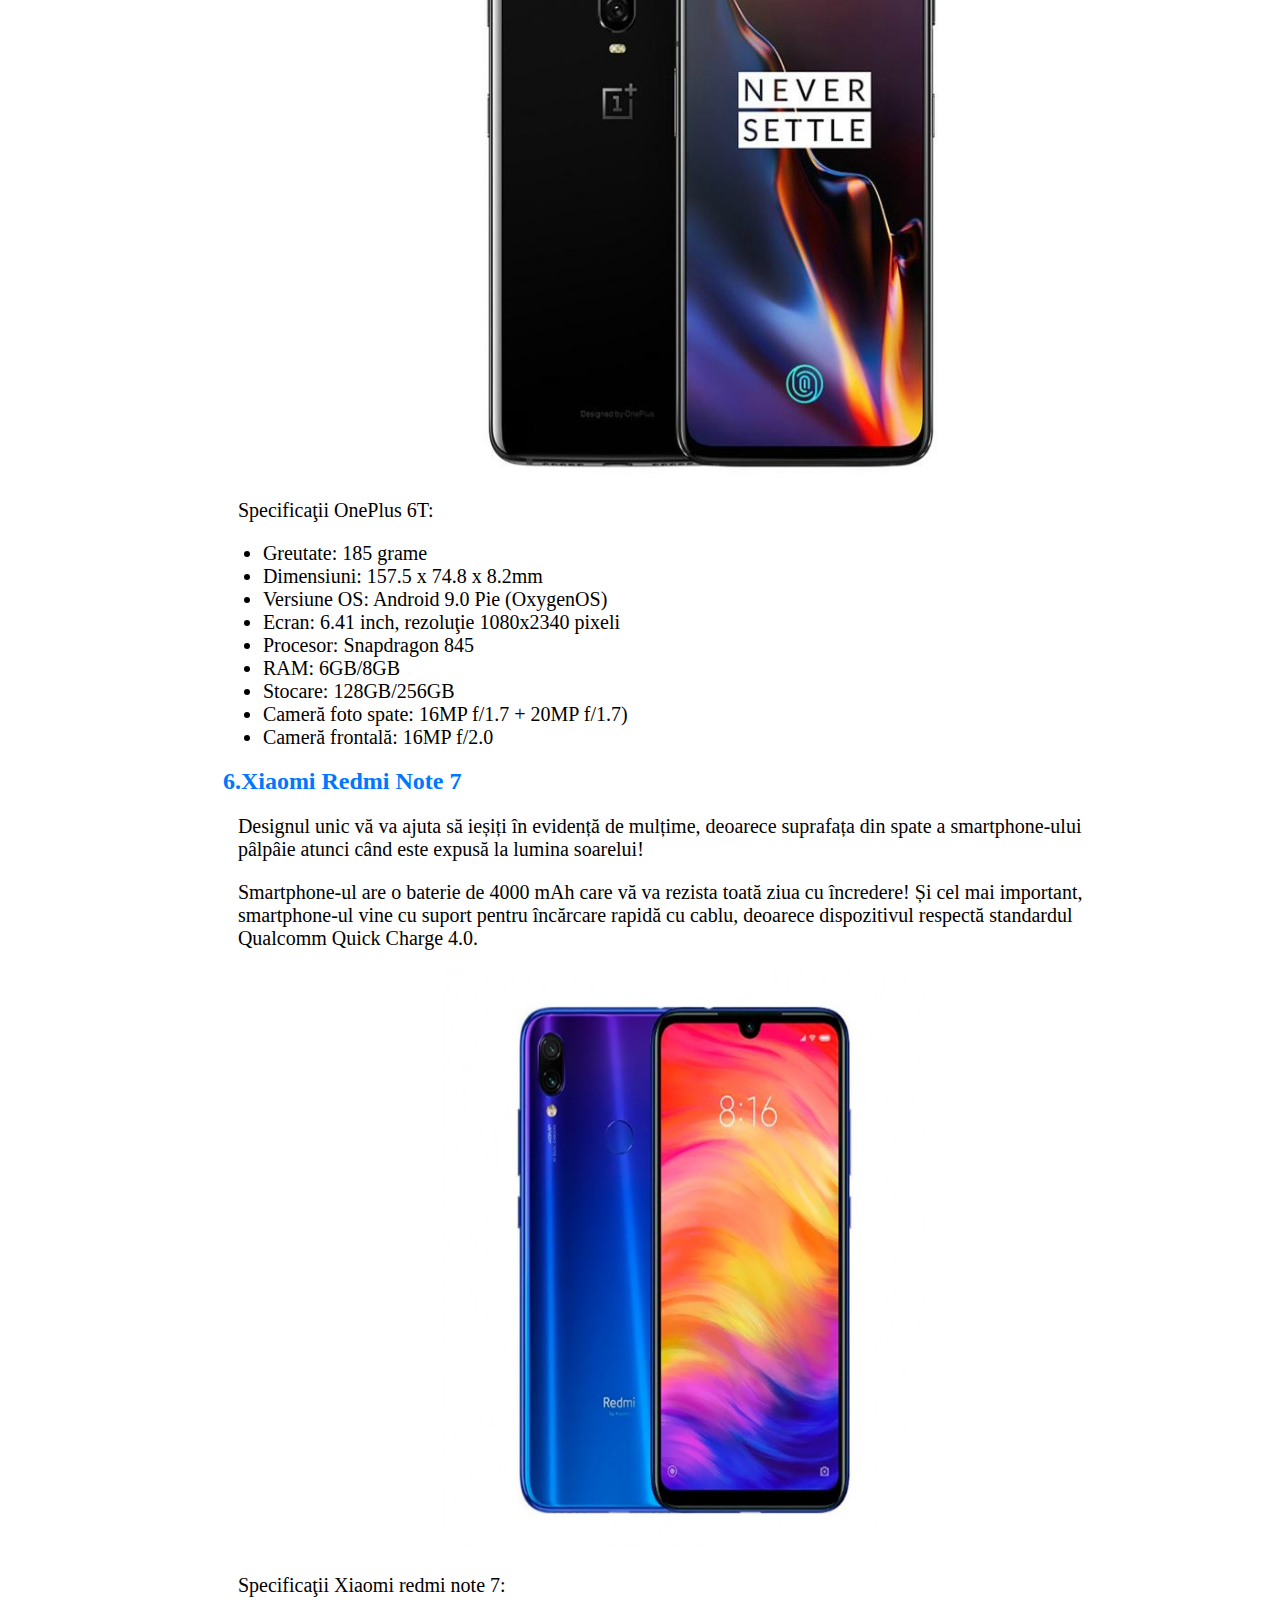
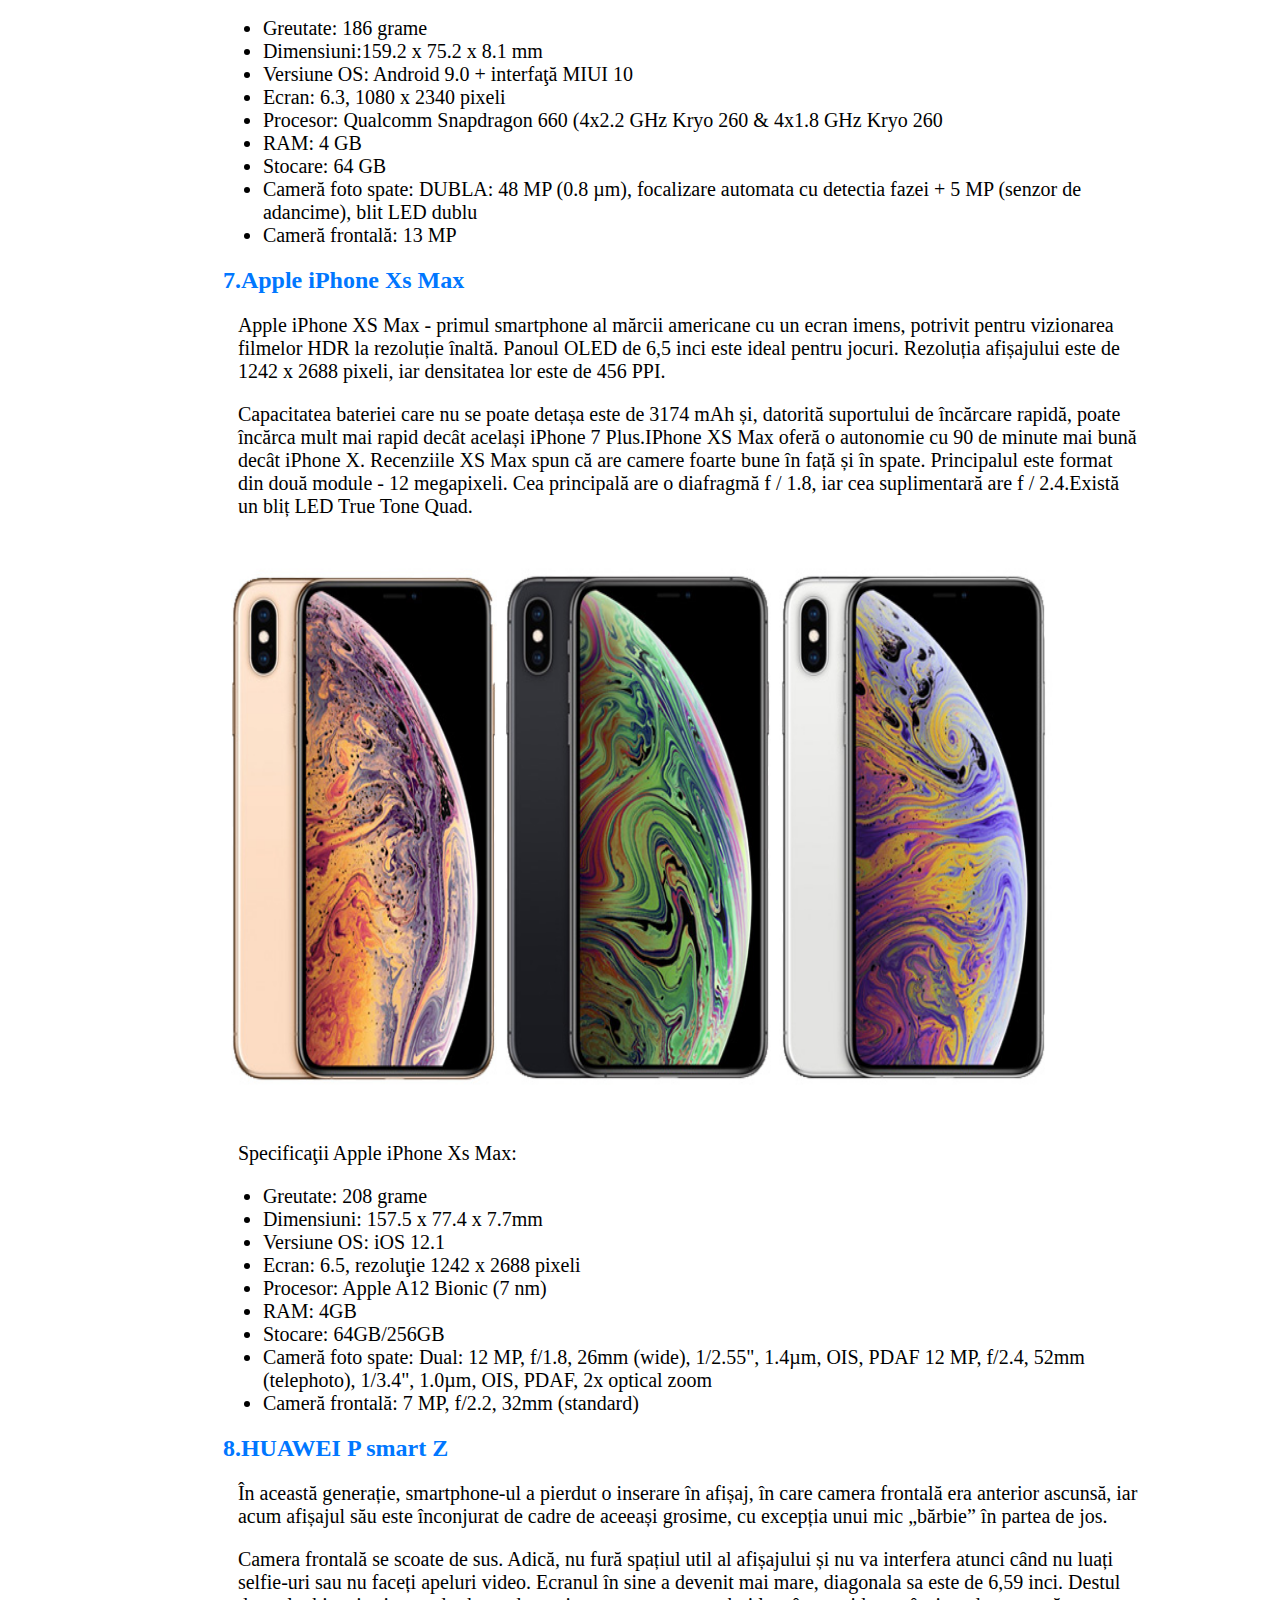
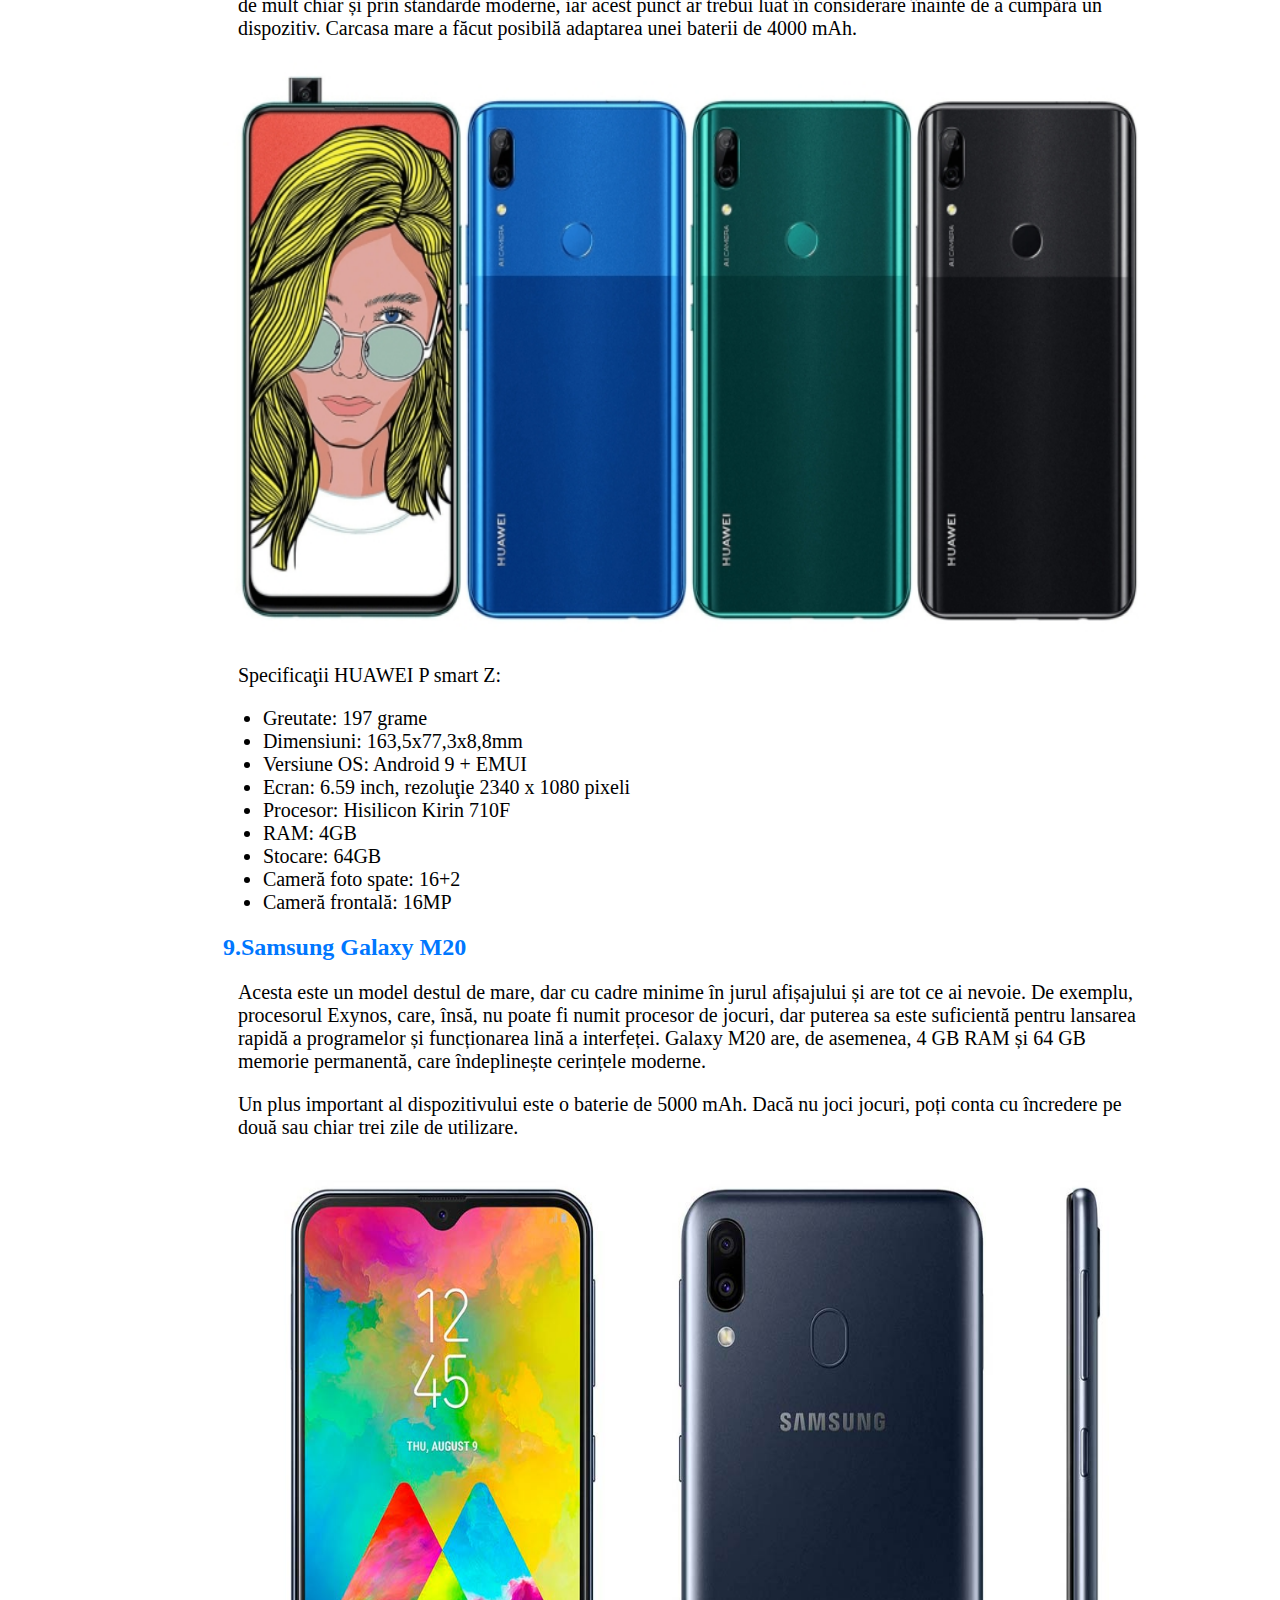
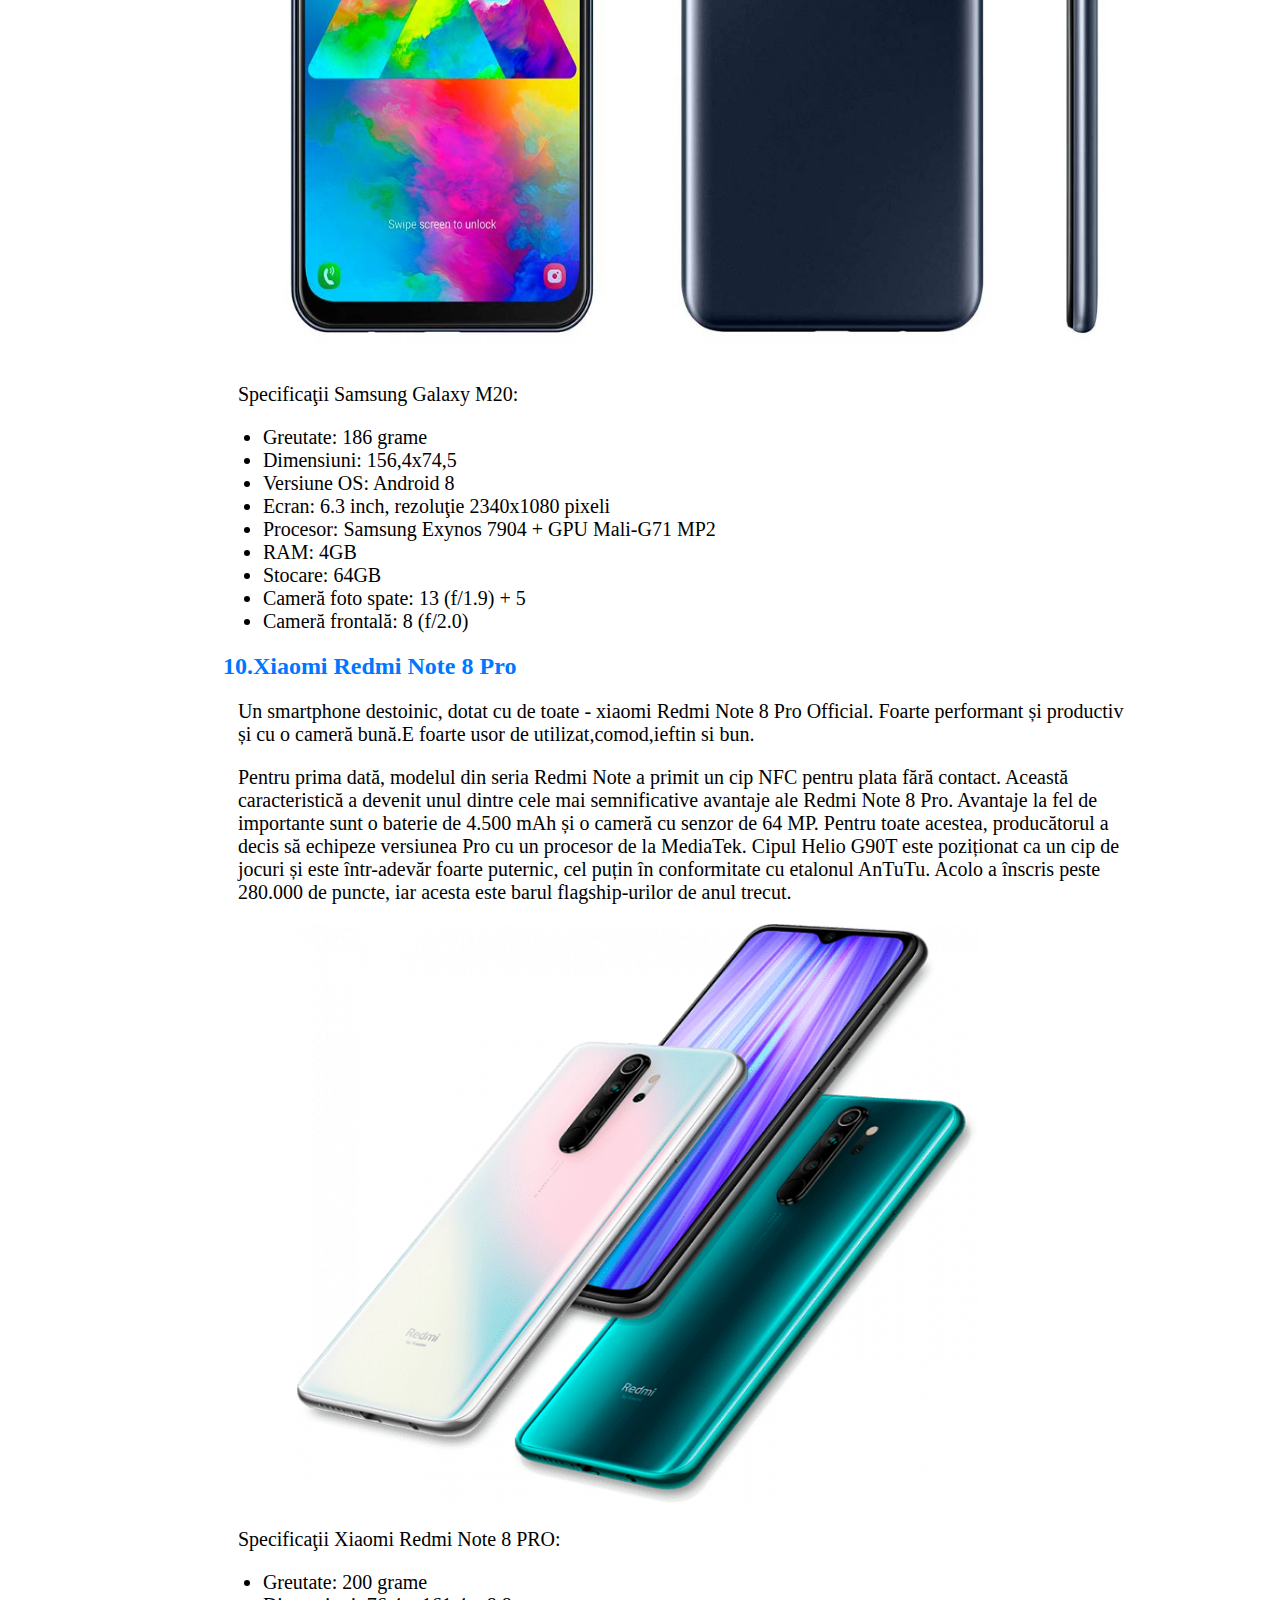
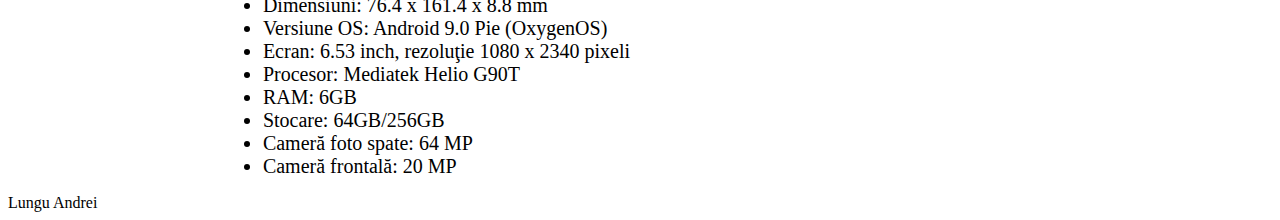
==== commit 702054ca: "v.8" ====
--- a/WEB Phone/Acasă.html
+++ b/WEB Phone/Acasă.html
@@ -5,20 +5,21 @@
 	<title> StarPhone </title>
     <link rel="stylesheet" href="Css/main.css">
     <link rel="stylesheet" href="Css/menu.css">
-
 </head>
+
 <body>
-<img src="IMG/logo.png">
+
+<nav>
+       <ul>
+            <li><a href="Acasă.html">Acasă</a></li>
+            <li><a href="Video.html">Video</a></li>
+            <li><a href="Contact.html">Contacte</a></li>
+      </ul>
+</nav>
 
 <header>
-<nav>
-  <ul>
-    <li><a href="Acasă.html">Acasă</a></li>
-    <li><a href="Video.html">Video</a></li>
-    <li><a href="Contact.html">Contacte</a></li>
-  </ul>
-</nav>	
-  	<h1>Cele mai bune telefoane în 2019 - Top 10 Recomandari:</h1>
+      <img src="IMG/logo.png">	
+      <h1>Cele mai bune telefoane în 2019 - Top 10 Recomandari:</h1>
 </header>
 
 
@@ -26,7 +27,9 @@
      <div id='gcw_mainFlPKnCG4I' class='gcw_mainFlPKnCG4I'></div>
      <script>function reloadFlPKnCG4I(){ var sc = document.getElementById('scFlPKnCG4I');if (sc) sc.parentNode.removeChild(sc);sc = document.createElement('script');sc.type = 'text/javascript';sc.charset = 'UTF-8';sc.async = true;sc.id='scFlPKnCG4I';sc.src = 'https://freecurrencyrates.com/en/widget-vertical-editable?iso=USD-EUR-RUB-MDL-RON-PLN-GBP&df=2&p=FlPKnCG4I&v=fis&source=fcr&width=210&width_title=0&firstrowvalue=1&thm=eeeeee,ffffff,E3A1A1,CC0000,FFFFFF,eeeeee,ffffff,CC0000,000000&title=StarPhone%20currency&tzo=-180';var div = document.getElementById('gcw_mainFlPKnCG4I');div.parentNode.insertBefore(sc, div);} reloadFlPKnCG4I(); </script>
 </aside>
+
 <div>
+
 <section>
       <h2>1.Huawei Mate 20 PRO</h2> 
       <p>La momentul lansării, echipat cu cel mai rapid procesor din lume disponibil pe un smartphone, Huawei Mate 20 PRO se bucură de aprecierea celor mai reputabile publicaţii din domeniu,concluzia în mare parte unanimă fiind că acesta este cel mai bun smartphone de cumpărat în prima parte a anului 2019.Dotări precum funcţia de încărcare wireless care funcţionează şi în sens invers, pentru alimentarea altor dispozitive,senzorul de amprente integrat sub sticla ecranului şi camera foto cu performanţe excelente sunt doar câteva dintre punctele de atracţie.</p>
@@ -48,7 +51,7 @@
       <h2>2.Samsung Galaxy S10 Plus</h2>
       <p>Desemnat telefonul cu Android de referinţă pentru anul 2019, Galaxy S10+ este cel mai performant smartphone produs până acum de către Samsung,echipat cu cel mai bun ecran şi cea mai bună cameră foto întâlnite până acum la un telefon mobil.</p>
       <p>Galaxy S10 Plus este un smartphone pentru cei care preferă să fie la zi întotdeauna cu tehnologia, care au un buget mare pentru achiziţia unui telefon şi cei care probabil că se aşteaptă să îl folosească chiar şi doi sau trei ani de acum înainte. Este într-un fel telefonul „bun la toate”, cu menţiunea că nu are un stylus, acest avantaj fiind păstrat pentru modelul Note10, care va fi lansat la toamnă.</p>
-      <img class="aligncenter size-medium lazyloaded" src="IMG/s10.png" width="90%" height="580px">
+      <img src="IMG/s10.png" width="90%" height="580px">
       <p>Specificaţii Samsung Galaxy S10 Plus:</P>
       <ul>
             <li>Greutate: 175 grame</li>
@@ -63,7 +66,7 @@
       
       <h2>3.GOOGLE PIXEL 3 XL</h2> 
       <p>Probabil, cel mai bun telefon pentru poze al momentului, Google Pixel 3 XL nu diferă foarte mult de predecesorul Pixel 3, dar reprezintă o alegere solidă pe lista celor mai bune telefoane bazate pe Android şi un upgrade puternic pentru oricine deţine un smartphone mai vechi de doi ani.</p>
-      <img class="aligncenter size-medium lazyloaded" src="IMG/3 XL.jpg" width="90%" height="580px">
+      <img src="IMG/3 XL.jpg" width="90%" height="580px">
       <p>Specificaţii GOOGLE PIXEL 3 XL:</P>
       <ul>
              <li>Greutate: 184 grame</li>
@@ -80,7 +83,7 @@
       <h2>4.Xiaomi Mi 9</h2>
       <p>La partea de design, Xiaomi Mi 9 este destul de apropiat de modelul Mi 8 lansat anul trecut. Telefonul păstrează ecranul de 6.39”, sau renunţă la senzorul avansat pentru recunoaştere facială, în favoarea unui decupaj mai mic, în formă de picătură de apă. Ecranul de tip Super AMOLED foloseşte rezoluţia 2340 x 1080 pixeli şi este compatibil cu standardul de culori DCI-P3 şi cu tehnologia HDR10.</p>
       <P>Configuraţia lui Xiaomi Mi 9 are la bază chipsetul Snapdragon 855 de la Qualcomm şi 6 + 128 GB, respectiv 8 + 128 GB memorie. Acumulatorul Li-Po de 3300 mAh este compatibil cu standardul QuickCharge 4+, cu o putere de încărcare de 27W prin adaptorul AC, care ar trebui să rivalizeze multe sisteme de încărcare rapidă de pe piaţă, dar şi cu încărcare wireless de mare viteză, de până la 20 W.</p>
-      <img class="aligncenter size-medium lazyloaded" src="IMG/mi9.jpg" width="90%" height="580px">  
+      <img src="IMG/mi9.jpg" width="90%" height="580px">  
       <p>Specificaţii Xiaomi Mi 9:</p>
       <ul>
             <li>Greutate: 173 grame</li>
@@ -97,7 +100,7 @@
       <h2>5.OnePlus 6T</h2>
       <p>OnePlus 6T este unul dintre primele dispozitive echipate cu sticlă Gorilla 6 de la Corning, însă atuurile sale sunt mult mai numeroase. Pentru un cost oarecum rezonabil ne alegem cu finisaje şi design exterior la cele mai înalte exigenţe de calitate, hardware puternic la interior şi o experienţă Android fără cusur.</P>
       <p>OnePlus 6T poate fi şi un bun telefon pentru jocuri pe mobil, chiar dacă acumulatorul instalat este garantat doar pentru autonomie de o zi.</p>
-      <img class="aligncenter size-medium lazyloaded" src="IMG/6T.jpg" width="100%" height="580px">
+      <img src="IMG/6T.jpg" width="100%" height="580px">
       <p>Specificaţii OnePlus 6T:</p>
       <ul>
             <li>Greutate: 185 grame</li>
@@ -115,7 +118,7 @@
       <p>Designul unic vă va ajuta să ieșiți în evidență de mulțime, deoarece suprafața din spate a smartphone-ului pâlpâie atunci când este expusă la lumina soarelui!</p>
       <p>Smartphone-ul are o baterie de 4000 mAh care vă va rezista toată ziua cu încredere!
       Și cel mai important, smartphone-ul vine cu suport pentru încărcare rapidă cu cablu, deoarece dispozitivul respectă standardul Qualcomm Quick Charge 4.0.</p>
-      <img class="aligncenter size-medium lazyloaded" src="IMG/note 7.jpg" width="1100px" height="580px">
+      <img src="IMG/note 7.jpg" width="100%" height="580px">
       <p>Specificaţii Xiaomi redmi note 7:</P>
       <ul>
             <li>Greutate: 186 grame</li>
@@ -133,7 +136,7 @@
       <p>Apple iPhone XS Max - primul smartphone al mărcii americane cu un ecran imens, potrivit pentru vizionarea filmelor HDR la rezoluție înaltă. Panoul OLED de 6,5 inci este ideal pentru jocuri. Rezoluția afișajului este de 1242 x 2688 pixeli, iar densitatea lor este de 456 PPI.</p>
       <p>Capacitatea bateriei care nu se poate detașa este de 3174 mAh și, datorită suportului de încărcare rapidă, poate încărca mult mai rapid decât același iPhone 7 Plus.IPhone XS Max oferă o autonomie cu 90 de minute mai bună decât iPhone X.
       Recenziile XS Max spun că are camere foarte bune în față și în spate. Principalul este format din două module - 12 megapixeli. Cea principală are o diafragmă f / 1.8, iar cea suplimentară are f / 2.4.Există un bliț LED True Tone Quad.</p>
-      <img class="aligncenter size-medium lazyloaded" src="IMG/Xs Max.jpg" width="90%" height="580px">
+      <img src="IMG/Xs Max.jpg" width="90%" height="580px">
       <p>Specificaţii  Apple iPhone Xs Max:</P>
       <ul>
             <li>Greutate: 208 grame</li>
@@ -150,7 +153,7 @@
       <h2>8.HUAWEI P smart Z</h2> 
       <p>În această generație, smartphone-ul a pierdut o inserare în afișaj, în care camera frontală era anterior ascunsă, iar acum afișajul său este înconjurat de cadre de aceeași grosime, cu excepția unui mic „bărbie” în partea de jos.</p>
       <p>Camera frontală se scoate de sus. Adică, nu fură spațiul util al afișajului și nu va interfera atunci când nu luați selfie-uri sau nu faceți apeluri video. Ecranul în sine a devenit mai mare, diagonala sa este de 6,59 inci. Destul de mult chiar și prin standarde moderne, iar acest punct ar trebui luat în considerare înainte de a cumpăra un dispozitiv. Carcasa mare a făcut posibilă adaptarea unei baterii de 4000 mAh.</p>
-      <img class="aligncenter size-medium lazyloaded" src="IMG/P smart Z.jpg" width="100%" height="580px">
+      <img src="IMG/P smart Z.jpg" width="100%" height="580px">
       <p>Specificaţii  HUAWEI P smart Z:</P>
       <ul>
             <li>Greutate: 197 grame</li>
@@ -167,7 +170,7 @@
       <h2>9.Samsung Galaxy M20</h2> 
       <p>Acesta este un model destul de mare, dar cu cadre minime în jurul afișajului și are tot ce ai nevoie. De exemplu, procesorul Exynos, care, însă, nu poate fi numit procesor de jocuri, dar puterea sa este suficientă pentru lansarea rapidă a programelor și funcționarea lină a interfeței. Galaxy M20 are, de asemenea, 4 GB RAM și 64 GB memorie permanentă, care îndeplinește cerințele moderne.</p>
       <p>Un plus important al dispozitivului este o baterie de 5000 mAh. Dacă nu joci jocuri, poți conta cu încredere pe două sau chiar trei zile de utilizare.</p>
-      <img class="aligncenter size-medium lazyloaded" src="IMG/m20.jpg" width="100%" height="800px">
+      <img src="IMG/m20.jpg" width="100%" height="800px">
       <p>Specificaţii Samsung Galaxy M20:</P>
       <ul>
             <li>Greutate: 186 grame</li>
@@ -185,7 +188,7 @@
       <p>Un smartphone destoinic, dotat cu de toate - xiaomi Redmi Note 8 Pro Official. Foarte performant și productiv și cu o cameră bună.E foarte usor de utilizat,comod,ieftin si bun.</p>
       <p>Pentru prima dată, modelul din seria Redmi Note a primit un cip NFC pentru plata fără contact. Această caracteristică a devenit unul dintre cele mai semnificative avantaje ale Redmi Note 8 Pro. Avantaje la fel de importante sunt o baterie de 4.500 mAh și o cameră cu senzor de 64 MP.
       Pentru toate acestea, producătorul a decis să echipeze versiunea Pro cu un procesor de la MediaTek. Cipul Helio G90T este poziționat ca un cip de jocuri și este într-adevăr foarte puternic, cel puțin în conformitate cu etalonul AnTuTu. Acolo a înscris peste 280.000 de puncte, iar acesta este barul flagship-urilor de anul trecut.</p>
-      <img class="aligncenter size-medium lazyloaded" src="IMG/mi 8 pro.png" width="90%" height="580px">
+      <img src="IMG/mi 8 pro.png" width="90%" height="580px">
       <p>Specificaţii Xiaomi Redmi Note 8 PRO:</P>
       <ul>
              <li>Greutate: 200 grame</li>
@@ -200,6 +203,7 @@
       </ul>
 
 </section>
+
 </div>
 
 
--- a/WEB Phone/Css/main.css
+++ b/WEB Phone/Css/main.css
@@ -1,9 +1,7 @@
 body {
-    background:url(../IMG/fonprin.jpg); 
+    background:url(../IMG/fonprincipal.jpg); 
 	background-attachment: fixed;
 	background-size: 100% auto;
-	margin: 0;
-	padding: 0;
 }
 
 header h1{
@@ -15,42 +13,31 @@
 aside, section {
 	display: inline-block;
 	vertical-align: top;
-	width: 20%;
+	width: 100%;
 }
 
-section {
-		width: 100%;
-}
-
-section h2{
-        color:deepskyblue
+section h2 {
+	color:rgb(0, 119, 255)
 }
 
 section p {
 	font-size: 20px;
 	color:black;
-	background:transparent;
     padding-left:15px;
-	padding-right:15px;
-}
-
-p{
-	font-family: "Lucida Console", Monaco, monospace
+	padding-right:5px;
 }
 
 li{
 	font-size: 20px;
-	color:rgb(0, 0, 0);
+	color:black;
 }
 
 div{
 
 	background: white;
-	margin-left:15%;
-	margin-right: 15%;
-	margin-top: -280px
-
-
+	margin-left: 17%;
+	margin-right: 10%;
+	margin-top: -252px
 }
 
 
@@ -61,4 +48,5 @@
 	padding: 5px;
 	width: 45%;
 }
- + 
+
--- a/WEB Phone/Css/menu.css
+++ b/WEB Phone/Css/menu.css
@@ -6,16 +6,17 @@
 }
 nav li {
   display: inline-block;
-  margin: 0 5px;
+  margin:5px;
   transition: all 0.3s;
 }
 nav a {
   display: fixed;
-  color: #0aa0eb;
+  color: #c4c4c4;
   transition: all 0.3s;
 }
 nav a:hover {
-  color: #5f5f5f;
+  color: #ff0000;
+  margin-top: -50%;
 }
 nav span {
   display: block;
@@ -29,12 +30,12 @@
   nav a {
       padding: 10px 20px;
       color: rgb(255, 255, 255);
-      background-color: red;
+      background-color: rgba(0, 56, 161, 0.979);
       text-decoration: none;
   }
   nav a:hover {
       color: rgb(255, 255, 255);
-      background-color: #0b6cc7;
+      background-color: #575757;
   }
   nav span {
       transform: skewX(10deg);
